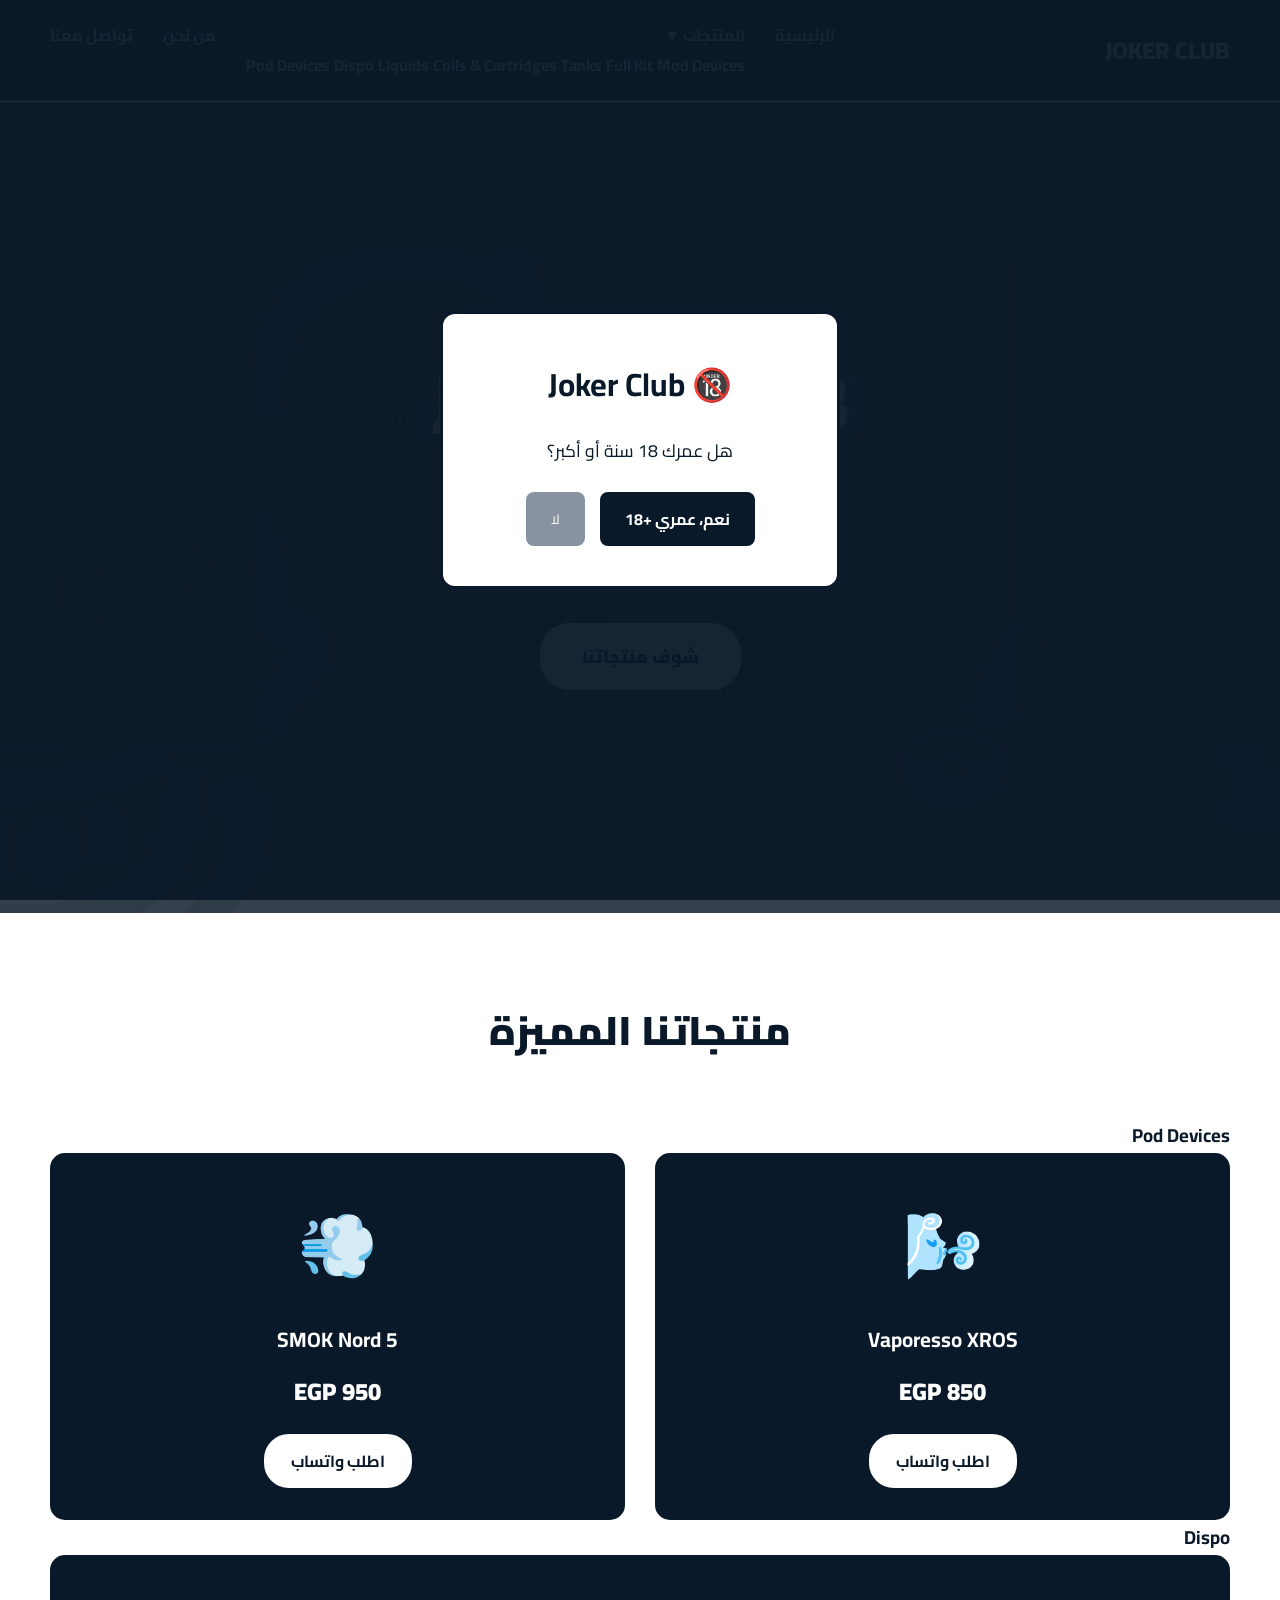
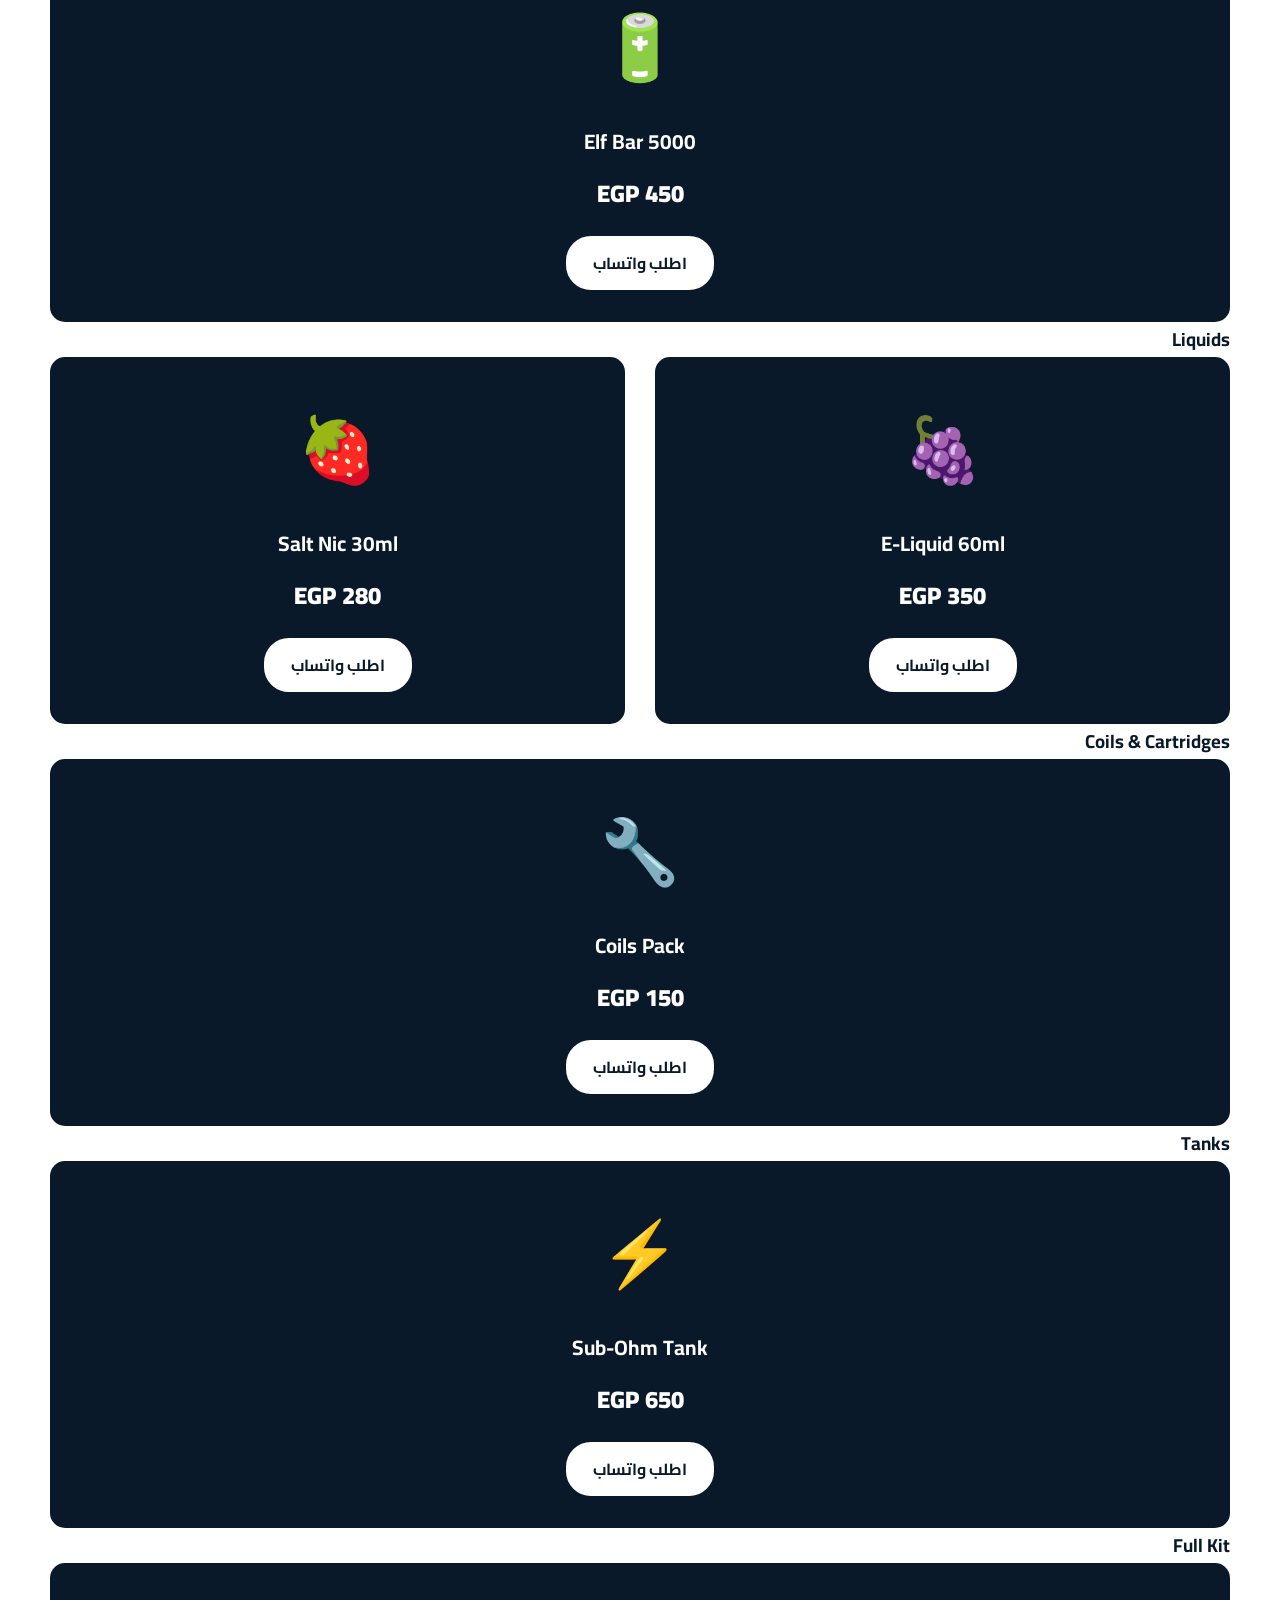
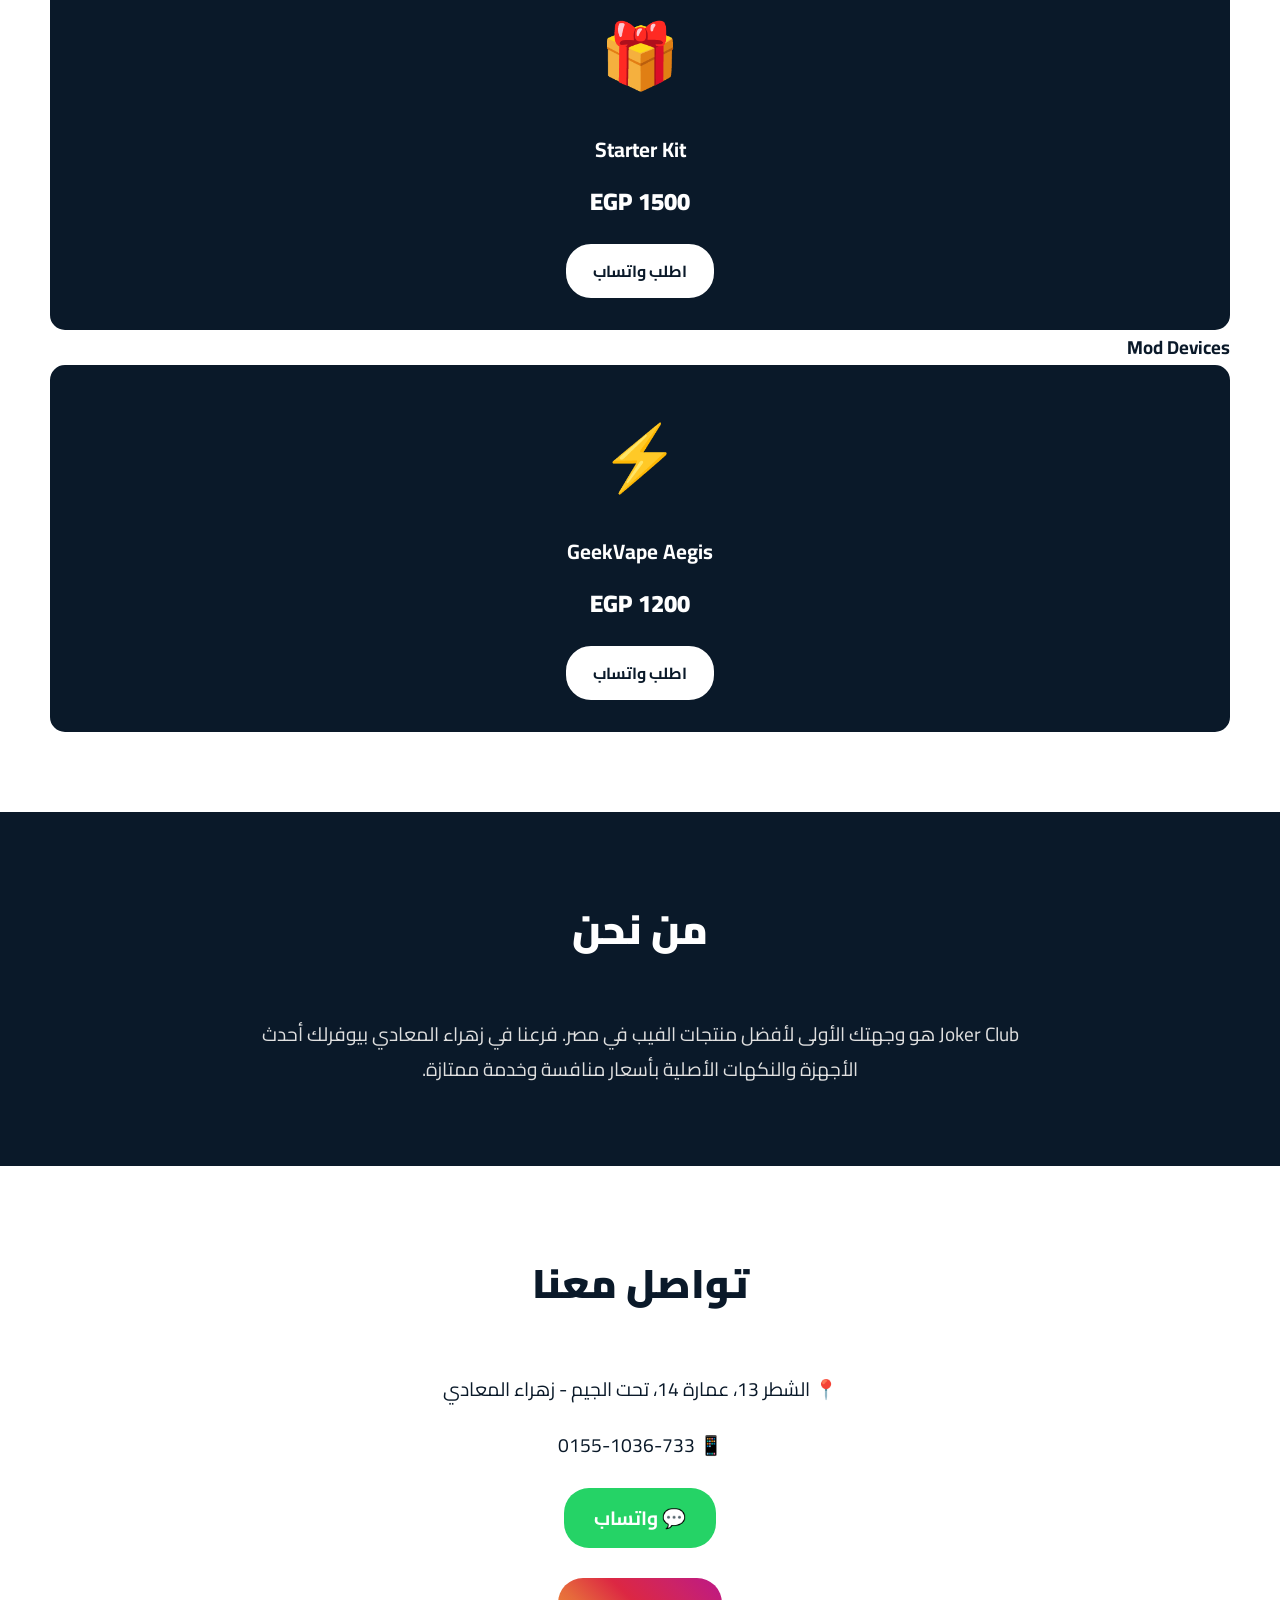
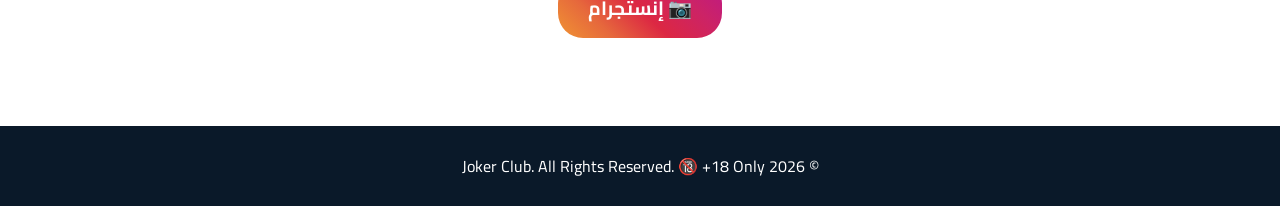
==== index.html @ 873f70d4 "Update index.html" ====
<!DOCTYPE html>
<html lang="ar" dir="rtl">
<head>
    <meta charset="UTF-8">
    <meta name="viewport" content="width=device-width, initial-scale=1.0">
    <title>Joker Club | Vape Store - Zahra El Maadi</title>
    <link rel="stylesheet" href="style.css">
    <link href="https://fonts.googleapis.com/css2?family=Cairo:wght@400;700;900&display=swap" rel="stylesheet">
</head>
<body>

    <!-- Age Verification Modal -->
    <div id="ageModal" class="modal">
        <div class="modal-content">
            <h2>🔞 Joker Club</h2>
            <p>هل عمرك 18 سنة أو أكبر؟</p>
            <div class="modal-buttons">
                <button onclick="verifyAge(true)" class="btn-yes">نعم، عمري +18</button>
                <button onclick="verifyAge(false)" class="btn-no">لا</button>
            </div>
        </div>
    </div>

    <!-- Navbar -->
    <nav class="navbar">
        <div class="logo">JOKER CLUB</div>
        <ul class="nav-links">
            <li><a href="#home">الرئيسية</a></li>
            <li class="dropdown">
                <a href="#products" class="dropbtn">المنتجات ▼</a>
                <div class="dropdown-content">
                    <a href="#pod-devices">Pod Devices</a>
                    <a href="#dispo">Dispo</a>
                    <a href="#liquids">Liquids</a>
                    <a href="#coils">Coils & Cartridges</a>
                    <a href="#tanks">Tanks</a>
                    <a href="#full-kit">Full Kit</a>
                    <a href="#mod-devices">Mod Devices</a>
                </div>
            </li>
            <li><a href="#about">من نحن</a></li>
            <li><a href="#contact">تواصل معنا</a></li>
        </ul>
    </nav>

    <!-- Hero Section -->
    <section id="home" class="hero">
        <div class="hero-content">
            <h1>JOKER CLUB</h1>
            <p class="tagline">Be Unique, Be Joker 👑</p>
            <p class="location">📍 زهراء المعادي - الشطر 13</p>
            <a href="#products" class="cta-btn">شوف منتجاتنا</a>
        </div>
    </section>

    <!-- Products Section -->
    <section id="products" class="products">
        <h2 class="section-title">منتجاتنا المميزة</h2>
        
        <!-- Pod Devices Section -->
        <div id="pod-devices" class="product-category">
            <h3 class="category-title">Pod Devices</h3>
            <div class="products-grid">
                <div class="product-card">
                    <div class="product-img">🌬️</div>
                    <h3>Vaporesso XROS</h3>
                    <p class="price">850 EGP</p>
                    <a href="https://wa.me/201551036733" class="order-btn">اطلب واتساب</a>
                </div>
                <div class="product-card">
                    <div class="product-img">💨</div>
                    <h3>SMOK Nord 5</h3>
                    <p class="price">950 EGP</p>
                    <a href="https://wa.me/201551036733" class="order-btn">اطلب واتساب</a>
                </div>
            </div>
        </div>

        <!-- Dispo Section -->
        <div id="dispo" class="product-category">
            <h3 class="category-title">Dispo</h3>
            <div class="products-grid">
                <div class="product-card">
                    <div class="product-img">🔋</div>
                    <h3>Elf Bar 5000</h3>
                    <p class="price">450 EGP</p>
                    <a href="https://wa.me/201551036733" class="order-btn">اطلب واتساب</a>
                </div>
            </div>
        </div>

        <!-- Liquids Section -->
        <div id="liquids" class="product-category">
            <h3 class="category-title">Liquids</h3>
            <div class="products-grid">
                <div class="product-card">
                    <div class="product-img">🍇</div>
                    <h3>E-Liquid 60ml</h3>
                    <p class="price">350 EGP</p>
                    <a href="https://wa.me/201551036733" class="order-btn">اطلب واتساب</a>
                </div>
                <div class="product-card">
                    <div class="product-img">🍓</div>
                    <h3>Salt Nic 30ml</h3>
                    <p class="price">280 EGP</p>
                    <a href="https://wa.me/201551036733" class="order-btn">اطلب واتساب</a>
                </div>
            </div>
        </div>

        <!-- Coils & Cartridges Section -->
        <div id="coils" class="product-category">
            <h3 class="category-title">Coils & Cartridges</h3>
            <div class="products-grid">
                <div class="product-card">
                    <div class="product-img">🔧</div>
                    <h3>Coils Pack</h3>
                    <p class="price">150 EGP</p>
                    <a href="https://wa.me/201551036733" class="order-btn">اطلب واتساب</a>
                </div>
            </div>
        </div>

        <!-- Tanks Section -->
        <div id="tanks" class="product-category">
            <h3 class="category-title">Tanks</h3>
            <div class="products-grid">
                <div class="product-card">
                    <div class="product-img">⚡</div>
                    <h3>Sub-Ohm Tank</h3>
                    <p class="price">650 EGP</p>
                    <a href="https://wa.me/201551036733" class="order-btn">اطلب واتساب</a>
                </div>
            </div>
        </div>

        <!-- Full Kit Section -->
        <div id="full-kit" class="product-category">
            <h3 class="category-title">Full Kit</h3>
            <div class="products-grid">
                <div class="product-card">
                    <div class="product-img">🎁</div>
                    <h3>Starter Kit</h3>
                    <p class="price">1500 EGP</p>
                    <a href="https://wa.me/201551036733" class="order-btn">اطلب واتساب</a>
                </div>
            </div>
        </div>

        <!-- Mod Devices Section -->
        <div id="mod-devices" class="product-category">
            <h3 class="category-title">Mod Devices</h3>
            <div class="products-grid">
                <div class="product-card">
                    <div class="product-img">⚡</div>
                    <h3>GeekVape Aegis</h3>
                    <p class="price">1200 EGP</p>
                    <a href="https://wa.me/201551036733" class="order-btn">اطلب واتساب</a>
                </div>
            </div>
        </div>
    </section>

    <!-- About Section -->
    <section id="about" class="about">
        <h2 class="section-title">من نحن</h2>
        <p>Joker Club هو وجهتك الأولى لأفضل منتجات الفيب في مصر. فرعنا في زهراء المعادي بيوفرلك أحدث الأجهزة والنكهات الأصلية بأسعار منافسة وخدمة ممتازة.</p>
    </section>

    <!-- Contact Section -->
    <section id="contact" class="contact">
        <h2 class="section-title">تواصل معنا</h2>
        <div class="contact-info">
            <p>📍 الشطر 13، عمارة 14، تحت الجيم - زهراء المعادي</p>
            <p>📱 0155-1036-733</p>
            <a href="https://wa.me/201551036733" class="whatsapp-btn">💬 واتساب</a>
            <a href="https://instagram.com/jokerclub.vape" class="insta-btn">📷 إنستجرام</a>
        </div>
    </section>

    <footer>
        <p>© 2026 Joker Club. All Rights Reserved. 🔞 +18 Only</p>
    </footer>

    <script src="script.js"></script>
</body>
</html>
---- style.css ----
* {
    margin: 0;
    padding: 0;
    box-sizing: border-box;
    font-family: 'Cairo', sans-serif;
}

body {
    background: #ffffff;
    color: #0a1929;
    overflow-x: hidden;
}

/* Modal */
.modal {
    position: fixed;
    top: 0;
    left: 0;
    width: 100%;
    height: 100%;
    background: rgba(10, 25, 41, 0.95);
    display: flex;
    justify-content: center;
    align-items: center;
    z-index: 1000;
}

.modal-content {
    background: #ffffff;
    padding: 40px;
    border-radius: 15px;
    text-align: center;
    border: 3px solid #0a1929;
    max-width: 400px;
    width: 90%;
}

.modal-content h2 {
    color: #0a1929;
    margin-bottom: 20px;
    font-size: 2em;
}

.modal-content p {
    color: #0a1929;
    font-size: 1.1em;
}

.modal-buttons {
    display: flex;
    gap: 15px;
    margin-top: 25px;
    justify-content: center;
}

.btn-yes {
    background: #0a1929;
    color: #ffffff;
    border: none;
    padding: 12px 25px;
    border-radius: 8px;
    font-weight: bold;
    cursor: pointer;
    font-size: 1em;
    transition: transform 0.3s;
}

.btn-yes:hover {
    transform: scale(1.05);
}

.btn-no {
    background: #8892a0;
    color: white;
    border: none;
    padding: 12px 25px;
    border-radius: 8px;
    cursor: pointer;
}

/* Navbar - Navy Blue */
.navbar {
    display: flex;
    justify-content: space-between;
    align-items: center;
    padding: 20px 50px;
    background: #0a1929;
    position: sticky;
    top: 0;
    z-index: 100;
    border-bottom: 3px solid #ffffff;
}

.logo {
    font-size: 1.5em;
    font-weight: 900;
    color: #ffffff;
}

.nav-links {
    display: flex;
    list-style: none;
    gap: 30px;
}

.nav-links a {
    color: #ffffff;
    text-decoration: none;
    font-weight: 700;
    transition: color 0.3s;
}

.nav-links a:hover {
    color: #8892a0;
}

/* Hero - Navy Blue + صورة خلفية */
.hero {
    min-height: 90vh;
    display: flex;
    justify-content: center;
    align-items: center;
    text-align: center;
    position: relative;
    overflow: hidden;
    padding: 50px 20px;
    background: #0a1929;
}

.hero::before {
    content: '';
    position: absolute;
    top: 0;
    left: 0;
    width: 100%;
    height: 100%;
    background-image: url('joker-logo.png');
    background-size: cover;
    background-position: center;
    background-repeat: no-repeat;
    opacity: 0.5;
    z-index: 1;
}

.hero::after {
    content: '';
    position: absolute;
    top: 0;
    left: 0;
    width: 100%;
    height: 100%;
    background: rgba(10, 25, 41, 0.6);
    z-index: 2;
}

.hero-content {
    position: relative;
    z-index: 3;
}

.hero-content h1 {
    font-size: 5em;
    font-weight: 900;
    color: #ffffff;
    text-shadow: 0 0 20px rgba(255, 255, 255, 0.5);
    margin-bottom: 20px;
}

.tagline {
    font-size: 1.5em;
    color: #e0e0e0;
    margin-bottom: 15px;
}

.location {
    font-size: 1.2em;
    color: #ffffff;
    margin-bottom: 30px;
}

.cta-btn {
    background: #ffffff;
    color: #0a1929;
    padding: 15px 40px;
    border-radius: 30px;
    text-decoration: none;
    font-weight: 900;
    font-size: 1.1em;
    transition: transform 0.3s, box-shadow 0.3s;
    display: inline-block;
    border: 2px solid #ffffff;
}

.cta-btn:hover {
    transform: scale(1.05);
    box-shadow: 0 0 25px rgba(255, 255, 255, 0.5);
}

/* Products - خلفية بيضاء (Mix) */
.products {
    padding: 80px 50px;
    background: #ffffff;
}

.section-title {
    text-align: center;
    font-size: 2.5em;
    color: #0a1929;
    margin-bottom: 50px;
    font-weight: 900;
}

.products-grid {
    display: grid;
    grid-template-columns: repeat(auto-fit, minmax(280px, 1fr));
    gap: 30px;
    max-width: 1200px;
    margin: 0 auto;
}

.product-card {
    background: #0a1929;
    padding: 30px;
    border-radius: 15px;
    text-align: center;
    border: 2px solid #0a1929;
    transition: transform 0.3s, box-shadow 0.3s;
}

.product-card:hover {
    transform: translateY(-10px);
    box-shadow: 0 10px 30px rgba(10, 25, 41, 0.3);
}

.product-img {
    font-size: 4em;
    margin-bottom: 15px;
}

.product-card h3 {
    color: #ffffff;
    margin-bottom: 10px;
    font-size: 1.3em;
}

.price {
    color: #ffffff;
    font-size: 1.5em;
    font-weight: 900;
    margin-bottom: 20px;
}

.order-btn {
    background: #ffffff;
    color: #0a1929;
    padding: 10px 25px;
    border-radius: 25px;
    text-decoration: none;
    font-weight: bold;
    display: inline-block;
    transition: transform 0.3s;
    border: 2px solid #ffffff;
}

.order-btn:hover {
    transform: scale(1.05);
    background: #0a1929;
    color: #ffffff;
}

/* About - خلفية Navy Blue (Mix) */
.about {
    padding: 80px 50px;
    text-align: center;
    background: #0a1929;
    color: #ffffff;
}

.about .section-title {
    color: #ffffff;
}

.about p {
    max-width: 800px;
    margin: 0 auto;
    font-size: 1.2em;
    line-height: 1.8;
    color: #e0e0e0;
}

/* Contact - خلفية بيضاء (Mix) */
.contact {
    padding: 80px 50px;
    text-align: center;
    background: #ffffff;
}

.contact .section-title {
    color: #0a1929;
}

.contact-info {
    display: flex;
    flex-direction: column;
    gap: 20px;
    align-items: center;
    font-size: 1.2em;
    color: #0a1929;
}

.whatsapp-btn, .insta-btn {
    padding: 12px 30px;
    border-radius: 25px;
    text-decoration: none;
    font-weight: bold;
    margin: 5px;
    transition: transform 0.3s;
    color: white;
}

.whatsapp-btn:hover, .insta-btn:hover {
    transform: scale(1.05);
}

.whatsapp-btn {
    background: #25D366;
}

.insta-btn {
    background: linear-gradient(45deg, #f09433, #e6683c, #dc2743, #cc2366, #bc1888);
}

/* Footer - Navy Blue */
footer {
    background: #0a1929;
    text-align: center;
    padding: 25px;
    color: #ffffff;
    border-top: 3px solid #ffffff;
}

/* ===== Responsive - Tablet ===== */
@media (max-width: 1024px) and (min-width: 769px) {
    .hero-content h1 { font-size: 4em; }
    .navbar { padding: 20px 30px; }
    .nav-links { gap: 20px; }
    .products, .about, .contact { padding: 60px 30px; }
}

/* ===== Responsive - Mobile ===== */
@media (max-width: 768px) {
    .hero-content h1 { font-size: 3em; }
    .navbar {
        flex-direction: column;
        gap: 15px;
        padding: 20px;
    }
    .nav-links {
        gap: 15px;
        flex-wrap: wrap;
        justify-content: center;
    }
    .products, .about, .contact { padding: 50px 20px; }
    .section-title { font-size: 2em; }
    .tagline { font-size: 1.2em; }
    .location { font-size: 1em; }
    .cta-btn { padding: 12px 30px; font-size: 1em; }
    .products-grid {
        grid-template-columns: repeat(auto-fit, minmax(250px, 1fr));
        gap: 20px;
    }
}

/* ===== Responsive - Small Mobile ===== */
@media (max-width: 480px) {
    .hero-content h1 { font-size: 2.5em; }
    .modal-content { padding: 30px 20px; }
    .modal-content h2 { font-size: 1.5em; }
    .modal-buttons { flex-direction: column; }
    .nav-links { gap: 10px; font-size: 0.9em; }
    .logo { font-size: 1.2em; }
    .product-card { padding: 20px; }
}
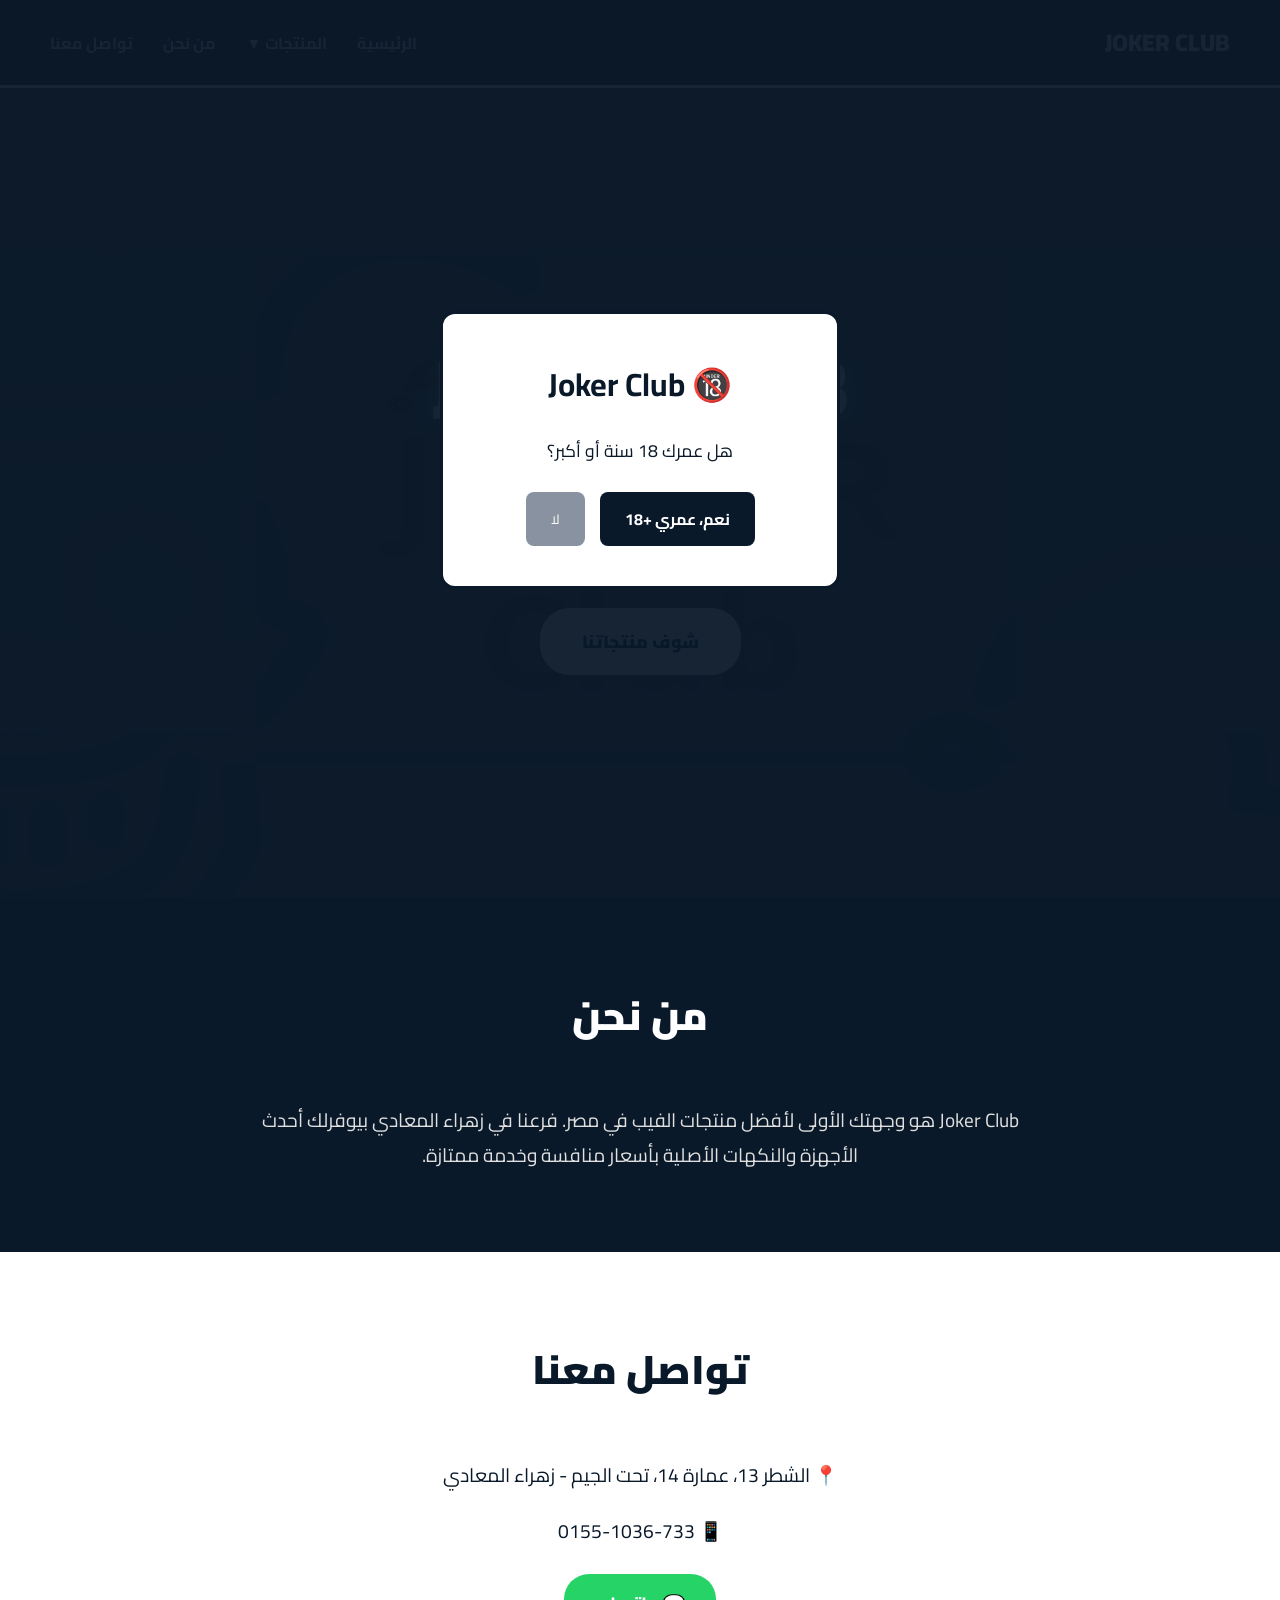
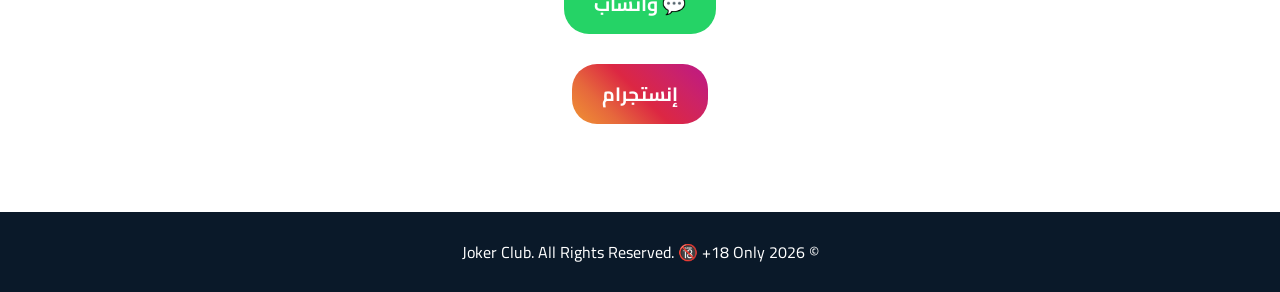
==== commit 649a8b49: "Fix product links and update button text Updated product links to point to products.html and modifie" ====
--- a/index.html
+++ b/index.html
@@ -27,15 +27,15 @@
         <ul class="nav-links">
             <li><a href="#home">الرئيسية</a></li>
             <li class="dropdown">
-                <a href="#products" class="dropbtn">المنتجات ▼</a>
+                <a href="#" class="dropbtn">المنتجات ▼</a>
                 <div class="dropdown-content">
-                    <a href="#pod-devices">Pod Devices</a>
-                    <a href="#dispo">Dispo</a>
-                    <a href="#liquids">Liquids</a>
-                    <a href="#coils">Coils & Cartridges</a>
-                    <a href="#tanks">Tanks</a>
-                    <a href="#full-kit">Full Kit</a>
-                    <a href="#mod-devices">Mod Devices</a>
+                    <a href="products.html#pod-devices">Pod Devices</a>
+                    <a href="products.html#dispo">Dispo</a>
+                    <a href="products.html#liquids">Liquids</a>
+                    <a href="products.html#coils">Coils & Cartridges</a>
+                    <a href="products.html#tanks">Tanks</a>
+                    <a href="products.html#full-kit">Full Kit</a>
+                    <a href="products.html#mod-devices">Mod Devices</a>
                 </div>
             </li>
             <li><a href="#about">من نحن</a></li>
@@ -49,115 +49,7 @@
             <h1>JOKER CLUB</h1>
             <p class="tagline">Be Unique, Be Joker 👑</p>
             <p class="location">📍 زهراء المعادي - الشطر 13</p>
-            <a href="#products" class="cta-btn">شوف منتجاتنا</a>
-        </div>
-    </section>
-
-    <!-- Products Section -->
-    <section id="products" class="products">
-        <h2 class="section-title">منتجاتنا المميزة</h2>
-        
-        <!-- Pod Devices Section -->
-        <div id="pod-devices" class="product-category">
-            <h3 class="category-title">Pod Devices</h3>
-            <div class="products-grid">
-                <div class="product-card">
-                    <div class="product-img">🌬️</div>
-                    <h3>Vaporesso XROS</h3>
-                    <p class="price">850 EGP</p>
-                    <a href="https://wa.me/201551036733" class="order-btn">اطلب واتساب</a>
-                </div>
-                <div class="product-card">
-                    <div class="product-img">💨</div>
-                    <h3>SMOK Nord 5</h3>
-                    <p class="price">950 EGP</p>
-                    <a href="https://wa.me/201551036733" class="order-btn">اطلب واتساب</a>
-                </div>
-            </div>
-        </div>
-
-        <!-- Dispo Section -->
-        <div id="dispo" class="product-category">
-            <h3 class="category-title">Dispo</h3>
-            <div class="products-grid">
-                <div class="product-card">
-                    <div class="product-img">🔋</div>
-                    <h3>Elf Bar 5000</h3>
-                    <p class="price">450 EGP</p>
-                    <a href="https://wa.me/201551036733" class="order-btn">اطلب واتساب</a>
-                </div>
-            </div>
-        </div>
-
-        <!-- Liquids Section -->
-        <div id="liquids" class="product-category">
-            <h3 class="category-title">Liquids</h3>
-            <div class="products-grid">
-                <div class="product-card">
-                    <div class="product-img">🍇</div>
-                    <h3>E-Liquid 60ml</h3>
-                    <p class="price">350 EGP</p>
-                    <a href="https://wa.me/201551036733" class="order-btn">اطلب واتساب</a>
-                </div>
-                <div class="product-card">
-                    <div class="product-img">🍓</div>
-                    <h3>Salt Nic 30ml</h3>
-                    <p class="price">280 EGP</p>
-                    <a href="https://wa.me/201551036733" class="order-btn">اطلب واتساب</a>
-                </div>
-            </div>
-        </div>
-
-        <!-- Coils & Cartridges Section -->
-        <div id="coils" class="product-category">
-            <h3 class="category-title">Coils & Cartridges</h3>
-            <div class="products-grid">
-                <div class="product-card">
-                    <div class="product-img">🔧</div>
-                    <h3>Coils Pack</h3>
-                    <p class="price">150 EGP</p>
-                    <a href="https://wa.me/201551036733" class="order-btn">اطلب واتساب</a>
-                </div>
-            </div>
-        </div>
-
-        <!-- Tanks Section -->
-        <div id="tanks" class="product-category">
-            <h3 class="category-title">Tanks</h3>
-            <div class="products-grid">
-                <div class="product-card">
-                    <div class="product-img">⚡</div>
-                    <h3>Sub-Ohm Tank</h3>
-                    <p class="price">650 EGP</p>
-                    <a href="https://wa.me/201551036733" class="order-btn">اطلب واتساب</a>
-                </div>
-            </div>
-        </div>
-
-        <!-- Full Kit Section -->
-        <div id="full-kit" class="product-category">
-            <h3 class="category-title">Full Kit</h3>
-            <div class="products-grid">
-                <div class="product-card">
-                    <div class="product-img">🎁</div>
-                    <h3>Starter Kit</h3>
-                    <p class="price">1500 EGP</p>
-                    <a href="https://wa.me/201551036733" class="order-btn">اطلب واتساب</a>
-                </div>
-            </div>
-        </div>
-
-        <!-- Mod Devices Section -->
-        <div id="mod-devices" class="product-category">
-            <h3 class="category-title">Mod Devices</h3>
-            <div class="products-grid">
-                <div class="product-card">
-                    <div class="product-img">⚡</div>
-                    <h3>GeekVape Aegis</h3>
-                    <p class="price">1200 EGP</p>
-                    <a href="https://wa.me/201551036733" class="order-btn">اطلب واتساب</a>
-                </div>
-            </div>
+            <a href="products.html" class="cta-btn">شوف منتجاتنا</a>
         </div>
     </section>
 
@@ -174,7 +66,7 @@
             <p>📍 الشطر 13، عمارة 14، تحت الجيم - زهراء المعادي</p>
             <p>📱 0155-1036-733</p>
             <a href="https://wa.me/201551036733" class="whatsapp-btn">💬 واتساب</a>
-            <a href="https://instagram.com/jokerclub.vape" class="insta-btn">📷 إنستجرام</a>
+            <a href="https://instagram.com/jokerclub.vape" class="insta-btn"> إنستجرام</a>
         </div>
     </section>
 
--- a/style.css
+++ b/style.css
@@ -78,7 +78,7 @@
     cursor: pointer;
 }
 
-/* Navbar - Navy Blue */
+/* Navbar */
 .navbar {
     display: flex;
     justify-content: space-between;
@@ -101,6 +101,7 @@
     display: flex;
     list-style: none;
     gap: 30px;
+    align-items: center;
 }
 
 .nav-links a {
@@ -114,7 +115,53 @@
     color: #8892a0;
 }
 
-/* Hero - Navy Blue + صورة خلفية */
+/* Dropdown Menu */
+.dropdown {
+    position: relative;
+    display: inline-block;
+}
+
+.dropbtn {
+    cursor: pointer;
+}
+
+.dropdown-content {
+    display: none;
+    position: absolute;
+    background: #ffffff;
+    min-width: 250px;
+    box-shadow: 0 8px 16px rgba(10, 25, 41, 0.3);
+    border-radius: 10px;
+    z-index: 200;
+    top: 100%;
+    right: 0;
+    margin-top: 10px;
+    overflow: hidden;
+}
+
+.dropdown-content a {
+    color: #0a1929;
+    padding: 15px 20px;
+    text-decoration: none;
+    display: block;
+    transition: background 0.3s;
+    border-bottom: 1px solid #e0e0e0;
+}
+
+.dropdown-content a:last-child {
+    border-bottom: none;
+}
+
+.dropdown-content a:hover {
+    background: #0a1929;
+    color: #ffffff;
+}
+
+.dropdown:hover .dropdown-content {
+    display: block;
+}
+
+/* Hero */
 .hero {
     min-height: 90vh;
     display: flex;
@@ -196,7 +243,7 @@
     box-shadow: 0 0 25px rgba(255, 255, 255, 0.5);
 }
 
-/* Products - خلفية بيضاء (Mix) */
+/* Products */
 .products {
     padding: 80px 50px;
     background: #ffffff;
@@ -207,6 +254,19 @@
     font-size: 2.5em;
     color: #0a1929;
     margin-bottom: 50px;
+    font-weight: 900;
+}
+
+.product-category {
+    margin-bottom: 60px;
+}
+
+.category-title {
+    font-size: 2em;
+    color: #0a1929;
+    margin-bottom: 30px;
+    padding-bottom: 10px;
+    border-bottom: 3px solid #0a1929;
     font-weight: 900;
 }
 
@@ -268,7 +328,7 @@
     color: #ffffff;
 }
 
-/* About - خلفية Navy Blue (Mix) */
+/* About */
 .about {
     padding: 80px 50px;
     text-align: center;
@@ -288,7 +348,7 @@
     color: #e0e0e0;
 }
 
-/* Contact - خلفية بيضاء (Mix) */
+/* Contact */
 .contact {
     padding: 80px 50px;
     text-align: center;
@@ -330,7 +390,7 @@
     background: linear-gradient(45deg, #f09433, #e6683c, #dc2743, #cc2366, #bc1888);
 }
 
-/* Footer - Navy Blue */
+/* Footer */
 footer {
     background: #0a1929;
     text-align: center;
@@ -339,7 +399,7 @@
     border-top: 3px solid #ffffff;
 }
 
-/* ===== Responsive - Tablet ===== */
+/* Responsive - Tablet */
 @media (max-width: 1024px) and (min-width: 769px) {
     .hero-content h1 { font-size: 4em; }
     .navbar { padding: 20px 30px; }
@@ -347,7 +407,7 @@
     .products, .about, .contact { padding: 60px 30px; }
 }
 
-/* ===== Responsive - Mobile ===== */
+/* Responsive - Mobile */
 @media (max-width: 768px) {
     .hero-content h1 { font-size: 3em; }
     .navbar {
@@ -360,8 +420,14 @@
         flex-wrap: wrap;
         justify-content: center;
     }
+    .dropdown-content {
+        position: static;
+        width: 100%;
+        margin-top: 10px;
+    }
     .products, .about, .contact { padding: 50px 20px; }
     .section-title { font-size: 2em; }
+    .category-title { font-size: 1.5em; }
     .tagline { font-size: 1.2em; }
     .location { font-size: 1em; }
     .cta-btn { padding: 12px 30px; font-size: 1em; }
@@ -371,7 +437,7 @@
     }
 }
 
-/* ===== Responsive - Small Mobile ===== */
+/* Responsive - Small Mobile */
 @media (max-width: 480px) {
     .hero-content h1 { font-size: 2.5em; }
     .modal-content { padding: 30px 20px; }
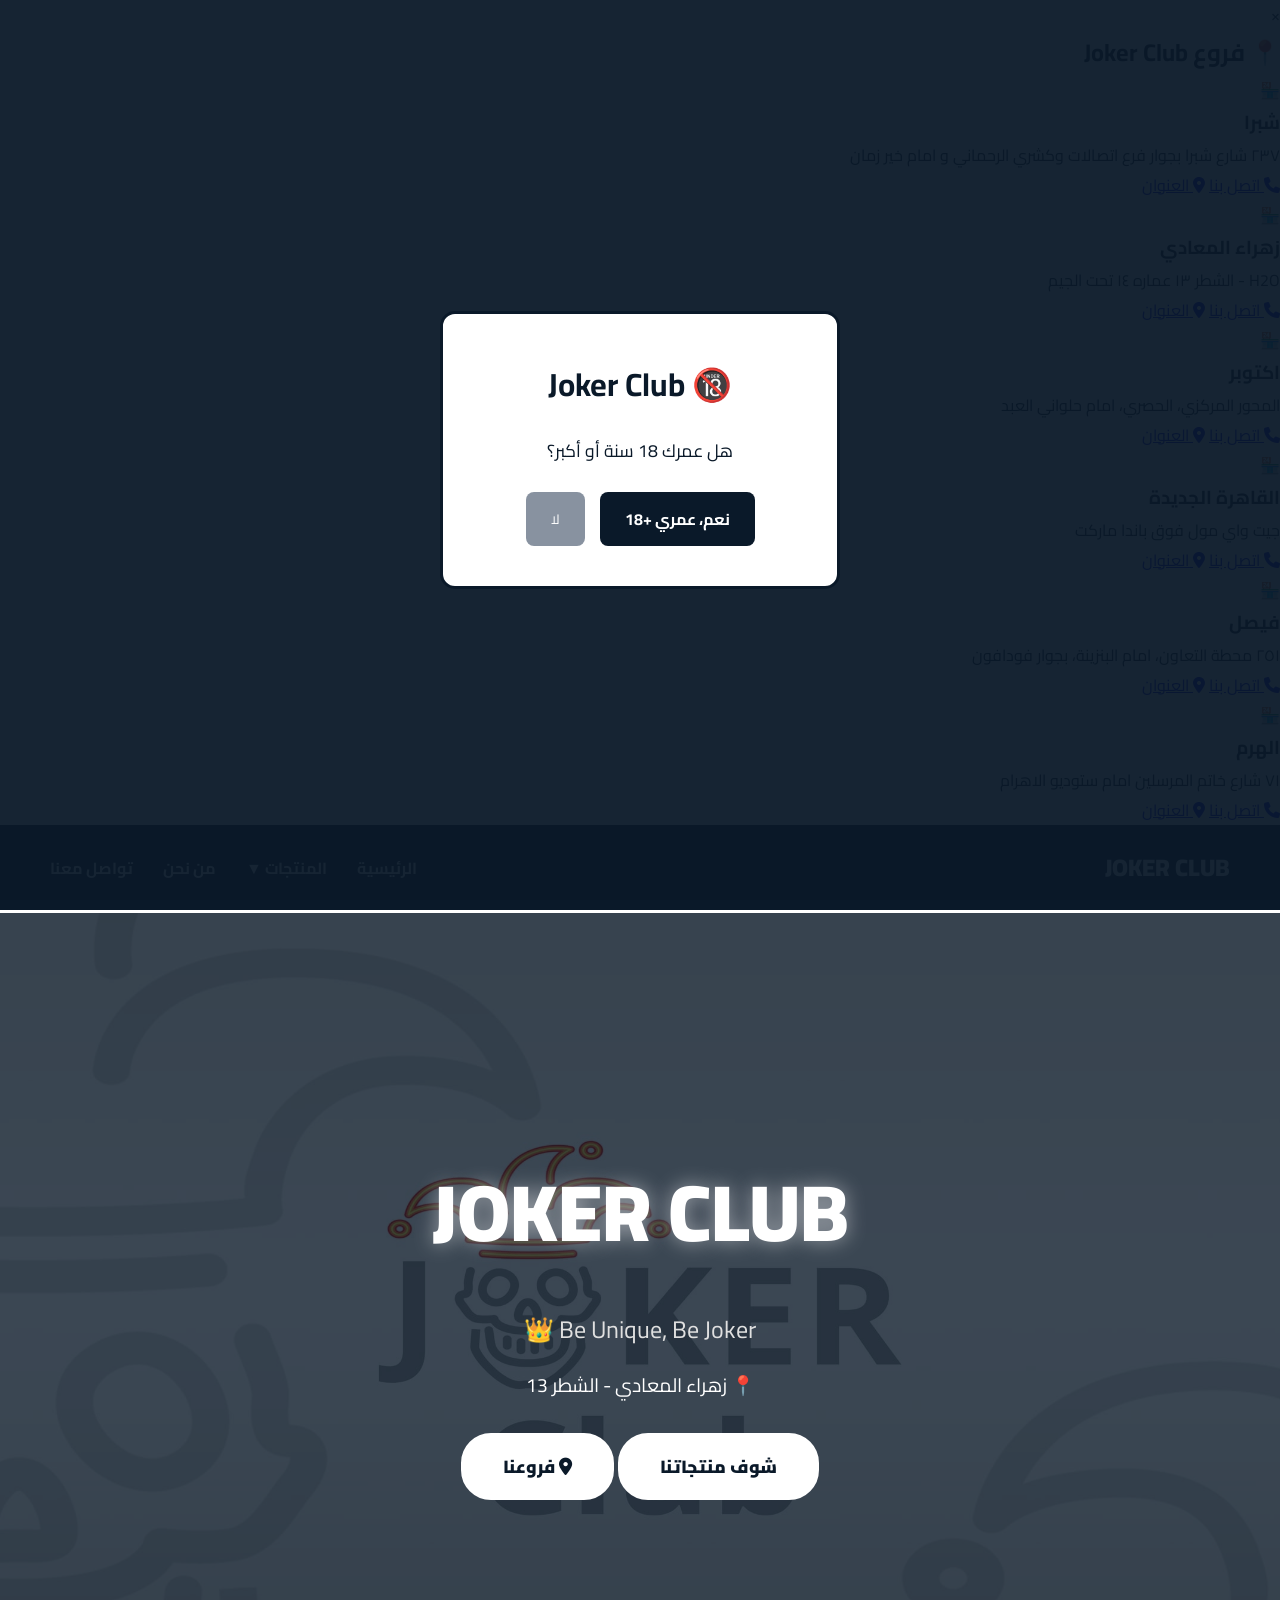
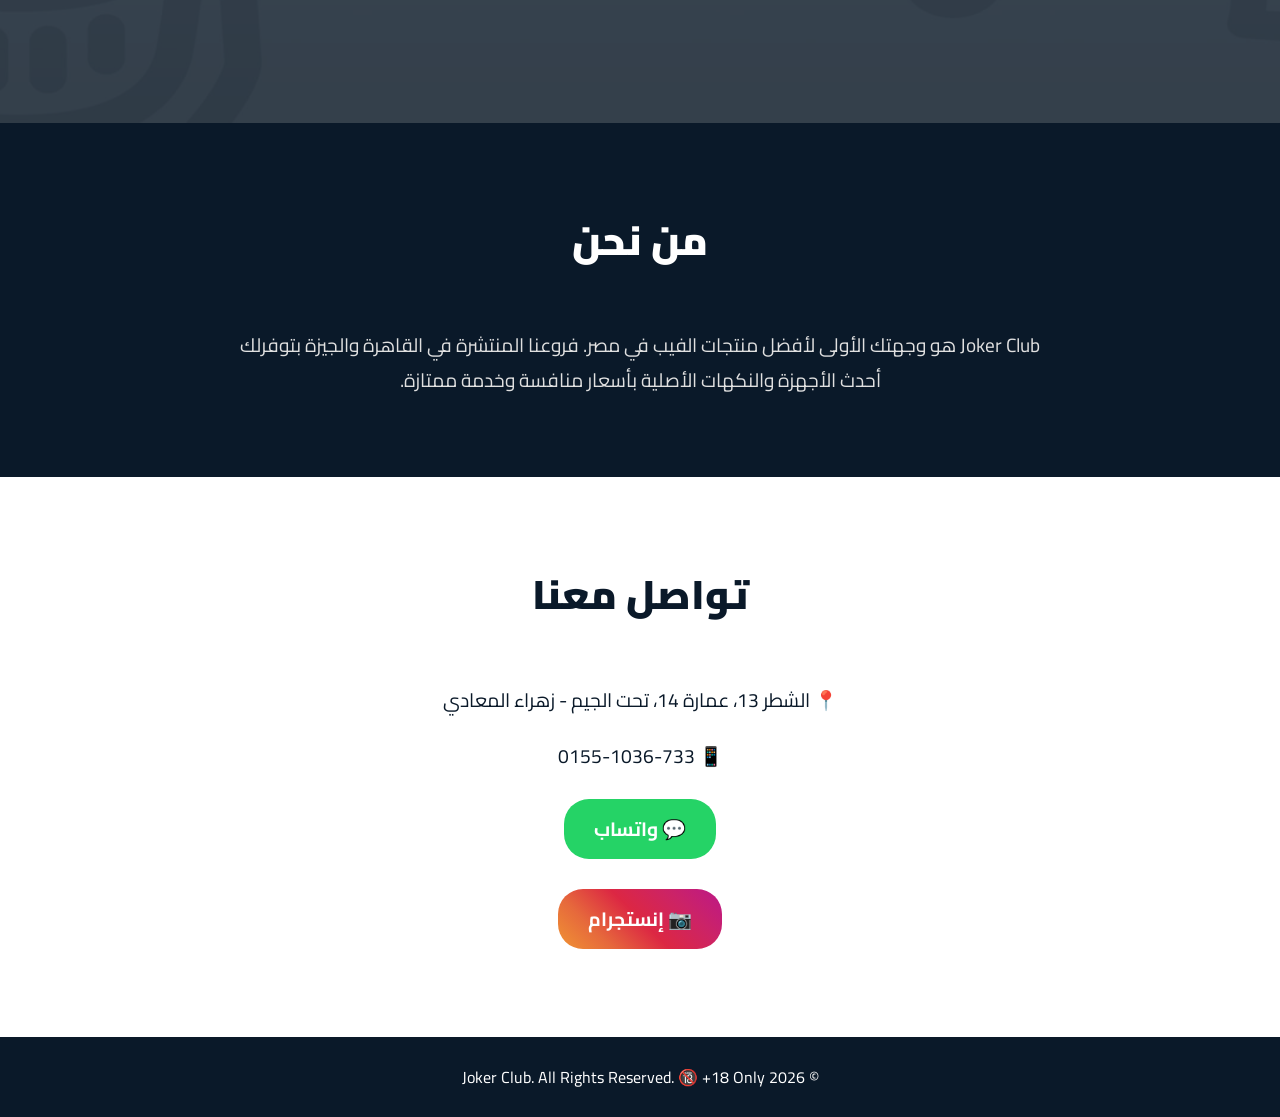
==== commit f3bfbd46: "Update index.html" ====
--- a/index.html
+++ b/index.html
@@ -3,9 +3,10 @@
 <head>
     <meta charset="UTF-8">
     <meta name="viewport" content="width=device-width, initial-scale=1.0">
-    <title>Joker Club | Vape Store - Zahra El Maadi</title>
+    <title>Joker Club | Vape Store</title>
     <link rel="stylesheet" href="style.css">
     <link href="https://fonts.googleapis.com/css2?family=Cairo:wght@400;700;900&display=swap" rel="stylesheet">
+    <link rel="stylesheet" href="https://cdnjs.cloudflare.com/ajax/libs/font-awesome/6.4.0/css/all.min.css">
 </head>
 <body>
 
@@ -21,21 +22,94 @@
         </div>
     </div>
 
+    <!-- Branches Modal -->
+    <div id="branchesModal" class="branches-modal">
+        <div class="branches-modal-content">
+            <span class="close-modal" onclick="closeBranchesModal()">&times;</span>
+            <h2 class="branches-title">📍 فروع Joker Club</h2>
+            
+            <div class="branches-grid">
+                <!-- فرع شبرا -->
+                <div class="branch-card">
+                    <div class="branch-icon">🏪</div>
+                    <h3>شبرا</h3>
+                    <p class="branch-address">٢٣٧ شارع شبرا بجوار فرع اتصالات وكشري الرحماني و امام خير زمان</p>
+                    <div class="branch-actions">
+                        <a href="tel:01228351315" class="branch-btn call-btn"><i class="fas fa-phone"></i> اتصل بنا</a>
+                        <a href="https://maps.app.goo.gl/v3Q2xBdCh3ryHB6m6?g_st=ic" target="_blank" class="branch-btn map-btn"><i class="fas fa-map-marker-alt"></i> العنوان</a>
+                    </div>
+                </div>
+
+                <!-- فرع زهراء المعادي -->
+                <div class="branch-card">
+                    <div class="branch-icon">🏪</div>
+                    <h3>زهراء المعادي</h3>
+                    <p class="branch-address">H2O - الشطر ١٣ عماره ١٤ تحت الجيم</p>
+                    <div class="branch-actions">
+                        <a href="tel:01551036733" class="branch-btn call-btn"><i class="fas fa-phone"></i> اتصل بنا</a>
+                        <a href="https://maps.app.goo.gl/MtiH2ZCiCEtZHNVF9?g_st=ic" target="_blank" class="branch-btn map-btn"><i class="fas fa-map-marker-alt"></i> العنوان</a>
+                    </div>
+                </div>
+
+                <!-- فرع اكتوبر -->
+                <div class="branch-card">
+                    <div class="branch-icon">🏪</div>
+                    <h3>اكتوبر</h3>
+                    <p class="branch-address">المحور المركزي، الحصري، امام حلواني العبد</p>
+                    <div class="branch-actions">
+                        <a href="tel:01554100203" class="branch-btn call-btn"><i class="fas fa-phone"></i> اتصل بنا</a>
+                        <a href="https://goo.gl/maps/WeiLghNNv5bEUUneA" target="_blank" class="branch-btn map-btn"><i class="fas fa-map-marker-alt"></i> العنوان</a>
+                    </div>
+                </div>
+
+                <!-- فرع القاهرة الجديدة -->
+                <div class="branch-card">
+                    <div class="branch-icon">🏪</div>
+                    <h3>القاهرة الجديدة</h3>
+                    <p class="branch-address">جيت واي مول فوق باندا ماركت</p>
+                    <div class="branch-actions">
+                        <a href="tel:01554100620" class="branch-btn call-btn"><i class="fas fa-phone"></i> اتصل بنا</a>
+                        <a href="https://goo.gl/maps/MAoSBxCvdxWmpFJy6" target="_blank" class="branch-btn map-btn"><i class="fas fa-map-marker-alt"></i> العنوان</a>
+                    </div>
+                </div>
+
+                <!-- فرع فيصل -->
+                <div class="branch-card">
+                    <div class="branch-icon">🏪</div>
+                    <h3>فيصل</h3>
+                    <p class="branch-address">٢٥١ محطة التعاون، امام البنزينة، بجوار فودافون</p>
+                    <div class="branch-actions">
+                        <a href="tel:01555121203" class="branch-btn call-btn"><i class="fas fa-phone"></i> اتصل بنا</a>
+                        <a href="https://goo.gl/maps/VSZw2BW2rQwwvcyt8" target="_blank" class="branch-btn map-btn"><i class="fas fa-map-marker-alt"></i> العنوان</a>
+                    </div>
+                </div>
+
+                <!-- فرع الهرم -->
+                <div class="branch-card">
+                    <div class="branch-icon">🏪</div>
+                    <h3>الهرم</h3>
+                    <p class="branch-address">٧١ شارع خاتم المرسلين امام ستوديو الاهرام</p>
+                    <div class="branch-actions">
+                        <a href="tel:01555121204" class="branch-btn call-btn"><i class="fas fa-phone"></i> اتصل بنا</a>
+                        <a href="https://goo.gl/maps/tvuB16QXbtWNnM557" target="_blank" class="branch-btn map-btn"><i class="fas fa-map-marker-alt"></i> العنوان</a>
+                    </div>
+                </div>
+            </div>
+        </div>
+    </div>
+
     <!-- Navbar -->
     <nav class="navbar">
         <div class="logo">JOKER CLUB</div>
         <ul class="nav-links">
             <li><a href="#home">الرئيسية</a></li>
             <li class="dropdown">
-                <a href="#" class="dropbtn">المنتجات ▼</a>
+                <a href="products.html" class="dropbtn">المنتجات ▼</a>
                 <div class="dropdown-content">
                     <a href="products.html#pod-devices">Pod Devices</a>
-                    <a href="products.html#dispo">Dispo</a>
                     <a href="products.html#liquids">Liquids</a>
-                    <a href="products.html#coils">Coils & Cartridges</a>
                     <a href="products.html#tanks">Tanks</a>
                     <a href="products.html#full-kit">Full Kit</a>
-                    <a href="products.html#mod-devices">Mod Devices</a>
                 </div>
             </li>
             <li><a href="#about">من نحن</a></li>
@@ -49,14 +123,19 @@
             <h1>JOKER CLUB</h1>
             <p class="tagline">Be Unique, Be Joker 👑</p>
             <p class="location">📍 زهراء المعادي - الشطر 13</p>
-            <a href="products.html" class="cta-btn">شوف منتجاتنا</a>
+            <div class="hero-buttons">
+                <a href="products.html" class="cta-btn">شوف منتجاتنا</a>
+                <button onclick="openBranchesModal()" class="cta-btn branches-btn">
+                    <i class="fas fa-map-marker-alt"></i> فروعنا
+                </button>
+            </div>
         </div>
     </section>
 
     <!-- About Section -->
     <section id="about" class="about">
         <h2 class="section-title">من نحن</h2>
-        <p>Joker Club هو وجهتك الأولى لأفضل منتجات الفيب في مصر. فرعنا في زهراء المعادي بيوفرلك أحدث الأجهزة والنكهات الأصلية بأسعار منافسة وخدمة ممتازة.</p>
+        <p>Joker Club هو وجهتك الأولى لأفضل منتجات الفيب في مصر. فروعنا المنتشرة في القاهرة والجيزة بتوفرلك أحدث الأجهزة والنكهات الأصلية بأسعار منافسة وخدمة ممتازة.</p>
     </section>
 
     <!-- Contact Section -->
@@ -65,8 +144,8 @@
         <div class="contact-info">
             <p>📍 الشطر 13، عمارة 14، تحت الجيم - زهراء المعادي</p>
             <p>📱 0155-1036-733</p>
-            <a href="https://wa.me/201551036733" class="whatsapp-btn">💬 واتساب</a>
-            <a href="https://instagram.com/jokerclub.vape" class="insta-btn"> إنستجرام</a>
+            <a href="https://wa.me/201226119761" class="whatsapp-btn" target="_blank">💬 واتساب</a>
+            <a href="https://instagram.com/jokerclub.vape" class="insta-btn" target="_blank">📷 إنستجرام</a>
         </div>
     </section>
 
--- a/style.css
+++ b/style.css
@@ -11,7 +11,6 @@
     overflow-x: hidden;
 }
 
-/* Modal */
 .modal {
     position: fixed;
     top: 0;
@@ -78,7 +77,6 @@
     cursor: pointer;
 }
 
-/* Navbar */
 .navbar {
     display: flex;
     justify-content: space-between;
@@ -115,7 +113,6 @@
     color: #8892a0;
 }
 
-/* Dropdown Menu */
 .dropdown {
     position: relative;
     display: inline-block;
@@ -123,6 +120,7 @@
 
 .dropbtn {
     cursor: pointer;
+    padding: 10px 0;
 }
 
 .dropdown-content {
@@ -135,8 +133,18 @@
     z-index: 200;
     top: 100%;
     right: 0;
-    margin-top: 10px;
+    margin-top: 0;
     overflow: hidden;
+}
+
+.dropdown-content::before {
+    content: '';
+    position: absolute;
+    top: -15px;
+    left: 0;
+    width: 100%;
+    height: 15px;
+    background: transparent;
 }
 
 .dropdown-content a {
@@ -161,7 +169,6 @@
     display: block;
 }
 
-/* Hero */
 .hero {
     min-height: 90vh;
     display: flex;
@@ -243,7 +250,24 @@
     box-shadow: 0 0 25px rgba(255, 255, 255, 0.5);
 }
 
-/* Products */
+.page-header {
+    background: #0a1929;
+    color: #ffffff;
+    text-align: center;
+    padding: 60px 20px 40px;
+}
+
+.page-header h1 {
+    font-size: 2.5em;
+    font-weight: 900;
+    margin-bottom: 10px;
+}
+
+.page-header p {
+    color: #8892a0;
+    font-size: 1.1em;
+}
+
 .products {
     padding: 80px 50px;
     background: #ffffff;
@@ -328,7 +352,76 @@
     color: #ffffff;
 }
 
-/* About */
+.liquid-card {
+    background: #ffffff;
+    border: 2px solid #0a1929;
+    padding: 20px;
+}
+
+.liquid-card h3 {
+    color: #0a1929;
+    font-size: 1.4em;
+    margin-top: 15px;
+    margin-bottom: 5px;
+}
+
+.product-img-container {
+    width: 100%;
+    height: 300px;
+    background: #f5f5f5;
+    border-radius: 10px;
+    overflow: hidden;
+    display: flex;
+    align-items: center;
+    justify-content: center;
+}
+
+.product-image {
+    max-width: 100%;
+    max-height: 100%;
+    object-fit: contain;
+    transition: transform 0.3s;
+}
+
+.product-image:hover {
+    transform: scale(1.05);
+}
+
+.product-brand {
+    color: #8892a0;
+    font-size: 0.95em;
+    margin-bottom: 5px;
+}
+
+.product-nic {
+    color: #0a1929;
+    font-weight: 900;
+    font-size: 1.1em;
+    margin-bottom: 15px;
+    background: #ff6b00;
+    color: white;
+    display: inline-block;
+    padding: 5px 15px;
+    border-radius: 20px;
+}
+
+.whatsapp-order {
+    background: #25D366;
+    color: white;
+    width: 100%;
+    text-align: center;
+    padding: 12px 20px;
+    border-radius: 25px;
+    font-weight: bold;
+    display: block;
+    transition: transform 0.3s, background 0.3s;
+}
+
+.whatsapp-order:hover {
+    transform: scale(1.05);
+    background: #128C7E;
+}
+
 .about {
     padding: 80px 50px;
     text-align: center;
@@ -348,7 +441,6 @@
     color: #e0e0e0;
 }
 
-/* Contact */
 .contact {
     padding: 80px 50px;
     text-align: center;
@@ -390,7 +482,6 @@
     background: linear-gradient(45deg, #f09433, #e6683c, #dc2743, #cc2366, #bc1888);
 }
 
-/* Footer */
 footer {
     background: #0a1929;
     text-align: center;
@@ -399,15 +490,14 @@
     border-top: 3px solid #ffffff;
 }
 
-/* Responsive - Tablet */
 @media (max-width: 1024px) and (min-width: 769px) {
     .hero-content h1 { font-size: 4em; }
     .navbar { padding: 20px 30px; }
     .nav-links { gap: 20px; }
     .products, .about, .contact { padding: 60px 30px; }
-}
-
-/* Responsive - Mobile */
+    .page-header h1 { font-size: 2em; }
+}
+
 @media (max-width: 768px) {
     .hero-content h1 { font-size: 3em; }
     .navbar {
@@ -435,9 +525,13 @@
         grid-template-columns: repeat(auto-fit, minmax(250px, 1fr));
         gap: 20px;
     }
-}
-
-/* Responsive - Small Mobile */
+    .product-img-container {
+        height: 250px;
+    }
+    .page-header h1 { font-size: 1.8em; }
+    .page-header { padding: 40px 20px 30px; }
+}
+
 @media (max-width: 480px) {
     .hero-content h1 { font-size: 2.5em; }
     .modal-content { padding: 30px 20px; }
@@ -446,4 +540,7 @@
     .nav-links { gap: 10px; font-size: 0.9em; }
     .logo { font-size: 1.2em; }
     .product-card { padding: 20px; }
-}
+    .product-img-container {
+        height: 220px;
+    }
+}
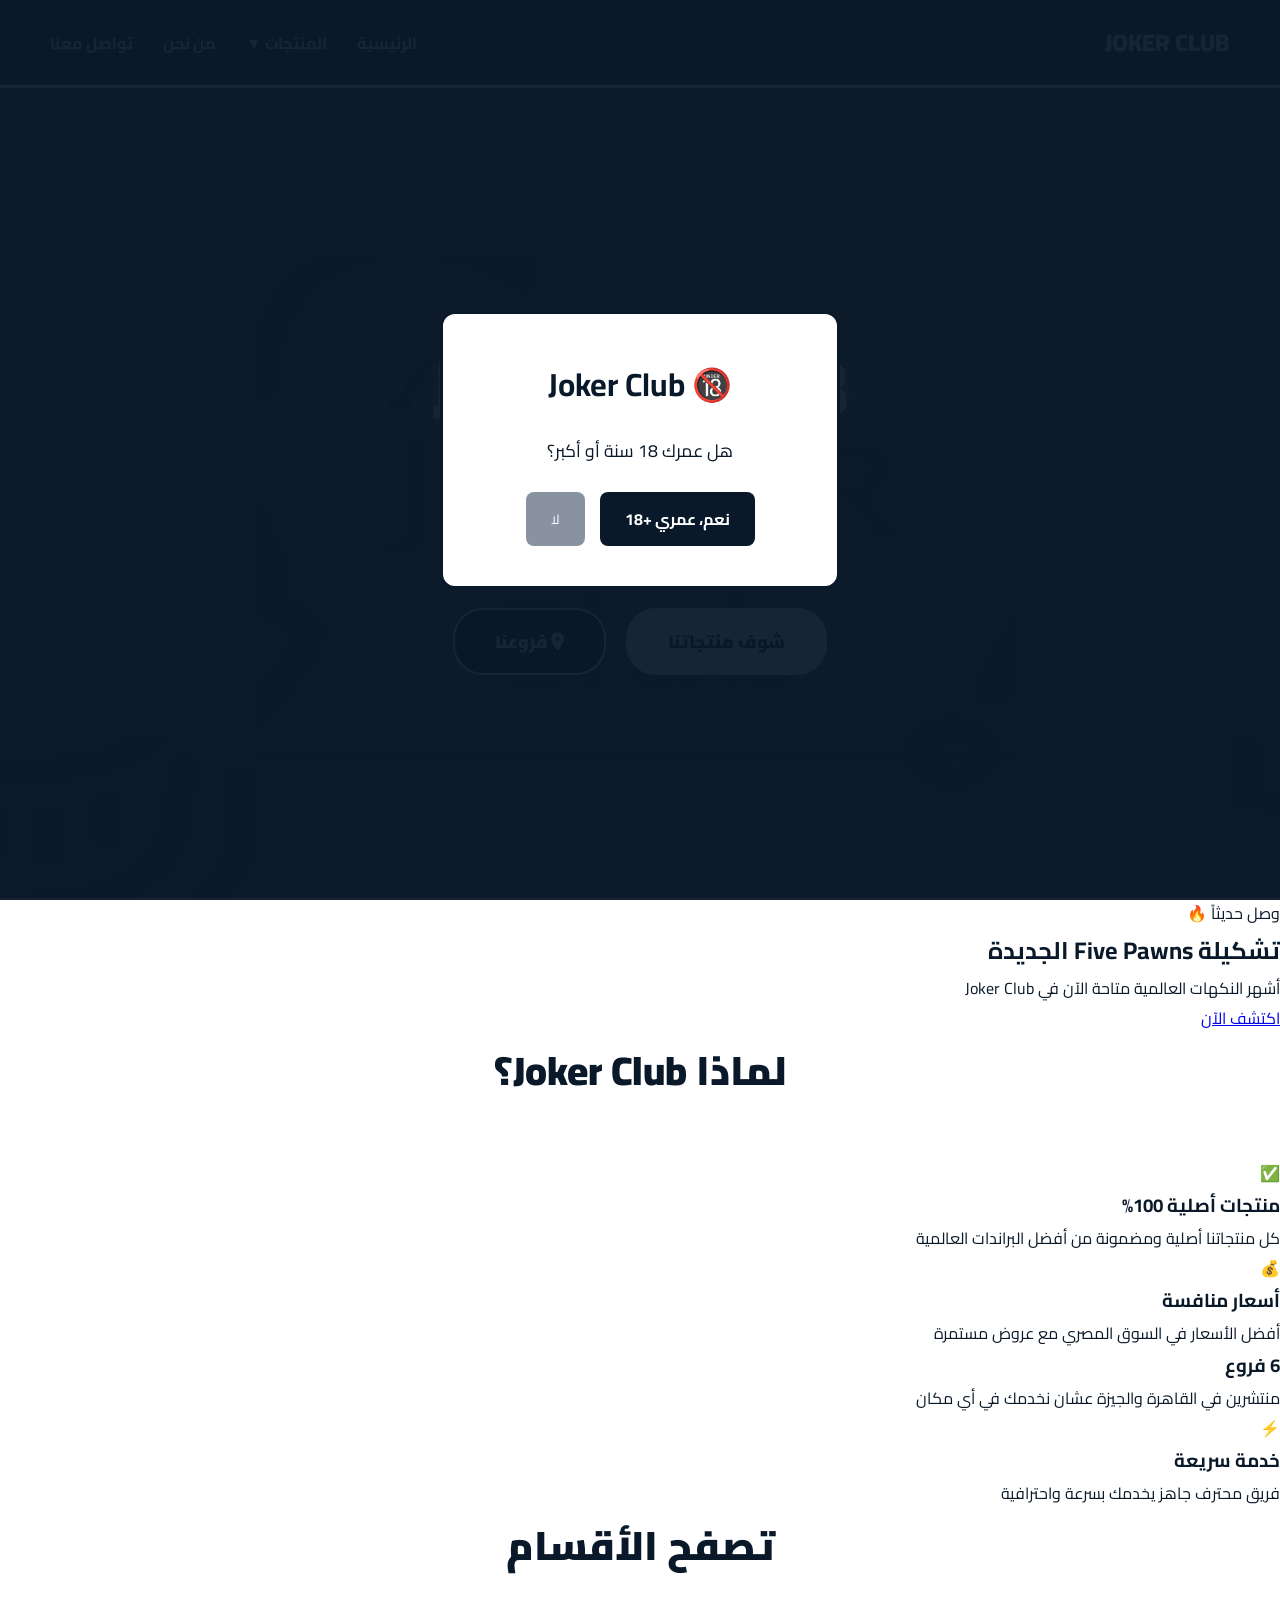
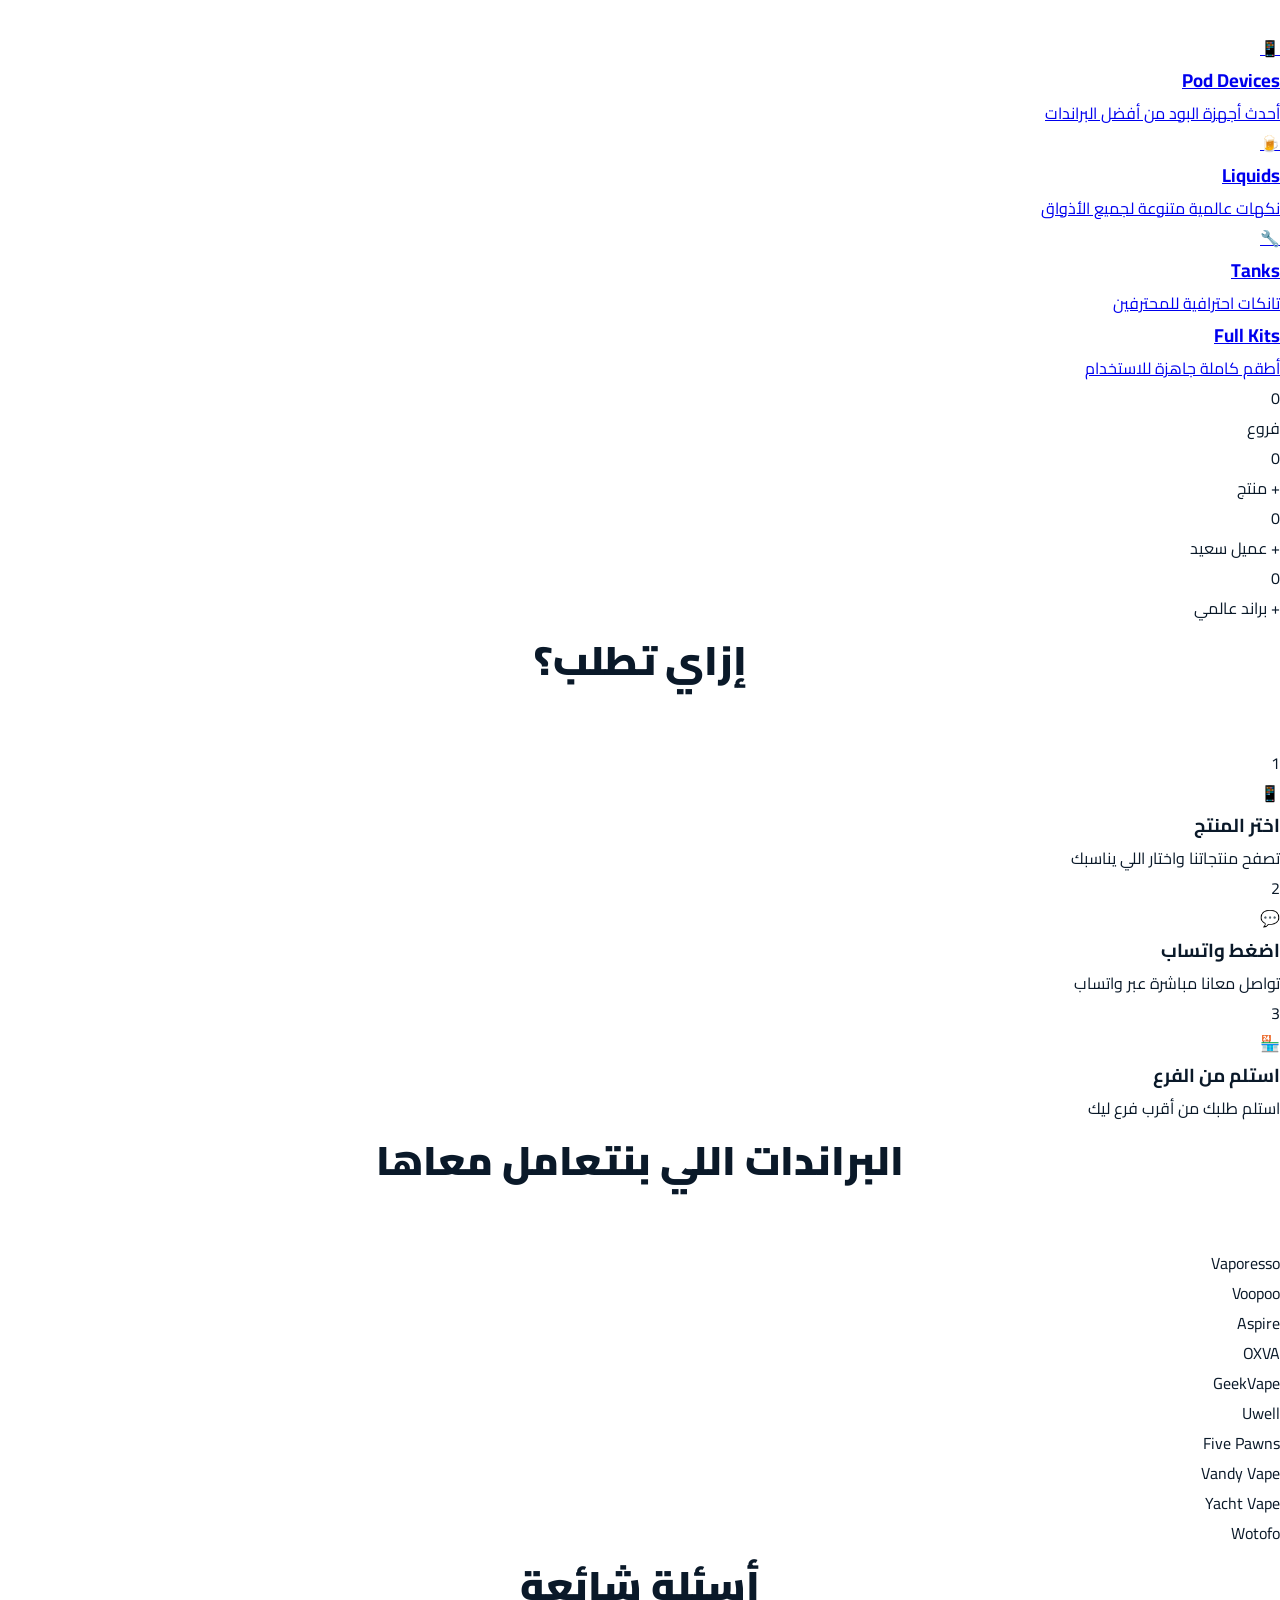
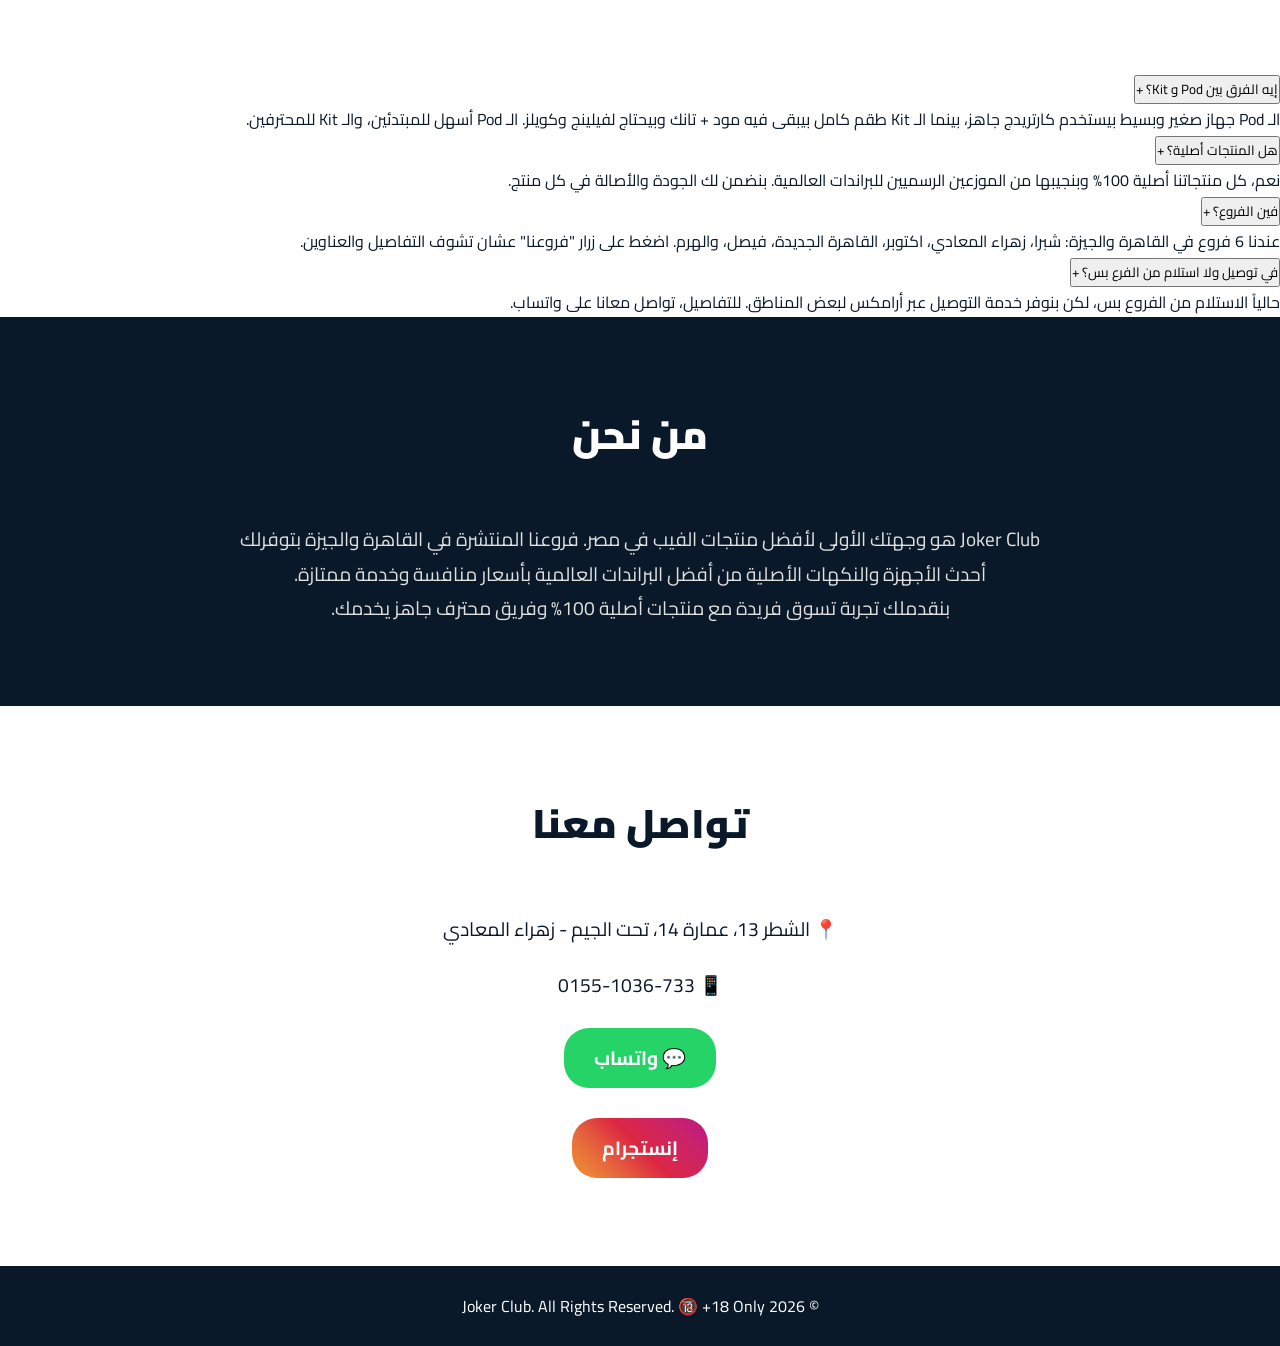
==== commit 0fc7e37f: "Update index.html" ====
--- a/index.html
+++ b/index.html
@@ -3,7 +3,7 @@
 <head>
     <meta charset="UTF-8">
     <meta name="viewport" content="width=device-width, initial-scale=1.0">
-    <title>Joker Club | Vape Store</title>
+    <title>Joker Club | Vape Store - Egypt's #1 Vape Shop</title>
     <link rel="stylesheet" href="style.css">
     <link href="https://fonts.googleapis.com/css2?family=Cairo:wght@400;700;900&display=swap" rel="stylesheet">
     <link rel="stylesheet" href="https://cdnjs.cloudflare.com/ajax/libs/font-awesome/6.4.0/css/all.min.css">
@@ -29,29 +29,26 @@
             <h2 class="branches-title">📍 فروع Joker Club</h2>
             
             <div class="branches-grid">
-                <!-- فرع شبرا -->
                 <div class="branch-card">
                     <div class="branch-icon">🏪</div>
                     <h3>شبرا</h3>
-                    <p class="branch-address">٢٣٧ شارع شبرا بجوار فرع اتصالات وكشري الرحماني و امام خير زمان</p>
+                    <p class="branch-address">٣٧ شارع شبرا بجوار فرع اتصالات وكشري الرحماني و امام خير زمان</p>
                     <div class="branch-actions">
                         <a href="tel:01228351315" class="branch-btn call-btn"><i class="fas fa-phone"></i> اتصل بنا</a>
                         <a href="https://maps.app.goo.gl/v3Q2xBdCh3ryHB6m6?g_st=ic" target="_blank" class="branch-btn map-btn"><i class="fas fa-map-marker-alt"></i> العنوان</a>
                     </div>
                 </div>
 
-                <!-- فرع زهراء المعادي -->
                 <div class="branch-card">
                     <div class="branch-icon">🏪</div>
                     <h3>زهراء المعادي</h3>
-                    <p class="branch-address">H2O - الشطر ١٣ عماره ١٤ تحت الجيم</p>
+                    <p class="branch-address">H2O - الشطر ١٣ عماره ١ تحت الجيم</p>
                     <div class="branch-actions">
                         <a href="tel:01551036733" class="branch-btn call-btn"><i class="fas fa-phone"></i> اتصل بنا</a>
                         <a href="https://maps.app.goo.gl/MtiH2ZCiCEtZHNVF9?g_st=ic" target="_blank" class="branch-btn map-btn"><i class="fas fa-map-marker-alt"></i> العنوان</a>
                     </div>
                 </div>
 
-                <!-- فرع اكتوبر -->
                 <div class="branch-card">
                     <div class="branch-icon">🏪</div>
                     <h3>اكتوبر</h3>
@@ -62,7 +59,6 @@
                     </div>
                 </div>
 
-                <!-- فرع القاهرة الجديدة -->
                 <div class="branch-card">
                     <div class="branch-icon">🏪</div>
                     <h3>القاهرة الجديدة</h3>
@@ -73,7 +69,6 @@
                     </div>
                 </div>
 
-                <!-- فرع فيصل -->
                 <div class="branch-card">
                     <div class="branch-icon">🏪</div>
                     <h3>فيصل</h3>
@@ -84,7 +79,6 @@
                     </div>
                 </div>
 
-                <!-- فرع الهرم -->
                 <div class="branch-card">
                     <div class="branch-icon">🏪</div>
                     <h3>الهرم</h3>
@@ -121,7 +115,7 @@
     <section id="home" class="hero">
         <div class="hero-content">
             <h1>JOKER CLUB</h1>
-            <p class="tagline">Be Unique, Be Joker 👑</p>
+            <p class="tagline">Be Unique, Be Joker </p>
             <p class="location">📍 زهراء المعادي - الشطر 13</p>
             <div class="hero-buttons">
                 <a href="products.html" class="cta-btn">شوف منتجاتنا</a>
@@ -132,10 +126,184 @@
         </div>
     </section>
 
+    <!-- New Arrivals Banner -->
+    <section class="new-arrivals-banner">
+        <div class="banner-content">
+            <span class="banner-badge">وصل حديثاً 🔥</span>
+            <h2>تشكيلة Five Pawns الجديدة</h2>
+            <p>أشهر النكهات العالمية متاحة الآن في Joker Club</p>
+            <a href="products.html#liquids" class="banner-btn">اكتشف الآن</a>
+        </div>
+    </section>
+
+    <!-- Why Joker Club Section -->
+    <section class="features-section">
+        <h2 class="section-title">لماذا Joker Club؟</h2>
+        <div class="features-grid">
+            <div class="feature-card">
+                <div class="feature-icon">✅</div>
+                <h3>منتجات أصلية 100%</h3>
+                <p>كل منتجاتنا أصلية ومضمونة من أفضل البراندات العالمية</p>
+            </div>
+            <div class="feature-card">
+                <div class="feature-icon">💰</div>
+                <h3>أسعار منافسة</h3>
+                <p>أفضل الأسعار في السوق المصري مع عروض مستمرة</p>
+            </div>
+            <div class="feature-card">
+                <div class="feature-icon"></div>
+                <h3>6 فروع</h3>
+                <p>منتشرين في القاهرة والجيزة عشان نخدمك في أي مكان</p>
+            </div>
+            <div class="feature-card">
+                <div class="feature-icon">⚡</div>
+                <h3>خدمة سريعة</h3>
+                <p>فريق محترف جاهز يخدمك بسرعة واحترافية</p>
+            </div>
+        </div>
+    </section>
+
+    <!-- Browse Categories Section -->
+    <section class="categories-section">
+        <h2 class="section-title">تصفح الأقسام</h2>
+        <div class="categories-grid">
+            <a href="products.html#pod-devices" class="category-card">
+                <div class="category-icon">📱</div>
+                <h3>Pod Devices</h3>
+                <p>أحدث أجهزة البود من أفضل البراندات</p>
+            </a>
+            <a href="products.html#liquids" class="category-card">
+                <div class="category-icon">🍺</div>
+                <h3>Liquids</h3>
+                <p>نكهات عالمية متنوعة لجميع الأذواق</p>
+            </a>
+            <a href="products.html#tanks" class="category-card">
+                <div class="category-icon">🔧</div>
+                <h3>Tanks</h3>
+                <p>تانكات احترافية للمحترفين</p>
+            </a>
+            <a href="products.html#full-kit" class="category-card">
+                <div class="category-icon"></div>
+                <h3>Full Kits</h3>
+                <p>أطقم كاملة جاهزة للاستخدام</p>
+            </a>
+        </div>
+    </section>
+
+    <!-- Statistics Section -->
+    <section class="stats-section">
+        <div class="stats-container">
+            <div class="stat-item">
+                <div class="stat-number" data-target="6">0</div>
+                <div class="stat-label">فروع</div>
+            </div>
+            <div class="stat-item">
+                <div class="stat-number" data-target="36">0</div>
+                <div class="stat-label">+ منتج</div>
+            </div>
+            <div class="stat-item">
+                <div class="stat-number" data-target="1000">0</div>
+                <div class="stat-label">+ عميل سعيد</div>
+            </div>
+            <div class="stat-item">
+                <div class="stat-number" data-target="15">0</div>
+                <div class="stat-label">+ براند عالمي</div>
+            </div>
+        </div>
+    </section>
+
+    <!-- How to Order Section -->
+    <section class="how-to-order-section">
+        <h2 class="section-title">إزاي تطلب؟</h2>
+        <div class="steps-container">
+            <div class="step-card">
+                <div class="step-number">1</div>
+                <div class="step-icon">📱</div>
+                <h3>اختر المنتج</h3>
+                <p>تصفح منتجاتنا واختار اللي يناسبك</p>
+            </div>
+            <div class="step-card">
+                <div class="step-number">2</div>
+                <div class="step-icon">💬</div>
+                <h3>اضغط واتساب</h3>
+                <p>تواصل معانا مباشرة عبر واتساب</p>
+            </div>
+            <div class="step-card">
+                <div class="step-number">3</div>
+                <div class="step-icon">🏪</div>
+                <h3>استلم من الفرع</h3>
+                <p>استلم طلبك من أقرب فرع ليك</p>
+            </div>
+        </div>
+    </section>
+
+    <!-- Brands Section -->
+    <section class="brands-section">
+        <h2 class="section-title">البراندات اللي بنتعامل معاها</h2>
+        <div class="brands-marquee">
+            <div class="brands-track">
+                <div class="brand-item">Vaporesso</div>
+                <div class="brand-item">Voopoo</div>
+                <div class="brand-item">Aspire</div>
+                <div class="brand-item">OXVA</div>
+                <div class="brand-item">GeekVape</div>
+                <div class="brand-item">Uwell</div>
+                <div class="brand-item">Five Pawns</div>
+                <div class="brand-item">Vandy Vape</div>
+                <div class="brand-item">Yacht Vape</div>
+                <div class="brand-item">Wotofo</div>
+            </div>
+        </div>
+    </section>
+
+    <!-- FAQ Section -->
+    <section class="faq-section">
+        <h2 class="section-title">أسئلة شائعة</h2>
+        <div class="faq-container">
+            <div class="faq-item">
+                <button class="faq-question">
+                    <span>إيه الفرق بين Pod و Kit؟</span>
+                    <span class="faq-icon">+</span>
+                </button>
+                <div class="faq-answer">
+                    <p>الـ Pod جهاز صغير وبسيط بيستخدم كارتريدج جاهز، بينما الـ Kit طقم كامل بيبقى فيه مود + تانك وبيحتاج لفيلينج وكويلز. الـ Pod أسهل للمبتدئين، والـ Kit للمحترفين.</p>
+                </div>
+            </div>
+            <div class="faq-item">
+                <button class="faq-question">
+                    <span>هل المنتجات أصلية؟</span>
+                    <span class="faq-icon">+</span>
+                </button>
+                <div class="faq-answer">
+                    <p>نعم، كل منتجاتنا أصلية 100% وبنجيبها من الموزعين الرسميين للبراندات العالمية. بنضمن لك الجودة والأصالة في كل منتج.</p>
+                </div>
+            </div>
+            <div class="faq-item">
+                <button class="faq-question">
+                    <span>فين الفروع؟</span>
+                    <span class="faq-icon">+</span>
+                </button>
+                <div class="faq-answer">
+                    <p>عندنا 6 فروع في القاهرة والجيزة: شبرا، زهراء المعادي، اكتوبر، القاهرة الجديدة، فيصل، والهرم. اضغط على زرار "فروعنا" عشان تشوف التفاصيل والعناوين.</p>
+                </div>
+            </div>
+            <div class="faq-item">
+                <button class="faq-question">
+                    <span>في توصيل ولا استلام من الفرع بس؟</span>
+                    <span class="faq-icon">+</span>
+                </button>
+                <div class="faq-answer">
+                    <p>حالياً الاستلام من الفروع بس، لكن بنوفر خدمة التوصيل عبر أرامكس لبعض المناطق. للتفاصيل، تواصل معانا على واتساب.</p>
+                </div>
+            </div>
+        </div>
+    </section>
+
     <!-- About Section -->
     <section id="about" class="about">
         <h2 class="section-title">من نحن</h2>
-        <p>Joker Club هو وجهتك الأولى لأفضل منتجات الفيب في مصر. فروعنا المنتشرة في القاهرة والجيزة بتوفرلك أحدث الأجهزة والنكهات الأصلية بأسعار منافسة وخدمة ممتازة.</p>
+        <p>Joker Club هو وجهتك الأولى لأفضل منتجات الفيب في مصر. فروعنا المنتشرة في القاهرة والجيزة بتوفرلك أحدث الأجهزة والنكهات الأصلية من أفضل البراندات العالمية بأسعار منافسة وخدمة ممتازة.</p>
+        <p>بنقدملك تجربة تسوق فريدة مع منتجات أصلية 100% وفريق محترف جاهز يخدمك.</p>
     </section>
 
     <!-- Contact Section -->
@@ -145,7 +313,7 @@
             <p>📍 الشطر 13، عمارة 14، تحت الجيم - زهراء المعادي</p>
             <p>📱 0155-1036-733</p>
             <a href="https://wa.me/201226119761" class="whatsapp-btn" target="_blank">💬 واتساب</a>
-            <a href="https://instagram.com/jokerclub.vape" class="insta-btn" target="_blank">📷 إنستجرام</a>
+            <a href="https://instagram.com/jokerclub.vape" class="insta-btn" target="_blank"> إنستجرام</a>
         </div>
     </section>
 
--- a/style.css
+++ b/style.css
@@ -11,6 +11,7 @@
     overflow-x: hidden;
 }
 
+/* Modal */
 .modal {
     position: fixed;
     top: 0;
@@ -77,6 +78,7 @@
     cursor: pointer;
 }
 
+/* Navbar */
 .navbar {
     display: flex;
     justify-content: space-between;
@@ -113,6 +115,7 @@
     color: #8892a0;
 }
 
+/* Dropdown Menu */
 .dropdown {
     position: relative;
     display: inline-block;
@@ -169,6 +172,7 @@
     display: block;
 }
 
+/* Hero */
 .hero {
     min-height: 90vh;
     display: flex;
@@ -232,6 +236,14 @@
     margin-bottom: 30px;
 }
 
+.hero-buttons {
+    display: flex;
+    gap: 20px;
+    justify-content: center;
+    flex-wrap: wrap;
+    margin-top: 30px;
+}
+
 .cta-btn {
     background: #ffffff;
     color: #0a1929;
@@ -243,6 +255,7 @@
     transition: transform 0.3s, box-shadow 0.3s;
     display: inline-block;
     border: 2px solid #ffffff;
+    cursor: pointer;
 }
 
 .cta-btn:hover {
@@ -250,6 +263,17 @@
     box-shadow: 0 0 25px rgba(255, 255, 255, 0.5);
 }
 
+.branches-btn {
+    background: #0a1929;
+    color: #ffffff;
+}
+
+.branches-btn:hover {
+    background: #ffffff;
+    color: #0a1929;
+}
+
+/* Products Page Header */
 .page-header {
     background: #0a1929;
     color: #ffffff;
@@ -422,6 +446,7 @@
     background: #128C7E;
 }
 
+/* About */
 .about {
     padding: 80px 50px;
     text-align: center;
@@ -441,6 +466,7 @@
     color: #e0e0e0;
 }
 
+/* Contact */
 .contact {
     padding: 80px 50px;
     text-align: center;
@@ -490,6 +516,144 @@
     border-top: 3px solid #ffffff;
 }
 
+/* Branches Modal Styles */
+.branches-modal {
+    display: none;
+    position: fixed;
+    z-index: 2000;
+    left: 0;
+    top: 0;
+    width: 100%;
+    height: 100%;
+    background: rgba(10, 25, 41, 0.95);
+    overflow-y: auto;
+    animation: fadeIn 0.3s;
+}
+
+.branches-modal-content {
+    background: linear-gradient(135deg, #0a1929 0%, #1a2a3a 100%);
+    margin: 5% auto;
+    padding: 40px;
+    border-radius: 20px;
+    max-width: 1200px;
+    width: 90%;
+    position: relative;
+    border: 3px solid #ffffff;
+    box-shadow: 0 20px 60px rgba(0, 0, 0, 0.5);
+}
+
+.close-modal {
+    position: absolute;
+    top: 20px;
+    right: 30px;
+    font-size: 40px;
+    font-weight: bold;
+    color: #ffffff;
+    cursor: pointer;
+    transition: color 0.3s;
+}
+
+.close-modal:hover {
+    color: #ff6b00;
+}
+
+.branches-title {
+    text-align: center;
+    color: #ffffff;
+    font-size: 2.5em;
+    margin-bottom: 40px;
+    font-weight: 900;
+}
+
+.branches-grid {
+    display: grid;
+    grid-template-columns: repeat(auto-fit, minmax(320px, 1fr));
+    gap: 25px;
+    margin-top: 20px;
+}
+
+.branch-card {
+    background: #ffffff;
+    border-radius: 15px;
+    padding: 30px;
+    text-align: center;
+    border: 2px solid #0a1929;
+    transition: transform 0.3s, box-shadow 0.3s;
+}
+
+.branch-card:hover {
+    transform: translateY(-10px);
+    box-shadow: 0 15px 40px rgba(10, 25, 41, 0.3);
+}
+
+.branch-icon {
+    font-size: 3.5em;
+    margin-bottom: 15px;
+}
+
+.branch-card h3 {
+    color: #0a1929;
+    font-size: 1.5em;
+    margin-bottom: 15px;
+    font-weight: 900;
+}
+
+.branch-address {
+    color: #8892a0;
+    font-size: 1em;
+    line-height: 1.6;
+    margin-bottom: 20px;
+}
+
+.branch-actions {
+    display: flex;
+    gap: 10px;
+    justify-content: center;
+    flex-wrap: wrap;
+}
+
+.branch-btn {
+    padding: 12px 25px;
+    border-radius: 25px;
+    text-decoration: none;
+    font-weight: bold;
+    font-size: 0.95em;
+    transition: transform 0.3s, box-shadow 0.3s;
+    display: inline-flex;
+    align-items: center;
+    gap: 8px;
+}
+
+.branch-btn i {
+    font-size: 1em;
+}
+
+.call-btn {
+    background: #0a1929;
+    color: #ffffff;
+}
+
+.call-btn:hover {
+    transform: scale(1.05);
+    box-shadow: 0 5px 20px rgba(10, 25, 41, 0.4);
+}
+
+.map-btn {
+    background: #ff6b00;
+    color: #ffffff;
+}
+
+.map-btn:hover {
+    transform: scale(1.05);
+    box-shadow: 0 5px 20px rgba(255, 107, 0, 0.4);
+}
+
+@keyframes fadeIn {
+    from { opacity: 0; }
+    to { opacity: 1; }
+}
+
+/* Responsive - Tablet */
 @media (max-width: 1024px) and (min-width: 769px) {
     .hero-content h1 { font-size: 4em; }
     .navbar { padding: 20px 30px; }
@@ -498,6 +662,7 @@
     .page-header h1 { font-size: 2em; }
 }
 
+/* Responsive - Mobile */
 @media (max-width: 768px) {
     .hero-content h1 { font-size: 3em; }
     .navbar {
@@ -530,8 +695,22 @@
     }
     .page-header h1 { font-size: 1.8em; }
     .page-header { padding: 40px 20px 30px; }
-}
-
+    
+    .branches-modal-content {
+        margin: 10% auto;
+        padding: 25px;
+        width: 95%;
+    }
+    .branches-title { font-size: 1.8em; margin-bottom: 25px; }
+    .branches-grid { grid-template-columns: 1fr; gap: 20px; }
+    .branch-card { padding: 25px; }
+    .branch-actions { flex-direction: column; }
+    .branch-btn { width: 100%; justify-content: center; }
+    .hero-buttons { flex-direction: column; align-items: center; }
+    .cta-btn, .branches-btn { width: 80%; max-width: 300px; }
+}
+
+/* Responsive - Small Mobile */
 @media (max-width: 480px) {
     .hero-content h1 { font-size: 2.5em; }
     .modal-content { padding: 30px 20px; }
@@ -540,7 +719,8 @@
     .nav-links { gap: 10px; font-size: 0.9em; }
     .logo { font-size: 1.2em; }
     .product-card { padding: 20px; }
-    .product-img-container {
-        height: 220px;
-    }
-}
+    .product-img-container { height: 220px; }
+    .branches-title { font-size: 1.5em; }
+    .branch-card h3 { font-size: 1.2em; }
+    .branch-address { font-size: 0.9em; }
+}
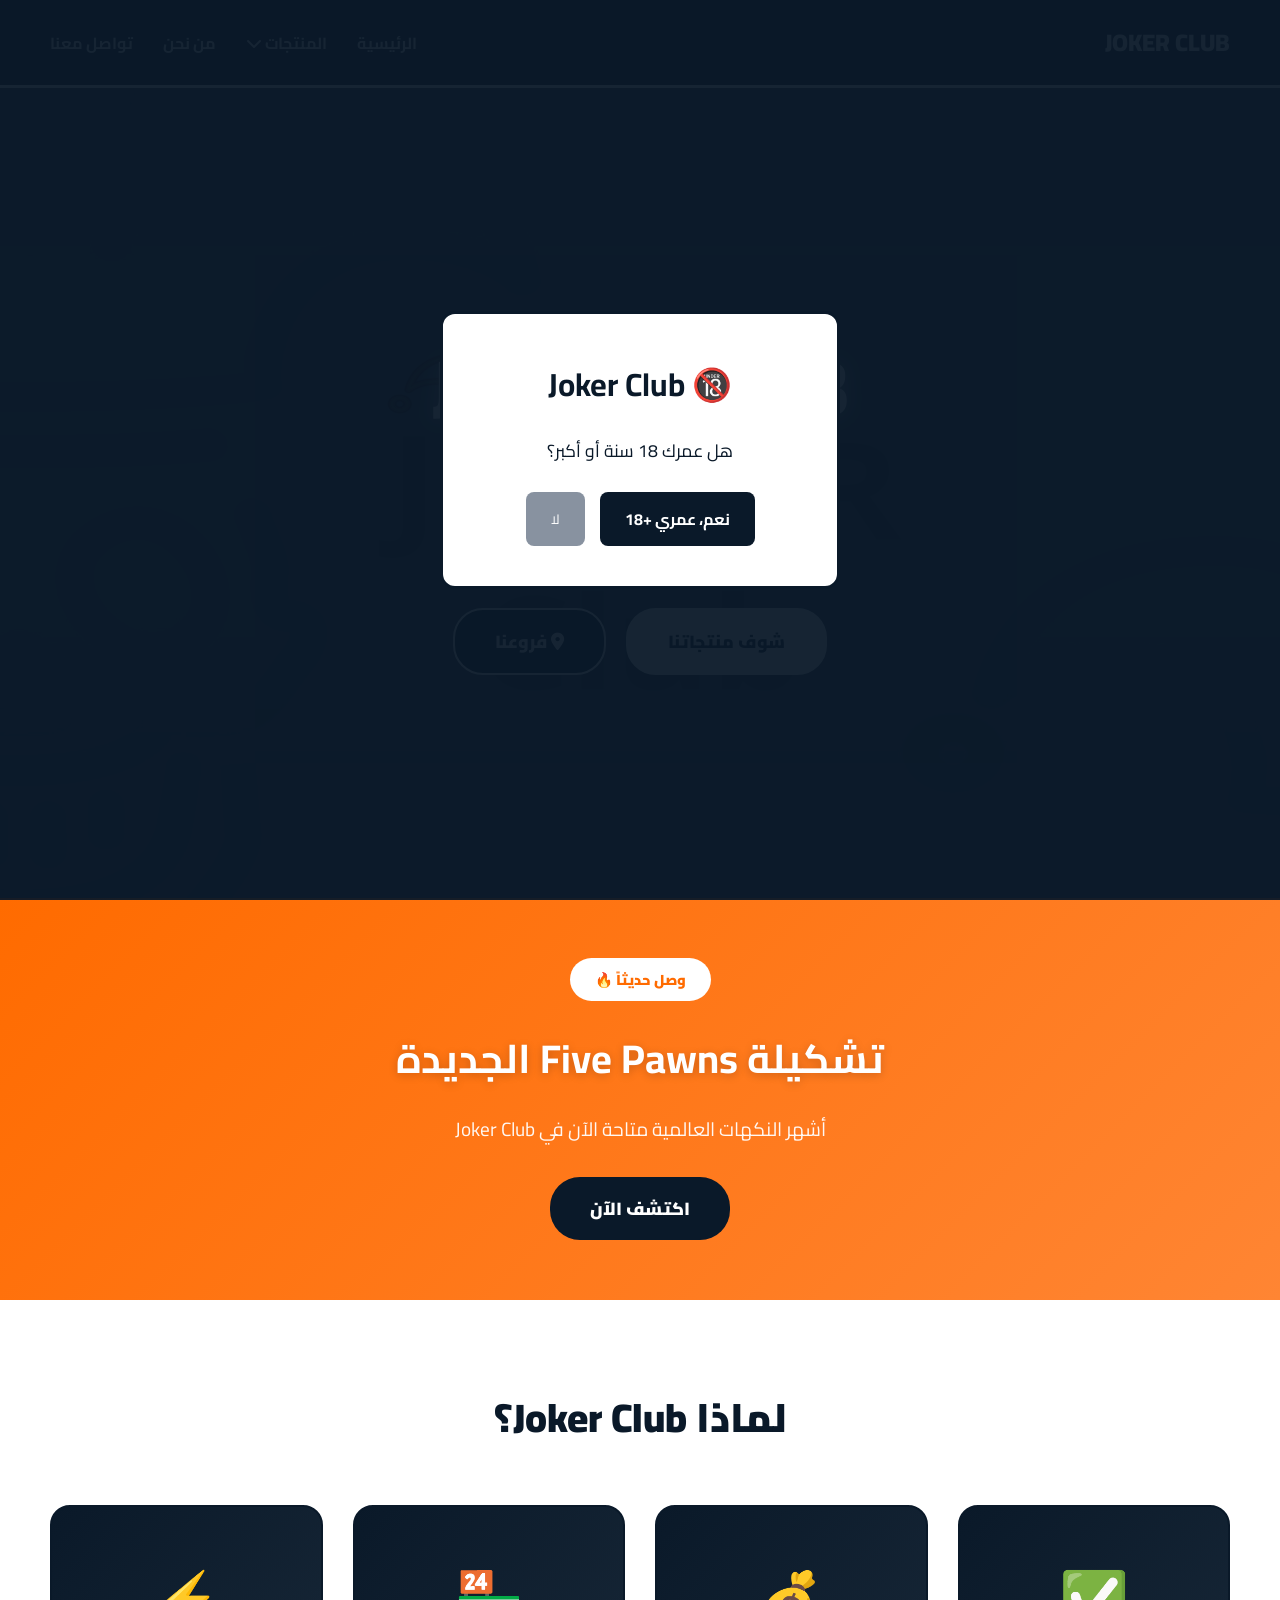
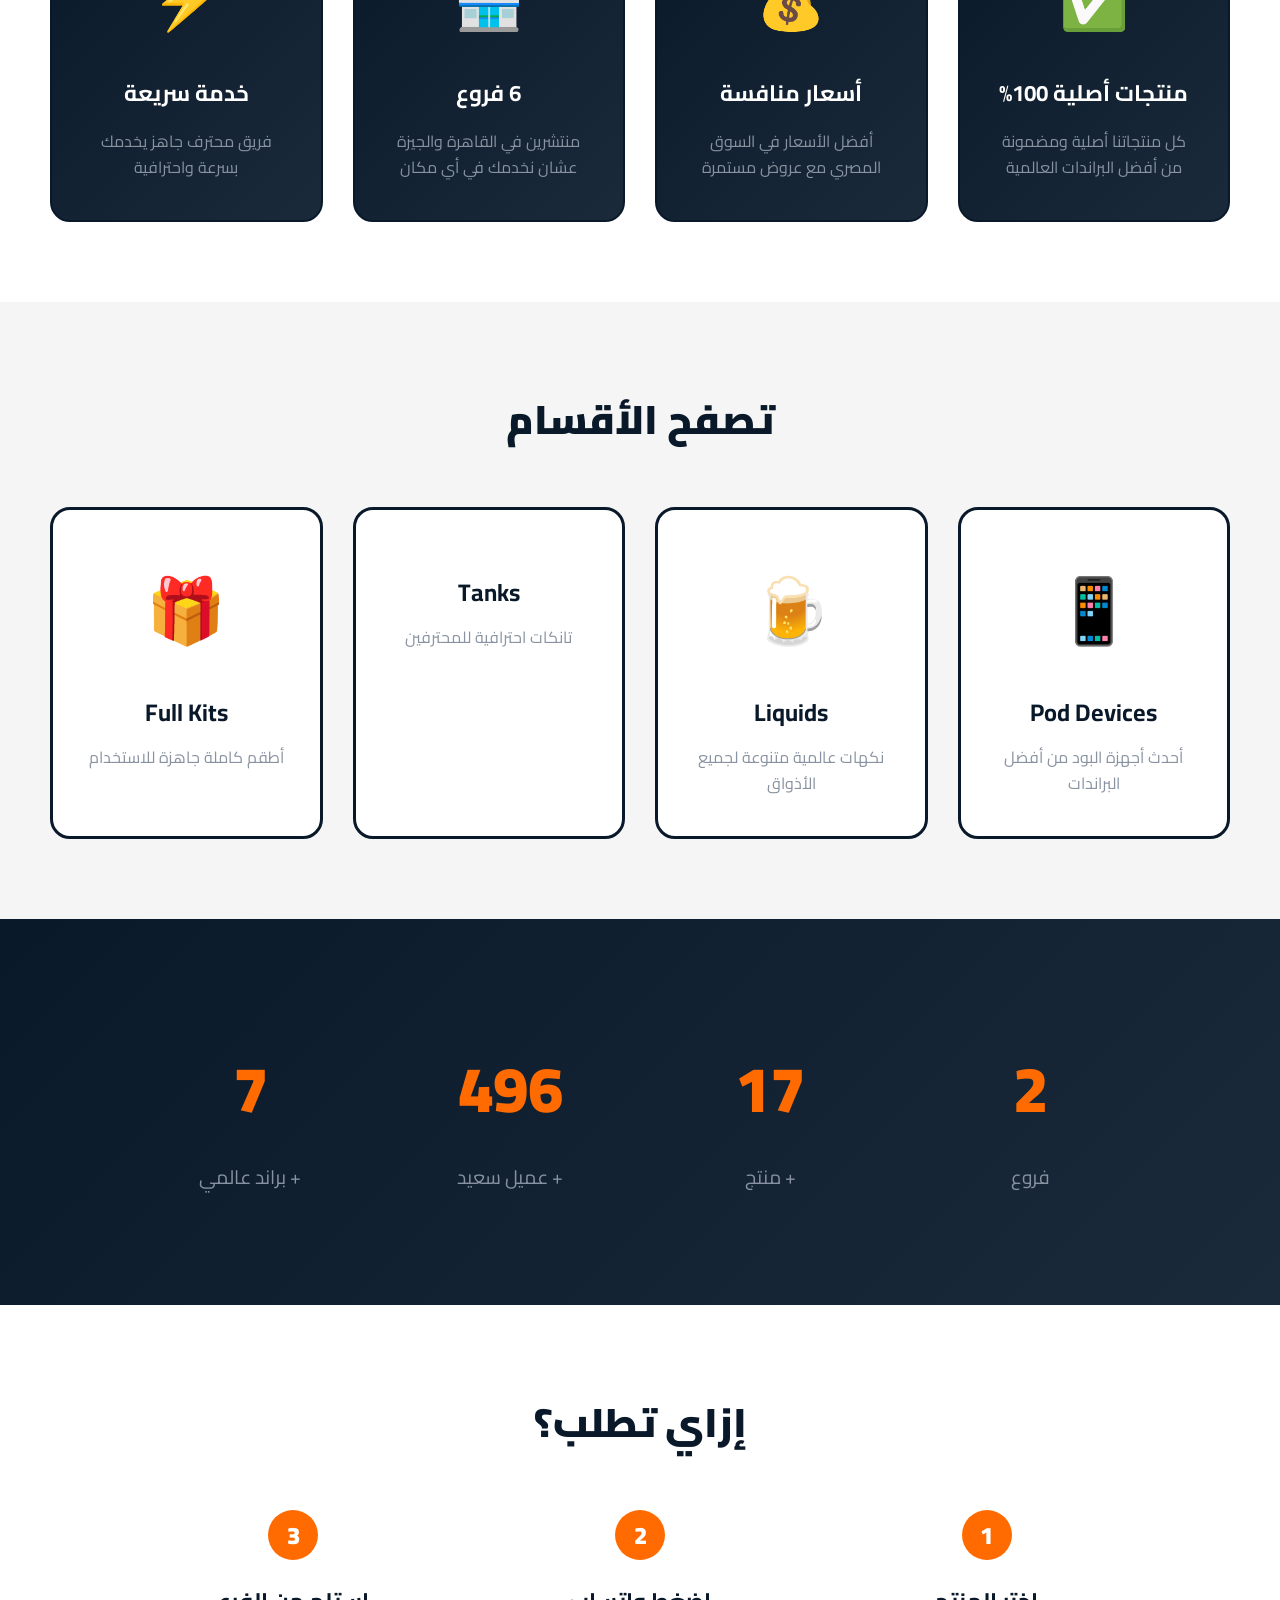
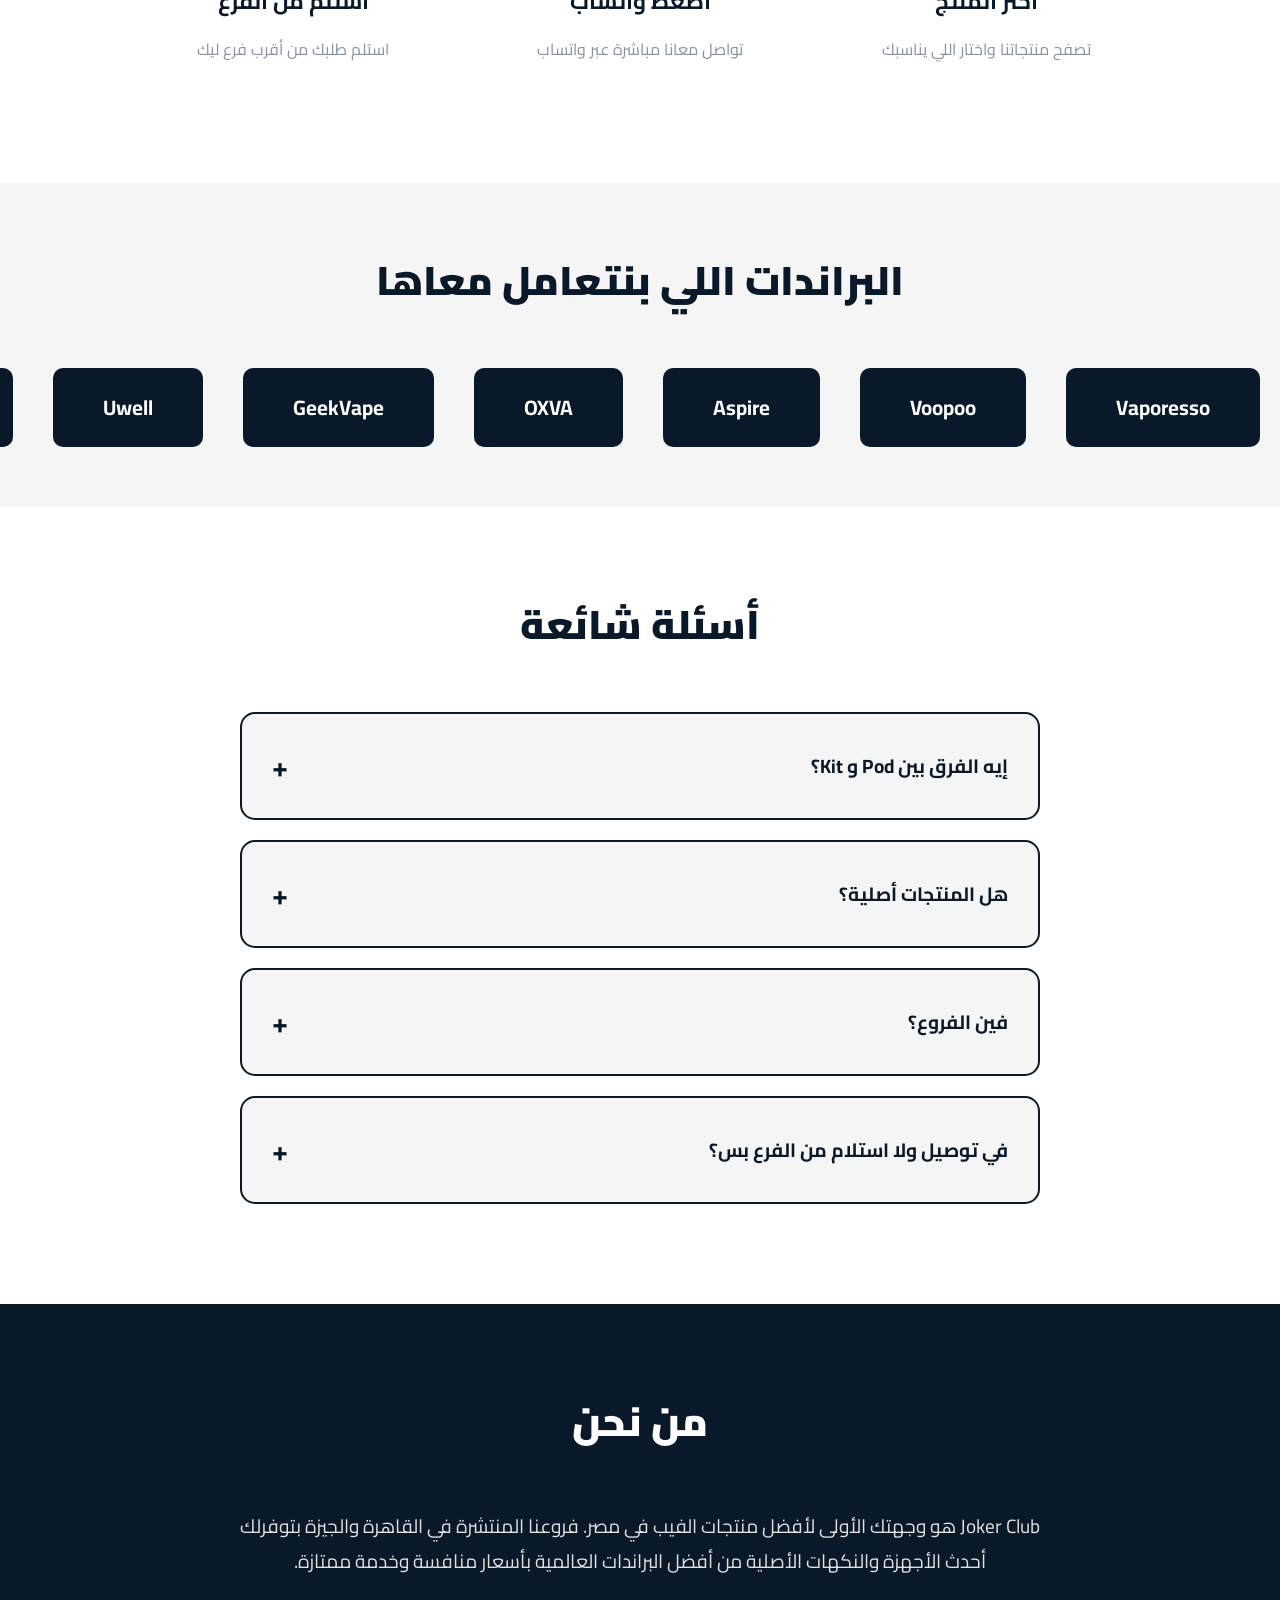
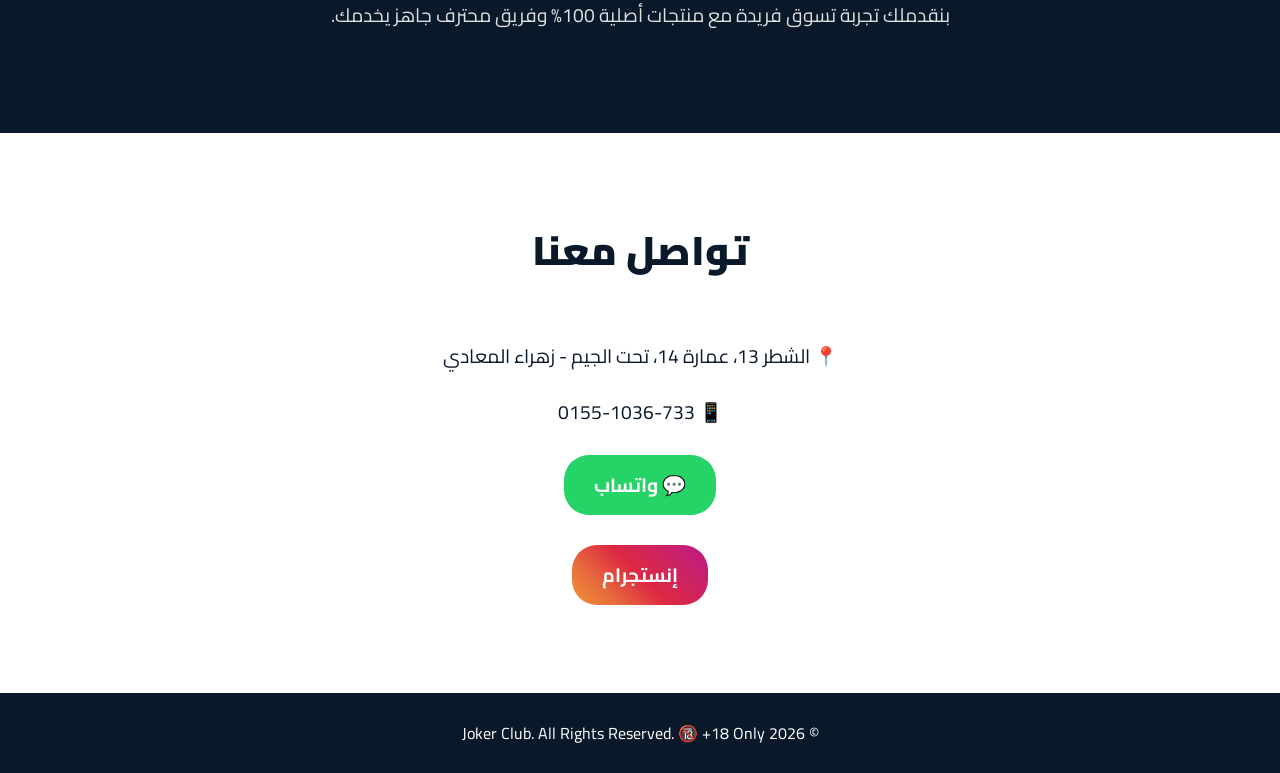
==== commit 7220e66f: "Update index.html" ====
--- a/index.html
+++ b/index.html
@@ -50,7 +50,7 @@
                 </div>
 
                 <div class="branch-card">
-                    <div class="branch-icon">🏪</div>
+                    <div class="branch-icon"></div>
                     <h3>اكتوبر</h3>
                     <p class="branch-address">المحور المركزي، الحصري، امام حلواني العبد</p>
                     <div class="branch-actions">
@@ -97,8 +97,8 @@
         <div class="logo">JOKER CLUB</div>
         <ul class="nav-links">
             <li><a href="#home">الرئيسية</a></li>
-            <li class="dropdown">
-                <a href="products.html" class="dropbtn">المنتجات ▼</a>
+            <li class="dropdown" id="productsDropdown">
+                <a href="products.html" class="dropbtn">المنتجات <i class="fas fa-chevron-down"></i></a>
                 <div class="dropdown-content">
                     <a href="products.html#pod-devices">Pod Devices</a>
                     <a href="products.html#liquids">Liquids</a>
@@ -115,8 +115,8 @@
     <section id="home" class="hero">
         <div class="hero-content">
             <h1>JOKER CLUB</h1>
-            <p class="tagline">Be Unique, Be Joker </p>
-            <p class="location">📍 زهراء المعادي - الشطر 13</p>
+            <p class="tagline">Be Unique, Be Joker 👑</p>
+            <p class="location"> زهراء المعادي - الشطر 13</p>
             <div class="hero-buttons">
                 <a href="products.html" class="cta-btn">شوف منتجاتنا</a>
                 <button onclick="openBranchesModal()" class="cta-btn branches-btn">
@@ -151,7 +151,7 @@
                 <p>أفضل الأسعار في السوق المصري مع عروض مستمرة</p>
             </div>
             <div class="feature-card">
-                <div class="feature-icon"></div>
+                <div class="feature-icon">🏪</div>
                 <h3>6 فروع</h3>
                 <p>منتشرين في القاهرة والجيزة عشان نخدمك في أي مكان</p>
             </div>
@@ -178,12 +178,12 @@
                 <p>نكهات عالمية متنوعة لجميع الأذواق</p>
             </a>
             <a href="products.html#tanks" class="category-card">
-                <div class="category-icon">🔧</div>
+                <div class="category-icon"></div>
                 <h3>Tanks</h3>
                 <p>تانكات احترافية للمحترفين</p>
             </a>
             <a href="products.html#full-kit" class="category-card">
-                <div class="category-icon"></div>
+                <div class="category-icon">🎁</div>
                 <h3>Full Kits</h3>
                 <p>أطقم كاملة جاهزة للاستخدام</p>
             </a>
@@ -218,19 +218,19 @@
         <div class="steps-container">
             <div class="step-card">
                 <div class="step-number">1</div>
-                <div class="step-icon">📱</div>
+                <div class="step-icon"></div>
                 <h3>اختر المنتج</h3>
                 <p>تصفح منتجاتنا واختار اللي يناسبك</p>
             </div>
             <div class="step-card">
                 <div class="step-number">2</div>
-                <div class="step-icon">💬</div>
+                <div class="step-icon"></div>
                 <h3>اضغط واتساب</h3>
                 <p>تواصل معانا مباشرة عبر واتساب</p>
             </div>
             <div class="step-card">
                 <div class="step-number">3</div>
-                <div class="step-icon">🏪</div>
+                <div class="step-icon"></div>
                 <h3>استلم من الفرع</h3>
                 <p>استلم طلبك من أقرب فرع ليك</p>
             </div>
@@ -252,6 +252,17 @@
                 <div class="brand-item">Vandy Vape</div>
                 <div class="brand-item">Yacht Vape</div>
                 <div class="brand-item">Wotofo</div>
+                <!-- Duplicate for seamless loop -->
+                <div class="brand-item">Vaporesso</div>
+                <div class="brand-item">Voopoo</div>
+                <div class="brand-item">Aspire</div>
+                <div class="brand-item">OXVA</div>
+                <div class="brand-item">GeekVape</div>
+                <div class="brand-item">Uwell</div>
+                <div class="brand-item">Five Pawns</div>
+                <div class="brand-item">Vandy Vape</div>
+                <div class="brand-item">Yacht Vape</div>
+                <div class="brand-item">Wotofo</div>
             </div>
         </div>
     </section>
--- a/style.css
+++ b/style.css
@@ -273,26 +273,72 @@
     color: #0a1929;
 }
 
-/* Products Page Header */
-.page-header {
+/* New Arrivals Banner */
+.new-arrivals-banner {
+    background: linear-gradient(135deg, #ff6b00 0%, #ff8533 100%);
+    padding: 60px 20px;
+    text-align: center;
+    position: relative;
+    overflow: hidden;
+}
+
+.banner-content {
+    max-width: 800px;
+    margin: 0 auto;
+    position: relative;
+    z-index: 1;
+}
+
+.banner-badge {
+    display: inline-block;
+    background: #ffffff;
+    color: #ff6b00;
+    padding: 8px 25px;
+    border-radius: 25px;
+    font-weight: 900;
+    font-size: 0.9em;
+    margin-bottom: 20px;
+    animation: pulse 2s infinite;
+}
+
+@keyframes pulse {
+    0%, 100% { transform: scale(1); }
+    50% { transform: scale(1.05); }
+}
+
+.new-arrivals-banner h2 {
+    color: #ffffff;
+    font-size: 2.5em;
+    margin-bottom: 15px;
+    text-shadow: 0 2px 10px rgba(0,0,0,0.2);
+}
+
+.new-arrivals-banner p {
+    color: #ffffff;
+    font-size: 1.2em;
+    margin-bottom: 30px;
+    opacity: 0.95;
+}
+
+.banner-btn {
+    display: inline-block;
     background: #0a1929;
     color: #ffffff;
-    text-align: center;
-    padding: 60px 20px 40px;
-}
-
-.page-header h1 {
-    font-size: 2.5em;
+    padding: 15px 40px;
+    border-radius: 30px;
+    text-decoration: none;
     font-weight: 900;
-    margin-bottom: 10px;
-}
-
-.page-header p {
-    color: #8892a0;
     font-size: 1.1em;
-}
-
-.products {
+    transition: transform 0.3s, box-shadow 0.3s;
+}
+
+.banner-btn:hover {
+    transform: translateY(-3px);
+    box-shadow: 0 10px 30px rgba(0,0,0,0.3);
+}
+
+/* Features Section */
+.features-section {
     padding: 80px 50px;
     background: #ffffff;
 }
@@ -305,145 +351,278 @@
     font-weight: 900;
 }
 
-.product-category {
-    margin-bottom: 60px;
-}
-
-.category-title {
-    font-size: 2em;
-    color: #0a1929;
-    margin-bottom: 30px;
-    padding-bottom: 10px;
-    border-bottom: 3px solid #0a1929;
-    font-weight: 900;
-}
-
-.products-grid {
+.features-grid {
     display: grid;
-    grid-template-columns: repeat(auto-fit, minmax(280px, 1fr));
+    grid-template-columns: repeat(auto-fit, minmax(250px, 1fr));
     gap: 30px;
     max-width: 1200px;
     margin: 0 auto;
 }
 
-.product-card {
-    background: #0a1929;
+.feature-card {
+    background: linear-gradient(135deg, #0a1929 0%, #1a2a3a 100%);
+    padding: 40px 30px;
+    border-radius: 20px;
+    text-align: center;
+    color: #ffffff;
+    transition: transform 0.3s, box-shadow 0.3s;
+    border: 2px solid #0a1929;
+}
+
+.feature-card:hover {
+    transform: translateY(-10px);
+    box-shadow: 0 20px 40px rgba(10, 25, 41, 0.3);
+}
+
+.feature-icon {
+    font-size: 3.5em;
+    margin-bottom: 20px;
+}
+
+.feature-card h3 {
+    font-size: 1.4em;
+    margin-bottom: 15px;
+    color: #ffffff;
+}
+
+.feature-card p {
+    color: #8892a0;
+    line-height: 1.6;
+}
+
+/* Categories Section */
+.categories-section {
+    padding: 80px 50px;
+    background: #f5f5f5;
+}
+
+.categories-grid {
+    display: grid;
+    grid-template-columns: repeat(auto-fit, minmax(250px, 1fr));
+    gap: 30px;
+    max-width: 1200px;
+    margin: 0 auto;
+}
+
+.category-card {
+    background: #ffffff;
+    padding: 40px 30px;
+    border-radius: 20px;
+    text-align: center;
+    border: 3px solid #0a1929;
+    text-decoration: none;
+    transition: transform 0.3s, box-shadow 0.3s;
+}
+
+.category-card:hover {
+    transform: translateY(-10px);
+    box-shadow: 0 20px 40px rgba(10, 25, 41, 0.2);
+}
+
+.category-icon {
+    font-size: 4em;
+    margin-bottom: 20px;
+}
+
+.category-card h3 {
+    color: #0a1929;
+    font-size: 1.5em;
+    margin-bottom: 10px;
+}
+
+.category-card p {
+    color: #8892a0;
+    line-height: 1.6;
+}
+
+/* Statistics Section */
+.stats-section {
+    background: linear-gradient(135deg, #0a1929 0%, #1a2a3a 100%);
+    padding: 80px 50px;
+    color: #ffffff;
+}
+
+.stats-container {
+    display: grid;
+    grid-template-columns: repeat(auto-fit, minmax(200px, 1fr));
+    gap: 40px;
+    max-width: 1000px;
+    margin: 0 auto;
+    text-align: center;
+}
+
+.stat-item {
     padding: 30px;
-    border-radius: 15px;
-    text-align: center;
-    border: 2px solid #0a1929;
-    transition: transform 0.3s, box-shadow 0.3s;
-}
-
-.product-card:hover {
-    transform: translateY(-10px);
-    box-shadow: 0 10px 30px rgba(10, 25, 41, 0.3);
-}
-
-.product-img {
+}
+
+.stat-number {
     font-size: 4em;
-    margin-bottom: 15px;
-}
-
-.product-card h3 {
-    color: #ffffff;
+    font-weight: 900;
+    color: #ff6b00;
     margin-bottom: 10px;
-    font-size: 1.3em;
-}
-
-.price {
-    color: #ffffff;
-    font-size: 1.5em;
-    font-weight: 900;
-    margin-bottom: 20px;
-}
-
-.order-btn {
-    background: #ffffff;
-    color: #0a1929;
-    padding: 10px 25px;
-    border-radius: 25px;
-    text-decoration: none;
-    font-weight: bold;
-    display: inline-block;
-    transition: transform 0.3s;
-    border: 2px solid #ffffff;
-}
-
-.order-btn:hover {
-    transform: scale(1.05);
-    background: #0a1929;
-    color: #ffffff;
-}
-
-.liquid-card {
-    background: #ffffff;
-    border: 2px solid #0a1929;
-    padding: 20px;
-}
-
-.liquid-card h3 {
-    color: #0a1929;
-    font-size: 1.4em;
-    margin-top: 15px;
-    margin-bottom: 5px;
-}
-
-.product-img-container {
-    width: 100%;
-    height: 300px;
-    background: #f5f5f5;
-    border-radius: 10px;
-    overflow: hidden;
+    display: block;
+}
+
+.stat-label {
+    font-size: 1.2em;
+    color: #8892a0;
+}
+
+/* How to Order Section */
+.how-to-order-section {
+    padding: 80px 50px;
+    background: #ffffff;
+}
+
+.steps-container {
+    display: grid;
+    grid-template-columns: repeat(auto-fit, minmax(280px, 1fr));
+    gap: 40px;
+    max-width: 1000px;
+    margin: 0 auto;
+}
+
+.step-card {
+    text-align: center;
+    padding: 40px 30px;
+    position: relative;
+}
+
+.step-number {
+    position: absolute;
+    top: 0;
+    left: 50%;
+    transform: translateX(-50%);
+    background: #ff6b00;
+    color: #ffffff;
+    width: 50px;
+    height: 50px;
+    border-radius: 50%;
     display: flex;
     align-items: center;
     justify-content: center;
-}
-
-.product-image {
-    max-width: 100%;
-    max-height: 100%;
-    object-fit: contain;
+    font-size: 1.5em;
+    font-weight: 900;
+}
+
+.step-icon {
+    font-size: 4em;
+    margin: 30px 0 20px;
+}
+
+.step-card h3 {
+    color: #0a1929;
+    font-size: 1.4em;
+    margin-bottom: 15px;
+}
+
+.step-card p {
+    color: #8892a0;
+    line-height: 1.6;
+}
+
+/* Brands Section - Infinity Scroll */
+.brands-section {
+    padding: 60px 0;
+    background: #f5f5f5;
+    overflow: hidden;
+}
+
+.brands-marquee {
+    overflow: hidden;
+    white-space: nowrap;
+    position: relative;
+    width: 100%;
+}
+
+.brands-track {
+    display: inline-flex;
+    animation: scroll 25s linear infinite;
+    width: max-content;
+}
+
+.brand-item {
+    background: #0a1929;
+    color: #ffffff;
+    padding: 20px 50px;
+    margin: 0 20px;
+    border-radius: 10px;
+    font-size: 1.3em;
+    font-weight: 700;
+    display: inline-block;
+    white-space: nowrap;
+    flex-shrink: 0;
+}
+
+@keyframes scroll {
+    0% { transform: translateX(0); }
+    100% { transform: translateX(-50%); }
+}
+
+/* FAQ Section */
+.faq-section {
+    padding: 80px 50px;
+    background: #ffffff;
+}
+
+.faq-container {
+    max-width: 800px;
+    margin: 0 auto;
+}
+
+.faq-item {
+    background: #f5f5f5;
+    border-radius: 15px;
+    margin-bottom: 20px;
+    overflow: hidden;
+    border: 2px solid #0a1929;
+}
+
+.faq-question {
+    width: 100%;
+    padding: 25px 30px;
+    background: transparent;
+    border: none;
+    text-align: right;
+    font-size: 1.2em;
+    font-weight: 700;
+    color: #0a1929;
+    cursor: pointer;
+    display: flex;
+    justify-content: space-between;
+    align-items: center;
+    transition: background 0.3s;
+    font-family: 'Cairo', sans-serif;
+}
+
+.faq-question:hover {
+    background: #e0e0e0;
+}
+
+.faq-icon {
+    font-size: 1.5em;
     transition: transform 0.3s;
 }
 
-.product-image:hover {
-    transform: scale(1.05);
-}
-
-.product-brand {
+.faq-item.active .faq-icon {
+    transform: rotate(45deg);
+}
+
+.faq-answer {
+    max-height: 0;
+    overflow: hidden;
+    transition: max-height 0.3s ease;
+}
+
+.faq-item.active .faq-answer {
+    max-height: 200px;
+}
+
+.faq-answer p {
+    padding: 20px 30px;
     color: #8892a0;
-    font-size: 0.95em;
-    margin-bottom: 5px;
-}
-
-.product-nic {
-    color: #0a1929;
-    font-weight: 900;
-    font-size: 1.1em;
-    margin-bottom: 15px;
-    background: #ff6b00;
-    color: white;
-    display: inline-block;
-    padding: 5px 15px;
-    border-radius: 20px;
-}
-
-.whatsapp-order {
-    background: #25D366;
-    color: white;
-    width: 100%;
-    text-align: center;
-    padding: 12px 20px;
-    border-radius: 25px;
-    font-weight: bold;
-    display: block;
-    transition: transform 0.3s, background 0.3s;
-}
-
-.whatsapp-order:hover {
-    transform: scale(1.05);
-    background: #128C7E;
+    line-height: 1.8;
+    border-top: 1px solid #e0e0e0;
 }
 
 /* About */
@@ -460,7 +639,7 @@
 
 .about p {
     max-width: 800px;
-    margin: 0 auto;
+    margin: 0 auto 20px;
     font-size: 1.2em;
     line-height: 1.8;
     color: #e0e0e0;
@@ -506,14 +685,6 @@
 
 .insta-btn {
     background: linear-gradient(45deg, #f09433, #e6683c, #dc2743, #cc2366, #bc1888);
-}
-
-footer {
-    background: #0a1929;
-    text-align: center;
-    padding: 25px;
-    color: #ffffff;
-    border-top: 3px solid #ffffff;
 }
 
 /* Branches Modal Styles */
@@ -653,74 +824,273 @@
     to { opacity: 1; }
 }
 
+/* Footer */
+footer {
+    background: #0a1929;
+    text-align: center;
+    padding: 25px;
+    color: #ffffff;
+    border-top: 3px solid #ffffff;
+}
+
 /* Responsive - Tablet */
 @media (max-width: 1024px) and (min-width: 769px) {
     .hero-content h1 { font-size: 4em; }
     .navbar { padding: 20px 30px; }
     .nav-links { gap: 20px; }
-    .products, .about, .contact { padding: 60px 30px; }
-    .page-header h1 { font-size: 2em; }
+    .features-section, .categories-section, .how-to-order-section, .about, .contact { padding: 60px 30px; }
+    .section-title { font-size: 2em; }
 }
 
 /* Responsive - Mobile */
 @media (max-width: 768px) {
-    .hero-content h1 { font-size: 3em; }
+    .hero-content h1 { font-size: 2.5em; }
     .navbar {
         flex-direction: column;
         gap: 15px;
-        padding: 20px;
+        padding: 15px 20px;
     }
     .nav-links {
-        gap: 15px;
+        gap: 12px;
         flex-wrap: wrap;
         justify-content: center;
-    }
+        font-size: 0.95em;
+    }
+    
+    /* Fix dropdown on mobile */
     .dropdown-content {
+        display: none;
         position: static;
         width: 100%;
         margin-top: 10px;
-    }
-    .products, .about, .contact { padding: 50px 20px; }
-    .section-title { font-size: 2em; }
-    .category-title { font-size: 1.5em; }
-    .tagline { font-size: 1.2em; }
-    .location { font-size: 1em; }
-    .cta-btn { padding: 12px 30px; font-size: 1em; }
-    .products-grid {
-        grid-template-columns: repeat(auto-fit, minmax(250px, 1fr));
+        box-shadow: none;
+        border: 2px solid #ffffff;
+        border-radius: 10px;
+    }
+    
+    .dropdown.active .dropdown-content {
+        display: block;
+    }
+    
+    .dropdown-content a {
+        padding: 15px;
+        border-bottom: 1px solid #e0e0e0;
+        text-align: center;
+    }
+    
+    .features-section, .categories-section, .how-to-order-section, .about, .contact { 
+        padding: 40px 20px; 
+    }
+    .section-title { 
+        font-size: 1.8em; 
+        margin-bottom: 30px;
+    }
+    
+    /* 2 Columns for Features */
+    .features-grid {
+        grid-template-columns: repeat(2, 1fr);
+        gap: 15px;
+    }
+    
+    .feature-card {
+        padding: 25px 15px;
+    }
+    
+    .feature-icon {
+        font-size: 2.5em;
+        margin-bottom: 10px;
+    }
+    
+    .feature-card h3 {
+        font-size: 1em;
+        margin-bottom: 8px;
+    }
+    
+    .feature-card p {
+        font-size: 0.85em;
+    }
+    
+    /* 2 Columns for Categories */
+    .categories-grid {
+        grid-template-columns: repeat(2, 1fr);
+        gap: 15px;
+    }
+    
+    .category-card {
+        padding: 25px 15px;
+    }
+    
+    .category-icon {
+        font-size: 2.5em;
+        margin-bottom: 10px;
+    }
+    
+    .category-card h3 {
+        font-size: 1em;
+        margin-bottom: 5px;
+    }
+    
+    .category-card p {
+        font-size: 0.8em;
+        display: none;
+    }
+    
+    /* 2 Columns for Steps */
+    .steps-container {
+        grid-template-columns: repeat(2, 1fr);
         gap: 20px;
     }
-    .product-img-container {
-        height: 250px;
-    }
-    .page-header h1 { font-size: 1.8em; }
-    .page-header { padding: 40px 20px 30px; }
+    
+    .step-card {
+        padding: 25px 15px;
+    }
+    
+    .step-number {
+        position: static;
+        transform: none;
+        margin: 0 auto 15px;
+        width: 40px;
+        height: 40px;
+        font-size: 1.2em;
+    }
+    
+    .step-icon {
+        font-size: 2.5em;
+        margin: 10px 0;
+    }
+    
+    .step-card h3 {
+        font-size: 1em;
+        margin: 10px 0;
+    }
+    
+    .step-card p {
+        font-size: 0.85em;
+    }
+    
+    /* Stats */
+    .stats-container {
+        grid-template-columns: repeat(2, 1fr);
+        gap: 20px;
+    }
+    .stat-number { 
+        font-size: 2.5em; 
+    }
+    .stat-label {
+        font-size: 0.9em;
+    }
+    
+    .tagline { font-size: 1.1em; }
+    .location { font-size: 0.95em; }
+    .cta-btn { 
+        padding: 12px 25px; 
+        font-size: 0.95em; 
+    }
+    
+    .new-arrivals-banner {
+        padding: 40px 20px;
+    }
+    
+    .new-arrivals-banner h2 { 
+        font-size: 1.5em; 
+    }
+    
+    .new-arrivals-banner p { 
+        font-size: 0.95em; 
+    }
+    
+    .banner-btn {
+        padding: 12px 30px;
+        font-size: 1em;
+    }
+    
+    .brands-section { padding: 40px 0; }
+    .brand-item {
+        padding: 15px 30px;
+        font-size: 1.1em;
+        margin: 0 10px;
+    }
+    
+    .faq-section { padding: 40px 20px; }
+    .faq-question { 
+        font-size: 0.95em; 
+        padding: 18px; 
+    }
+    .faq-answer p {
+        font-size: 0.9em;
+        padding: 15px;
+    }
     
     .branches-modal-content {
         margin: 10% auto;
         padding: 25px;
         width: 95%;
     }
-    .branches-title { font-size: 1.8em; margin-bottom: 25px; }
-    .branches-grid { grid-template-columns: 1fr; gap: 20px; }
-    .branch-card { padding: 25px; }
+    .branches-title { 
+        font-size: 1.6em; 
+        margin-bottom: 25px; 
+    }
+    .branches-grid { 
+        grid-template-columns: 1fr; 
+        gap: 20px; 
+    }
+    .branch-card { padding: 20px; }
     .branch-actions { flex-direction: column; }
-    .branch-btn { width: 100%; justify-content: center; }
-    .hero-buttons { flex-direction: column; align-items: center; }
-    .cta-btn, .branches-btn { width: 80%; max-width: 300px; }
+    .branch-btn { 
+        width: 100%; 
+        justify-content: center;
+        padding: 10px 20px;
+        font-size: 0.9em;
+    }
+    .hero-buttons { 
+        flex-direction: column; 
+        align-items: center; 
+        gap: 15px;
+    }
+    .cta-btn, .branches-btn { 
+        width: 90%; 
+        max-width: 300px; 
+    }
 }
 
 /* Responsive - Small Mobile */
 @media (max-width: 480px) {
-    .hero-content h1 { font-size: 2.5em; }
+    .hero-content h1 { font-size: 2em; }
     .modal-content { padding: 30px 20px; }
     .modal-content h2 { font-size: 1.5em; }
     .modal-buttons { flex-direction: column; }
-    .nav-links { gap: 10px; font-size: 0.9em; }
+    .nav-links { gap: 10px; font-size: 0.85em; }
     .logo { font-size: 1.2em; }
-    .product-card { padding: 20px; }
-    .product-img-container { height: 220px; }
-    .branches-title { font-size: 1.5em; }
-    .branch-card h3 { font-size: 1.2em; }
-    .branch-address { font-size: 0.9em; }
-}
+    .section-title { font-size: 1.6em; }
+    .stat-number { font-size: 2em; }
+    .new-arrivals-banner h2 { font-size: 1.3em; }
+    .brand-item {
+        padding: 12px 25px;
+        font-size: 1em;
+    }
+    
+    .features-grid,
+    .categories-grid,
+    .steps-container {
+        grid-template-columns: repeat(2, 1fr);
+        gap: 12px;
+    }
+    
+    .feature-card,
+    .category-card,
+    .step-card {
+        padding: 20px 10px;
+    }
+    
+    .feature-icon,
+    .category-icon,
+    .step-icon {
+        font-size: 2em;
+    }
+    
+    .feature-card h3,
+    .category-card h3,
+    .step-card h3 {
+        font-size: 0.9em;
+    }
+}
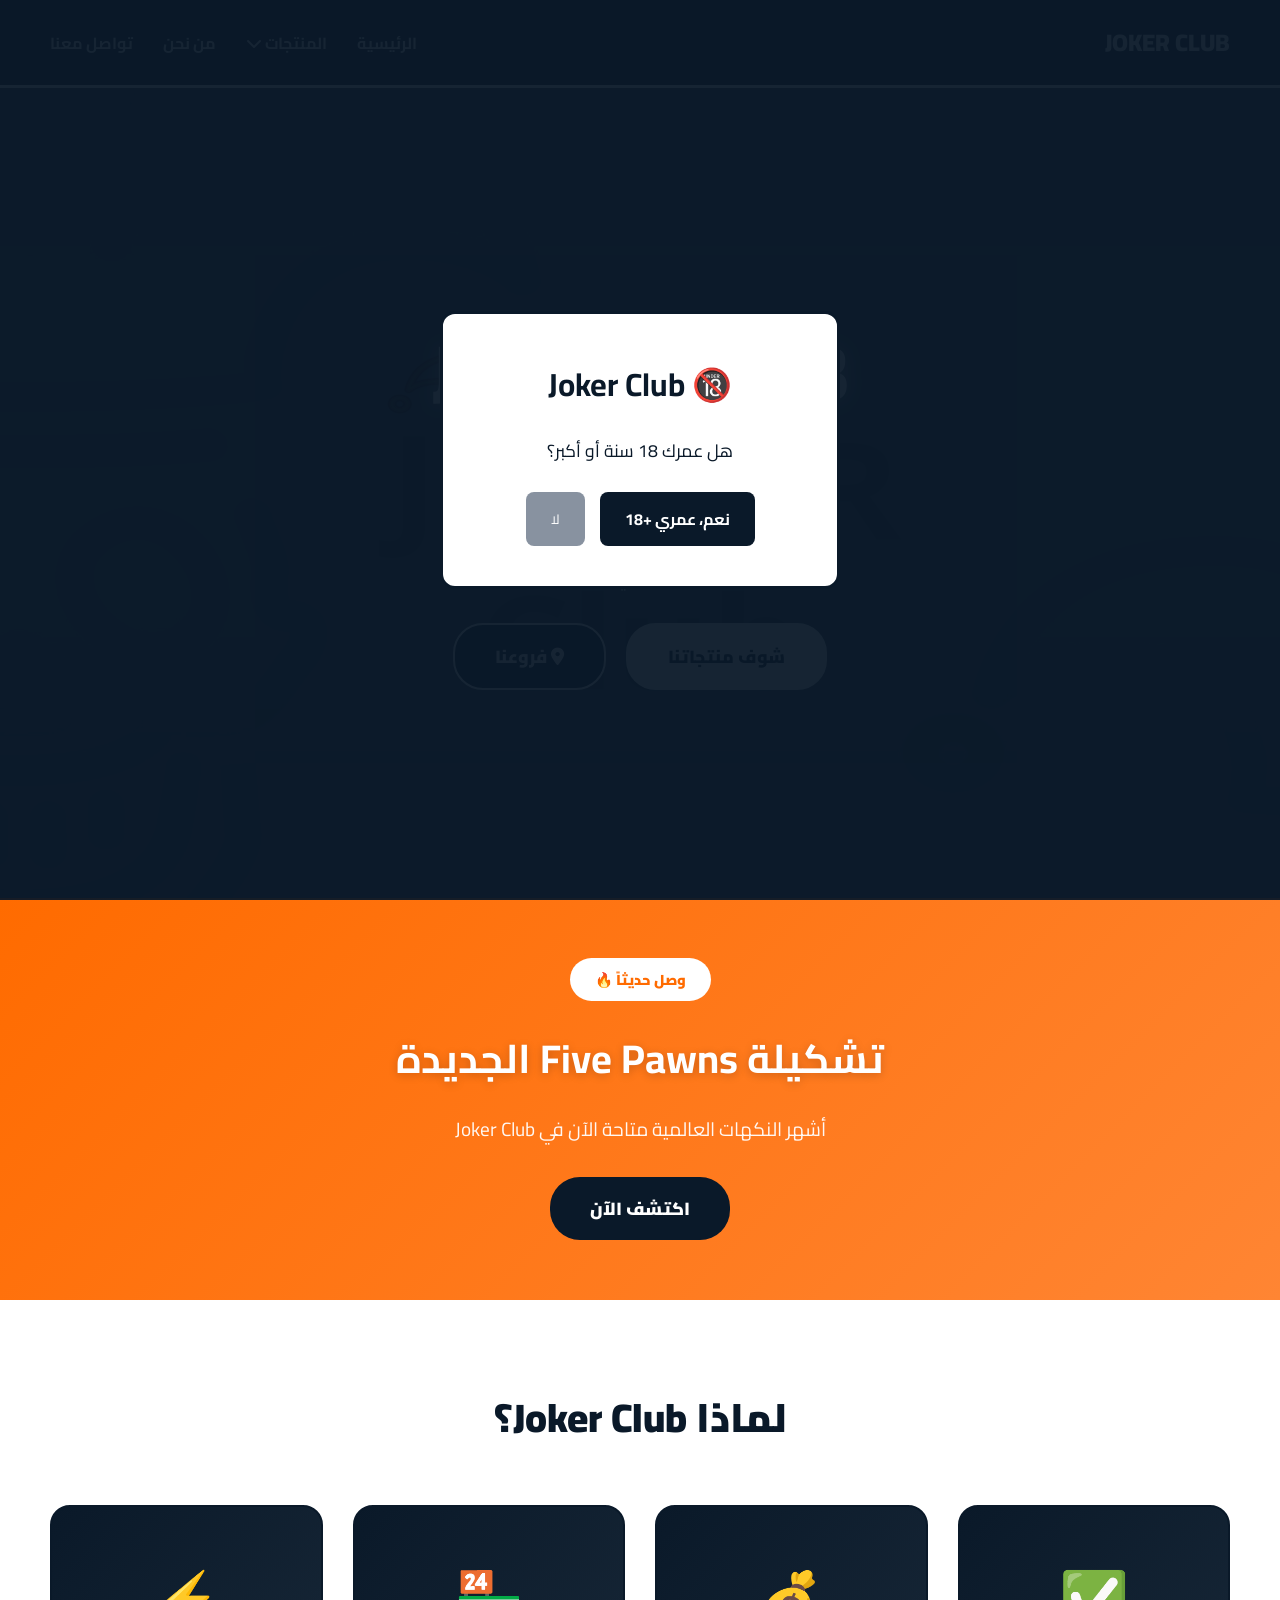
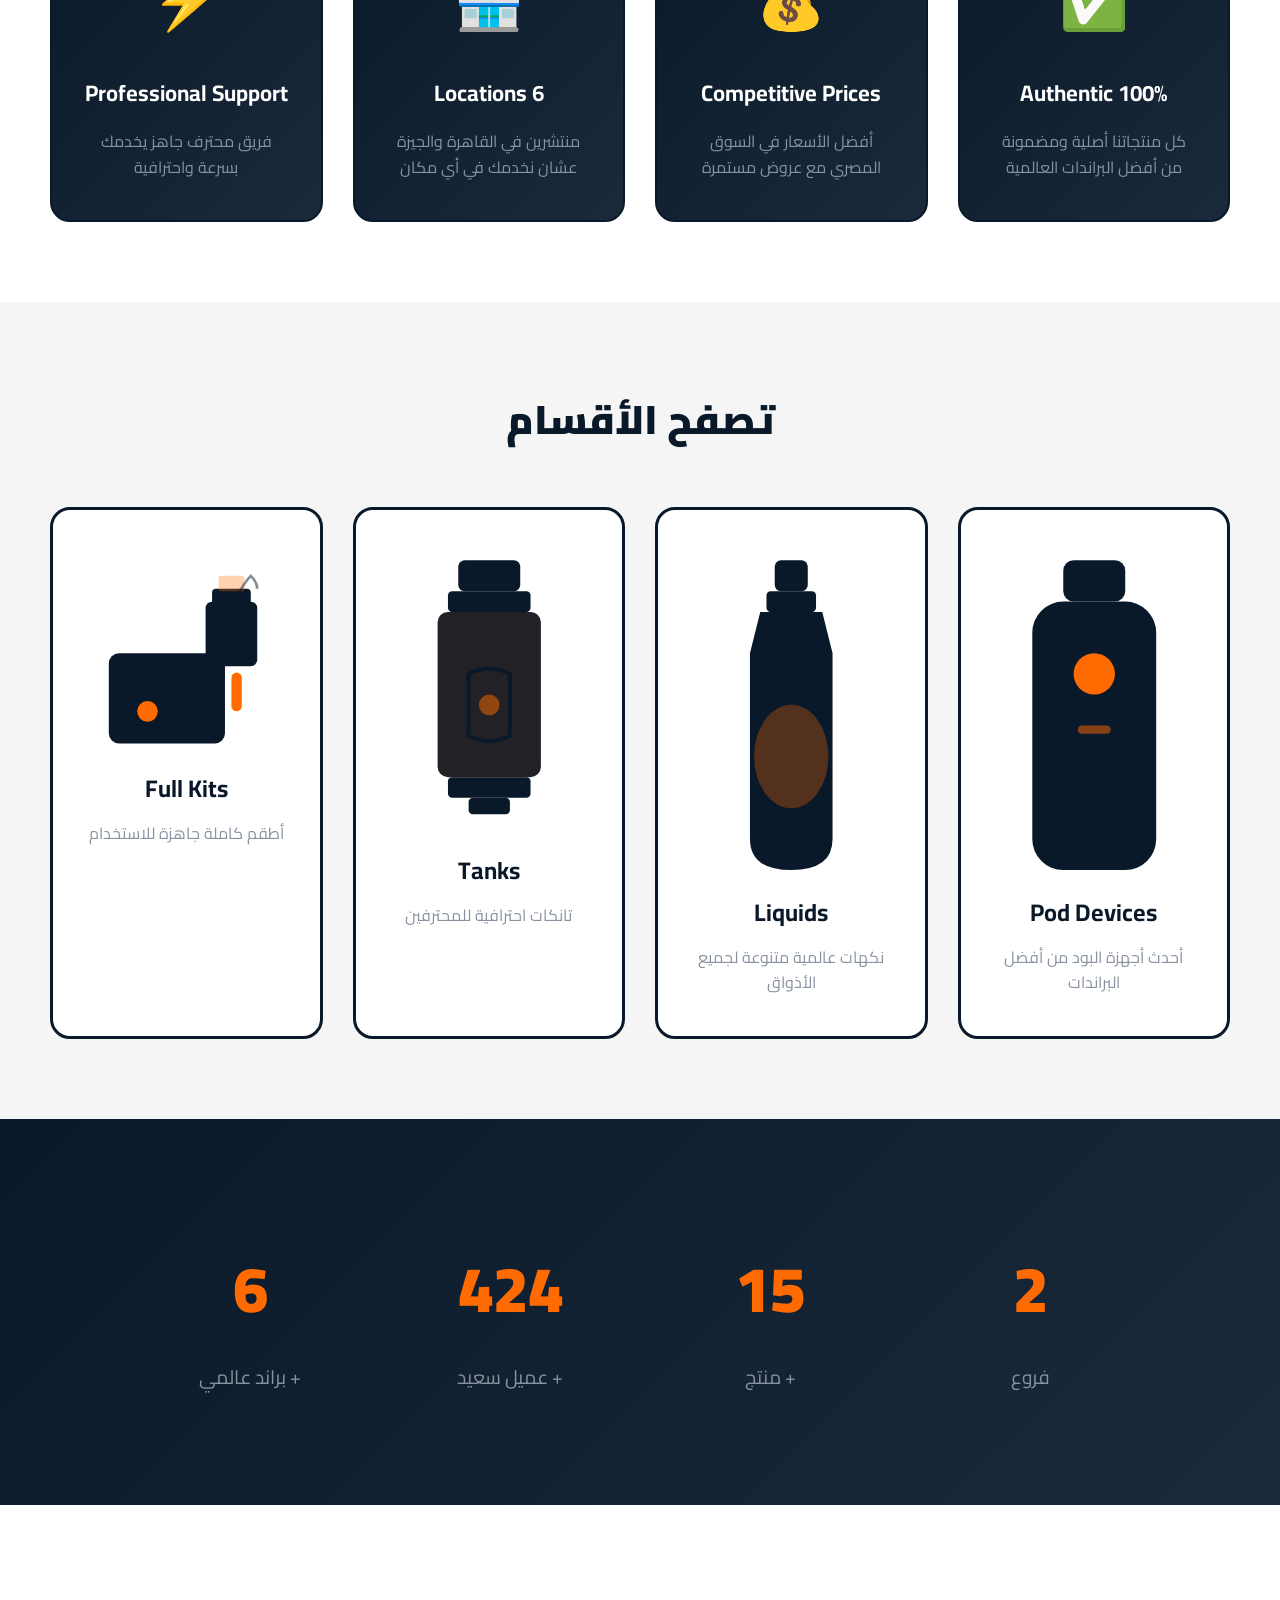
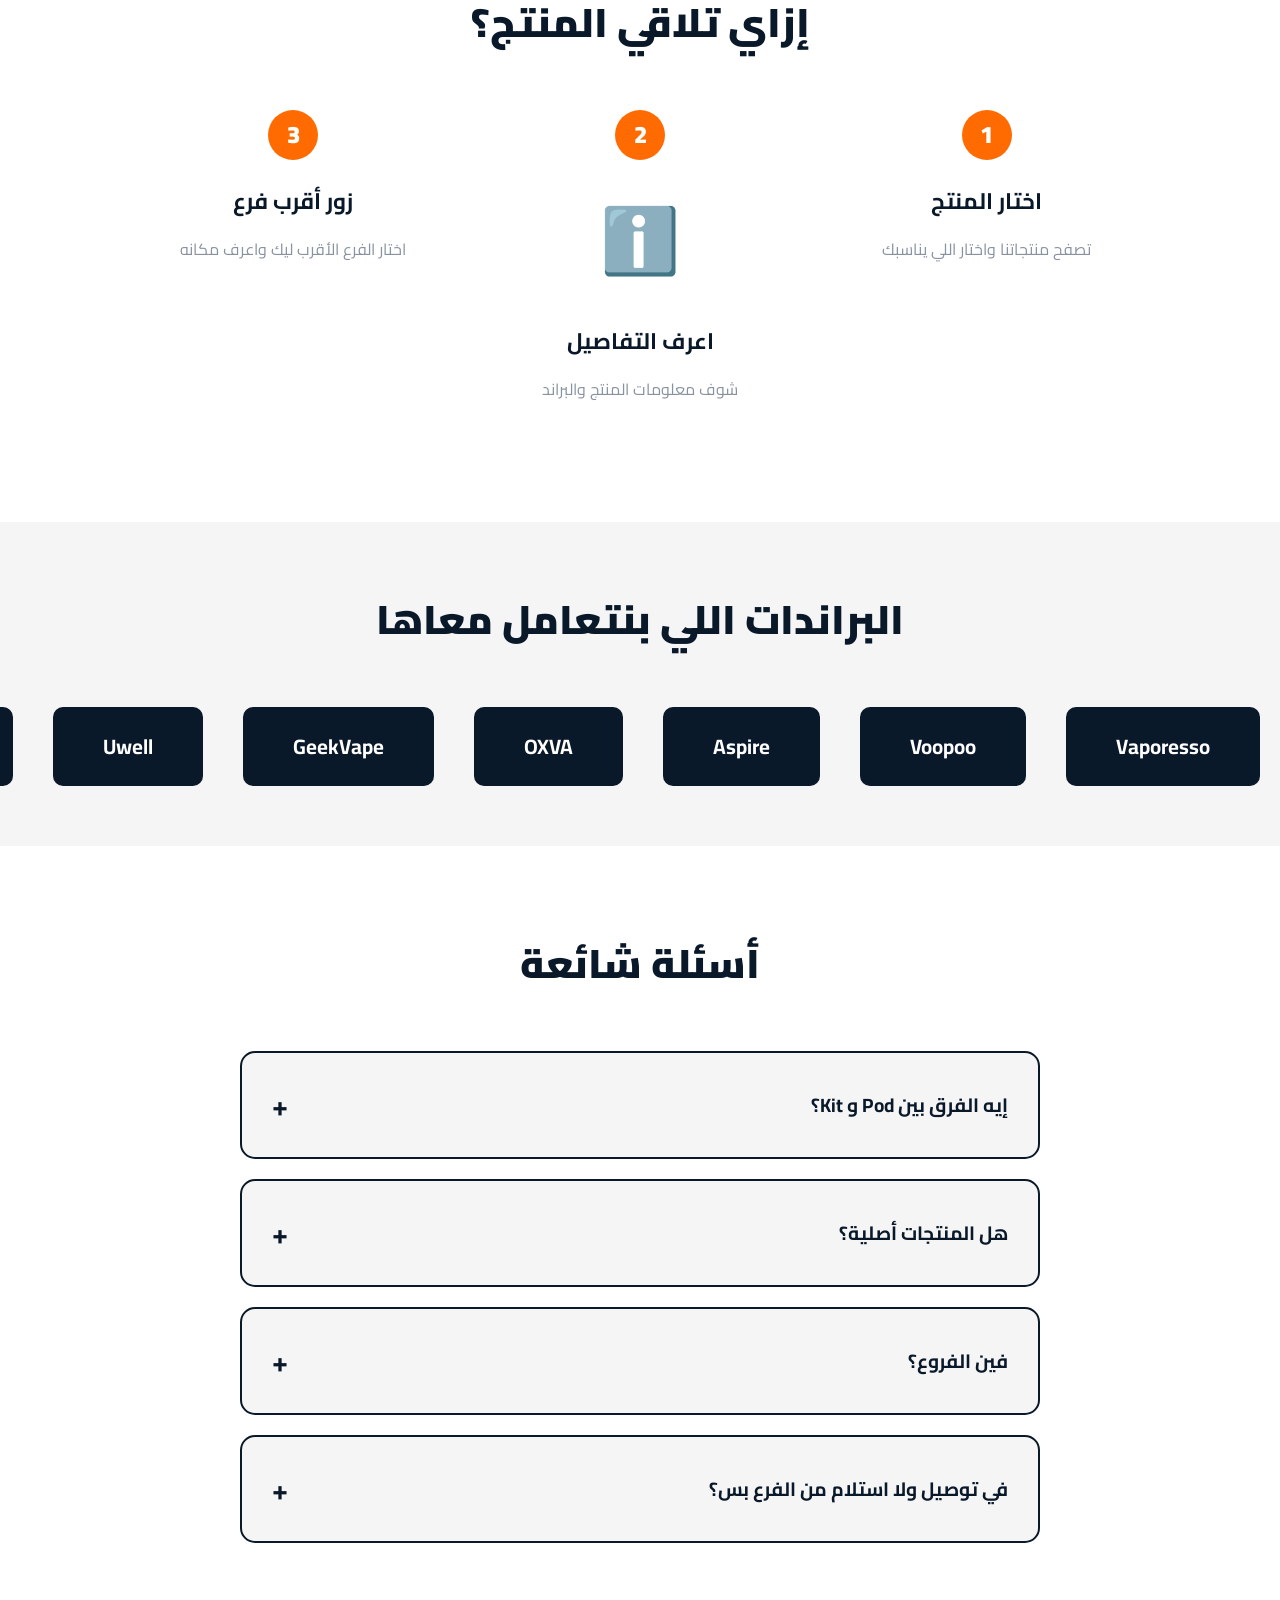
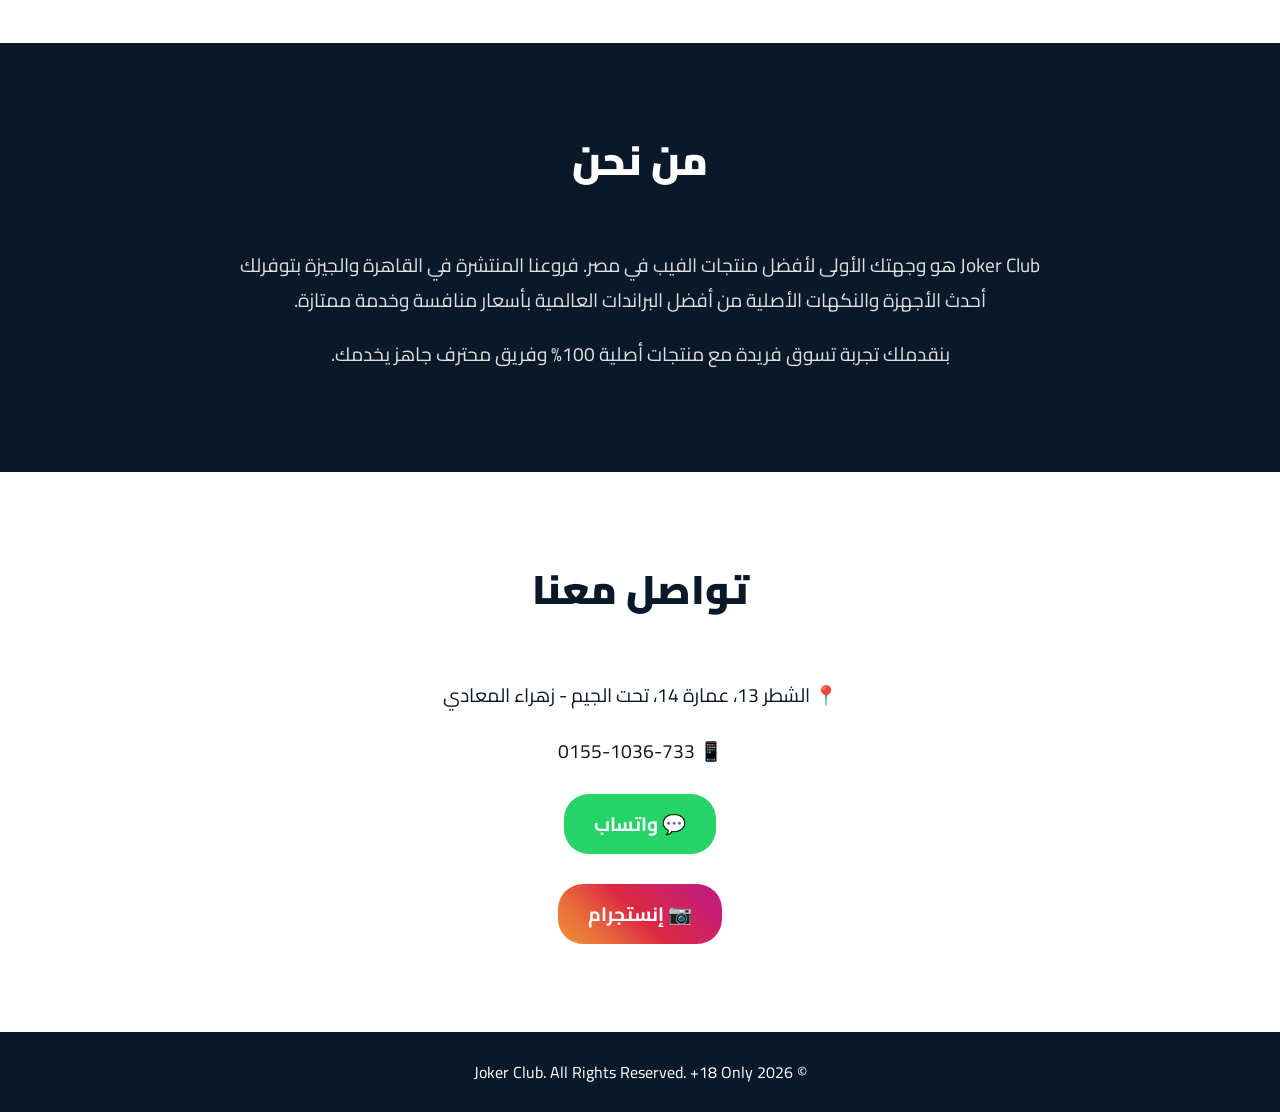
==== commit 064925cf: "Update index.html" ====
--- a/index.html
+++ b/index.html
@@ -4,6 +4,7 @@
     <meta charset="UTF-8">
     <meta name="viewport" content="width=device-width, initial-scale=1.0">
     <title>Joker Club | Vape Store - Egypt's #1 Vape Shop</title>
+    <meta name="description" content="Joker Club - وجهتك الأولى لمنتجات الفيب الأصلية في مصر. 6 فروع، أفضل البراندات العالمية، أسعار منافسة">
     <link rel="stylesheet" href="style.css">
     <link href="https://fonts.googleapis.com/css2?family=Cairo:wght@400;700;900&display=swap" rel="stylesheet">
     <link rel="stylesheet" href="https://cdnjs.cloudflare.com/ajax/libs/font-awesome/6.4.0/css/all.min.css">
@@ -50,7 +51,7 @@
                 </div>
 
                 <div class="branch-card">
-                    <div class="branch-icon"></div>
+                    <div class="branch-icon">🏪</div>
                     <h3>اكتوبر</h3>
                     <p class="branch-address">المحور المركزي، الحصري، امام حلواني العبد</p>
                     <div class="branch-actions">
@@ -70,7 +71,7 @@
                 </div>
 
                 <div class="branch-card">
-                    <div class="branch-icon">🏪</div>
+                    <div class="branch-icon"></div>
                     <h3>فيصل</h3>
                     <p class="branch-address">٢٥١ محطة التعاون، امام البنزينة، بجوار فودافون</p>
                     <div class="branch-actions">
@@ -82,7 +83,7 @@
                 <div class="branch-card">
                     <div class="branch-icon">🏪</div>
                     <h3>الهرم</h3>
-                    <p class="branch-address">٧١ شارع خاتم المرسلين امام ستوديو الاهرام</p>
+                    <p class="branch-address">٧ شارع خاتم المرسلين امام ستوديو الاهرام</p>
                     <div class="branch-actions">
                         <a href="tel:01555121204" class="branch-btn call-btn"><i class="fas fa-phone"></i> اتصل بنا</a>
                         <a href="https://goo.gl/maps/tvuB16QXbtWNnM557" target="_blank" class="branch-btn map-btn"><i class="fas fa-map-marker-alt"></i> العنوان</a>
@@ -116,7 +117,8 @@
         <div class="hero-content">
             <h1>JOKER CLUB</h1>
             <p class="tagline">Be Unique, Be Joker 👑</p>
-            <p class="location"> زهراء المعادي - الشطر 13</p>
+            <p class="hero-subtitle">Authentic products • Multiple branches • Trusted service</p>
+            <p class="location">📍 زهراء المعادي - الشطر 13</p>
             <div class="hero-buttons">
                 <a href="products.html" class="cta-btn">شوف منتجاتنا</a>
                 <button onclick="openBranchesModal()" class="cta-btn branches-btn">
@@ -142,22 +144,22 @@
         <div class="features-grid">
             <div class="feature-card">
                 <div class="feature-icon">✅</div>
-                <h3>منتجات أصلية 100%</h3>
+                <h3>100% Authentic</h3>
                 <p>كل منتجاتنا أصلية ومضمونة من أفضل البراندات العالمية</p>
             </div>
             <div class="feature-card">
                 <div class="feature-icon">💰</div>
-                <h3>أسعار منافسة</h3>
+                <h3>Competitive Prices</h3>
                 <p>أفضل الأسعار في السوق المصري مع عروض مستمرة</p>
             </div>
             <div class="feature-card">
                 <div class="feature-icon">🏪</div>
-                <h3>6 فروع</h3>
+                <h3>6 Locations</h3>
                 <p>منتشرين في القاهرة والجيزة عشان نخدمك في أي مكان</p>
             </div>
             <div class="feature-card">
                 <div class="feature-icon">⚡</div>
-                <h3>خدمة سريعة</h3>
+                <h3>Professional Support</h3>
                 <p>فريق محترف جاهز يخدمك بسرعة واحترافية</p>
             </div>
         </div>
@@ -168,22 +170,49 @@
         <h2 class="section-title">تصفح الأقسام</h2>
         <div class="categories-grid">
             <a href="products.html#pod-devices" class="category-card">
-                <div class="category-icon">📱</div>
+                <svg viewBox="0 0 100 160" xmlns="http://www.w3.org/2000/svg" class="category-icon-svg">
+                    <rect x="35" y="5" width="30" height="20" rx="5" fill="#0a1929"/>
+                    <rect x="20" y="25" width="60" height="130" rx="15" fill="#0a1929"/>
+                    <circle cx="50" cy="60" r="10" fill="#ff6b00"/>
+                    <rect x="42" y="85" width="16" height="4" rx="2" fill="#ff6b00" opacity="0.5"/>
+                </svg>
                 <h3>Pod Devices</h3>
                 <p>أحدث أجهزة البود من أفضل البراندات</p>
             </a>
             <a href="products.html#liquids" class="category-card">
-                <div class="category-icon">🍺</div>
+                <svg viewBox="0 0 100 160" xmlns="http://www.w3.org/2000/svg" class="category-icon-svg">
+                    <rect x="42" y="5" width="16" height="15" rx="3" fill="#0a1929"/>
+                    <rect x="38" y="20" width="24" height="10" rx="2" fill="#0a1929"/>
+                    <path d="M 35 30 L 65 30 L 70 50 L 70 140 Q 70 155 50 155 Q 30 155 30 140 L 30 50 Z" fill="#0a1929"/>
+                    <ellipse cx="50" cy="100" rx="18" ry="25" fill="#ff6b00" opacity="0.3"/>
+                </svg>
                 <h3>Liquids</h3>
                 <p>نكهات عالمية متنوعة لجميع الأذواق</p>
             </a>
             <a href="products.html#tanks" class="category-card">
-                <div class="category-icon"></div>
+                <svg viewBox="0 0 100 140" xmlns="http://www.w3.org/2000/svg" class="category-icon-svg">
+                    <rect x="35" y="5" width="30" height="15" rx="3" fill="#0a1929"/>
+                    <rect x="30" y="20" width="40" height="10" rx="2" fill="#0a1929"/>
+                    <rect x="25" y="30" width="50" height="80" rx="5" fill="#0a1929"/>
+                    <rect x="25" y="30" width="50" height="80" rx="5" fill="#ff6b00" opacity="0.1"/>
+                    <rect x="30" y="110" width="40" height="10" rx="2" fill="#0a1929"/>
+                    <rect x="40" y="120" width="20" height="8" rx="2" fill="#0a1929"/>
+                    <path d="M 40 60 Q 50 55 60 60 L 60 90 Q 50 95 40 90 Z" fill="none" stroke="#0a1929" stroke-width="2"/>
+                    <circle cx="50" cy="75" r="5" fill="#ff6b00" opacity="0.5"/>
+                </svg>
                 <h3>Tanks</h3>
                 <p>تانكات احترافية للمحترفين</p>
             </a>
             <a href="products.html#full-kit" class="category-card">
-                <div class="category-icon">🎁</div>
+                <svg viewBox="0 0 160 160" xmlns="http://www.w3.org/2000/svg" class="category-icon-svg">
+                    <rect x="20" y="80" width="90" height="70" rx="8" fill="#0a1929"/>
+                    <circle cx="50" cy="125" r="8" fill="#ff6b00"/>
+                    <rect x="95" y="40" width="40" height="50" rx="5" fill="#0a1929"/>
+                    <rect x="100" y="30" width="30" height="15" rx="3" fill="#0a1929"/>
+                    <rect x="105" y="20" width="20" height="12" rx="2" fill="#ff6b00" opacity="0.3"/>
+                    <rect x="115" y="95" width="8" height="30" rx="4" fill="#ff6b00"/>
+                    <path d="M 120 35 Q 125 25 130 20 Q 135 25 135 30" stroke="#0a1929" stroke-width="2" fill="none" opacity="0.5"/>
+                </svg>
                 <h3>Full Kits</h3>
                 <p>أطقم كاملة جاهزة للاستخدام</p>
             </a>
@@ -212,27 +241,27 @@
         </div>
     </section>
 
-    <!-- How to Order Section -->
+    <!-- How to Find Product Section -->
     <section class="how-to-order-section">
-        <h2 class="section-title">إزاي تطلب؟</h2>
+        <h2 class="section-title">إزاي تلاقي المنتج؟</h2>
         <div class="steps-container">
             <div class="step-card">
                 <div class="step-number">1</div>
                 <div class="step-icon"></div>
-                <h3>اختر المنتج</h3>
+                <h3>اختار المنتج</h3>
                 <p>تصفح منتجاتنا واختار اللي يناسبك</p>
             </div>
             <div class="step-card">
                 <div class="step-number">2</div>
-                <div class="step-icon"></div>
-                <h3>اضغط واتساب</h3>
-                <p>تواصل معانا مباشرة عبر واتساب</p>
+                <div class="step-icon">ℹ️</div>
+                <h3>اعرف التفاصيل</h3>
+                <p>شوف معلومات المنتج والبراند</p>
             </div>
             <div class="step-card">
                 <div class="step-number">3</div>
                 <div class="step-icon"></div>
-                <h3>استلم من الفرع</h3>
-                <p>استلم طلبك من أقرب فرع ليك</p>
+                <h3>زور أقرب فرع</h3>
+                <p>اختار الفرع الأقرب ليك واعرف مكانه</p>
             </div>
         </div>
     </section>
@@ -252,17 +281,6 @@
                 <div class="brand-item">Vandy Vape</div>
                 <div class="brand-item">Yacht Vape</div>
                 <div class="brand-item">Wotofo</div>
-                <!-- Duplicate for seamless loop -->
-                <div class="brand-item">Vaporesso</div>
-                <div class="brand-item">Voopoo</div>
-                <div class="brand-item">Aspire</div>
-                <div class="brand-item">OXVA</div>
-                <div class="brand-item">GeekVape</div>
-                <div class="brand-item">Uwell</div>
-                <div class="brand-item">Five Pawns</div>
-                <div class="brand-item">Vandy Vape</div>
-                <div class="brand-item">Yacht Vape</div>
-                <div class="brand-item">Wotofo</div>
             </div>
         </div>
     </section>
@@ -324,12 +342,12 @@
             <p>📍 الشطر 13، عمارة 14، تحت الجيم - زهراء المعادي</p>
             <p>📱 0155-1036-733</p>
             <a href="https://wa.me/201226119761" class="whatsapp-btn" target="_blank">💬 واتساب</a>
-            <a href="https://instagram.com/jokerclub.vape" class="insta-btn" target="_blank"> إنستجرام</a>
+            <a href="https://instagram.com/jokerclub.vape" class="insta-btn" target="_blank">📷 إنستجرام</a>
         </div>
     </section>
 
     <footer>
-        <p>© 2026 Joker Club. All Rights Reserved. 🔞 +18 Only</p>
+        <p>© 2026 Joker Club. All Rights Reserved.  +18 Only</p>
     </footer>
 
     <script src="script.js"></script>
--- a/style.css
+++ b/style.css
@@ -833,12 +833,212 @@
     border-top: 3px solid #ffffff;
 }
 
+/* Products Page */
+.page-header {
+    background: #0a1929;
+    color: #ffffff;
+    text-align: center;
+    padding: 60px 20px 40px;
+}
+
+.page-header h1 {
+    font-size: 2.5em;
+    font-weight: 900;
+    margin-bottom: 10px;
+}
+
+.page-header p {
+    color: #8892a0;
+    font-size: 1.1em;
+}
+
+.products {
+    padding: 80px 50px;
+    background: #ffffff;
+}
+
+.category-title {
+    font-size: 2em;
+    color: #0a1929;
+    margin-bottom: 30px;
+    padding-bottom: 10px;
+    border-bottom: 3px solid #0a1929;
+    font-weight: 900;
+}
+
+.products-grid {
+    display: grid;
+    grid-template-columns: repeat(auto-fit, minmax(280px, 1fr));
+    gap: 30px;
+    max-width: 1200px;
+    margin: 0 auto;
+}
+
+.product-card {
+    background: #0a1929;
+    padding: 30px;
+    border-radius: 15px;
+    text-align: center;
+    border: 2px solid #0a1929;
+    transition: transform 0.3s, box-shadow 0.3s;
+}
+
+.product-card:hover {
+    transform: translateY(-10px);
+    box-shadow: 0 10px 30px rgba(10, 25, 41, 0.3);
+}
+
+.product-img {
+    font-size: 4em;
+    margin-bottom: 15px;
+}
+
+.product-card h3 {
+    color: #ffffff;
+    margin-bottom: 10px;
+    font-size: 1.3em;
+}
+
+.price {
+    color: #ffffff;
+    font-size: 1.5em;
+    font-weight: 900;
+    margin-bottom: 20px;
+}
+
+.order-btn {
+    background: #ffffff;
+    color: #0a1929;
+    padding: 10px 25px;
+    border-radius: 25px;
+    text-decoration: none;
+    font-weight: bold;
+    display: inline-block;
+    transition: transform 0.3s;
+    border: 2px solid #ffffff;
+}
+
+.order-btn:hover {
+    transform: scale(1.05);
+    background: #0a1929;
+    color: #ffffff;
+}
+
+.liquid-card {
+    background: #ffffff;
+    border: 2px solid #0a1929;
+    padding: 20px;
+}
+
+.liquid-card h3 {
+    color: #0a1929;
+    font-size: 1.4em;
+    margin-top: 15px;
+    margin-bottom: 5px;
+}
+
+.product-img-container {
+    width: 100%;
+    height: 300px;
+    background: #f5f5f5;
+    border-radius: 10px;
+    overflow: hidden;
+    display: flex;
+    align-items: center;
+    justify-content: center;
+}
+
+.product-image {
+    max-width: 100%;
+    max-height: 100%;
+    object-fit: contain;
+    transition: transform 0.3s;
+}
+
+.product-image:hover {
+    transform: scale(1.05);
+}
+
+.product-brand {
+    color: #8892a0;
+    font-size: 0.95em;
+    margin-bottom: 5px;
+}
+
+.product-nic {
+    color: #0a1929;
+    font-weight: 900;
+    font-size: 1.1em;
+    margin-bottom: 15px;
+    background: #ff6b00;
+    color: white;
+    display: inline-block;
+    padding: 5px 15px;
+    border-radius: 20px;
+}
+
+.whatsapp-order {
+    background: #25D366;
+    color: white;
+    width: 100%;
+    text-align: center;
+    padding: 12px 20px;
+    border-radius: 25px;
+    font-weight: bold;
+    display: block;
+    transition: transform 0.3s, background 0.3s;
+}
+
+.whatsapp-order:hover {
+    transform: scale(1.05);
+    background: #128C7E;
+}
+
+/* Search Bar Styles */
+.search-container {
+    margin-bottom: 30px;
+    width: 100%;
+    max-width: 600px;
+    margin-left: auto;
+    margin-right: auto;
+}
+
+.search-input {
+    width: 100%;
+    padding: 15px 25px;
+    border: 3px solid #0a1929;
+    border-radius: 50px;
+    font-size: 1.1em;
+    font-family: 'Cairo', sans-serif;
+    background: #ffffff;
+    transition: box-shadow 0.3s, border-color 0.3s;
+    outline: none;
+}
+
+.search-input:focus {
+    border-color: #ff6b00;
+    box-shadow: 0 0 20px rgba(255, 107, 0, 0.3);
+}
+
+.search-input::placeholder {
+    color: #8892a0;
+}
+
+/* No Results Message */
+.no-results {
+    text-align: center;
+    padding: 40px;
+    color: #8892a0;
+    font-size: 1.2em;
+    grid-column: 1 / -1;
+}
+
 /* Responsive - Tablet */
 @media (max-width: 1024px) and (min-width: 769px) {
     .hero-content h1 { font-size: 4em; }
     .navbar { padding: 20px 30px; }
     .nav-links { gap: 20px; }
-    .features-section, .categories-section, .how-to-order-section, .about, .contact { padding: 60px 30px; }
+    .features-section, .categories-section, .how-to-order-section, .about, .contact, .products { padding: 60px 30px; }
     .section-title { font-size: 2em; }
 }
 
@@ -878,8 +1078,8 @@
         text-align: center;
     }
     
-    .features-section, .categories-section, .how-to-order-section, .about, .contact { 
-        padding: 40px 20px; 
+    .features-section, .categories-section, .how-to-order-section, .about, .contact, .products { 
+        padding: 40px 15px; 
     }
     .section-title { 
         font-size: 1.8em; 
@@ -980,6 +1180,55 @@
         font-size: 0.9em;
     }
     
+    /* Products Grid - 2 Columns on Mobile */
+    .products-grid {
+        grid-template-columns: repeat(2, 1fr);
+        gap: 12px;
+    }
+    
+    .product-card {
+        padding: 12px;
+    }
+    
+    .liquid-card {
+        padding: 12px;
+    }
+    
+    .product-img-container {
+        height: 150px;
+    }
+    
+    .product-image {
+        max-height: 140px;
+    }
+    
+    .liquid-card h3 {
+        font-size: 0.9em;
+        margin-top: 8px;
+        margin-bottom: 3px;
+    }
+    
+    .product-brand {
+        font-size: 0.75em;
+        margin-bottom: 3px;
+    }
+    
+    .product-nic {
+        font-size: 0.8em;
+        padding: 3px 8px;
+        margin-bottom: 8px;
+    }
+    
+    .whatsapp-order {
+        padding: 8px 10px;
+        font-size: 0.75em;
+        border-radius: 15px;
+    }
+    
+    .category-title {
+        font-size: 1.4em;
+    }
+    
     .tagline { font-size: 1.1em; }
     .location { font-size: 0.95em; }
     .cta-btn { 
@@ -1050,6 +1299,35 @@
     .cta-btn, .branches-btn { 
         width: 90%; 
         max-width: 300px; 
+    }
+    
+    .page-header {
+        padding: 40px 20px 30px;
+    }
+    
+    .page-header h1 {
+        font-size: 1.8em;
+    }
+    
+    .page-header p {
+        font-size: 0.95em;
+    }
+    
+    /* Search Bar Mobile */
+    .search-container {
+        margin-bottom: 20px;
+        max-width: 100%;
+        padding: 0 5px;
+    }
+    
+    .search-input {
+        padding: 12px 20px;
+        font-size: 1em;
+    }
+    
+    .no-results {
+        padding: 30px 20px;
+        font-size: 1em;
     }
 }
 
@@ -1071,15 +1349,21 @@
     
     .features-grid,
     .categories-grid,
-    .steps-container {
+    .steps-container,
+    .products-grid {
         grid-template-columns: repeat(2, 1fr);
-        gap: 12px;
+        gap: 10px;
     }
     
     .feature-card,
     .category-card,
-    .step-card {
-        padding: 20px 10px;
+    .step-card,
+    .product-card {
+        padding: 15px 8px;
+    }
+    
+    .liquid-card {
+        padding: 10px 8px;
     }
     
     .feature-icon,
@@ -1093,4 +1377,43 @@
     .step-card h3 {
         font-size: 0.9em;
     }
-}
+    
+    .product-img-container {
+        height: 120px;
+    }
+    
+    .product-image {
+        max-height: 110px;
+    }
+    
+    .liquid-card h3 {
+        font-size: 0.8em;
+    }
+    
+    .product-brand {
+        font-size: 0.7em;
+    }
+    
+    .product-nic {
+        font-size: 0.7em;
+        padding: 2px 6px;
+    }
+    
+    .whatsapp-order {
+        padding: 6px 8px;
+        font-size: 0.7em;
+    }
+    
+    .category-title {
+        font-size: 1.2em;
+    }
+    
+    .page-header h1 {
+        font-size: 1.5em;
+    }
+    
+    .search-input {
+        padding: 10px 15px;
+        font-size: 0.95em;
+    }
+}
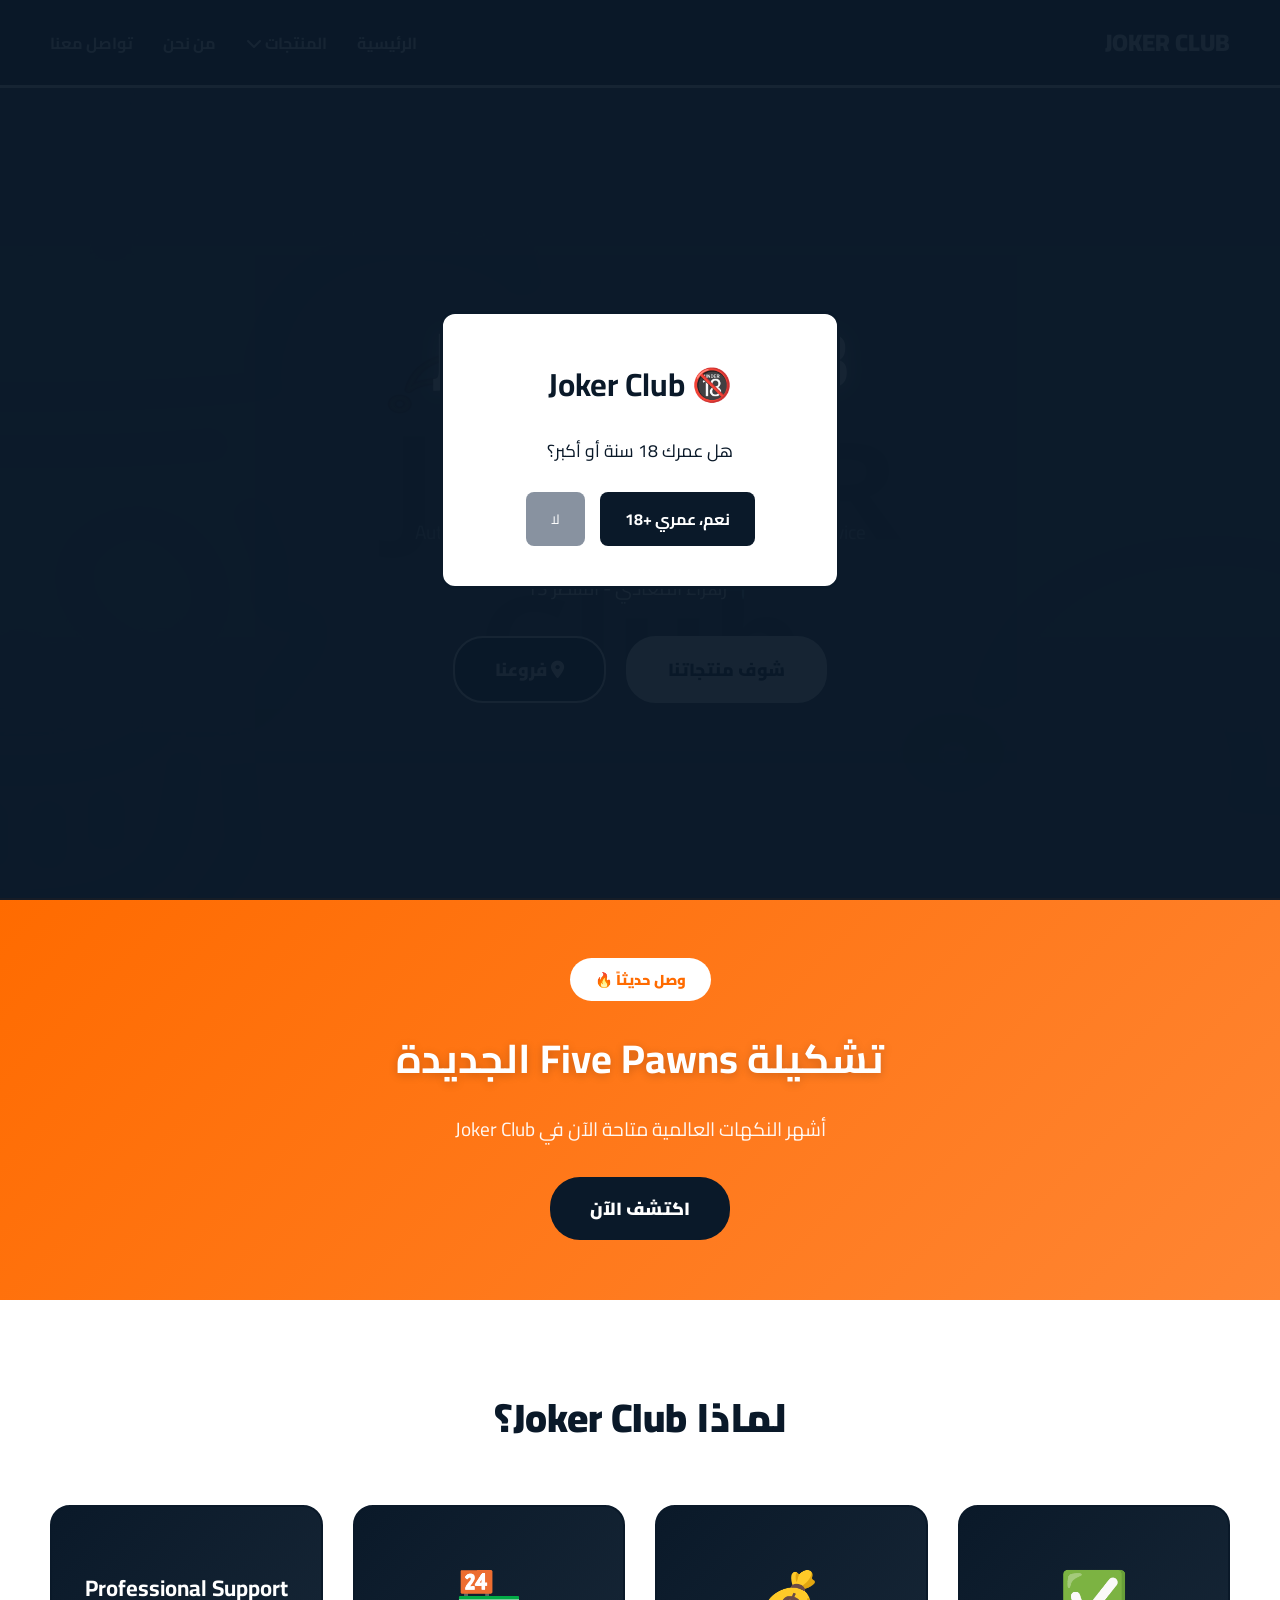
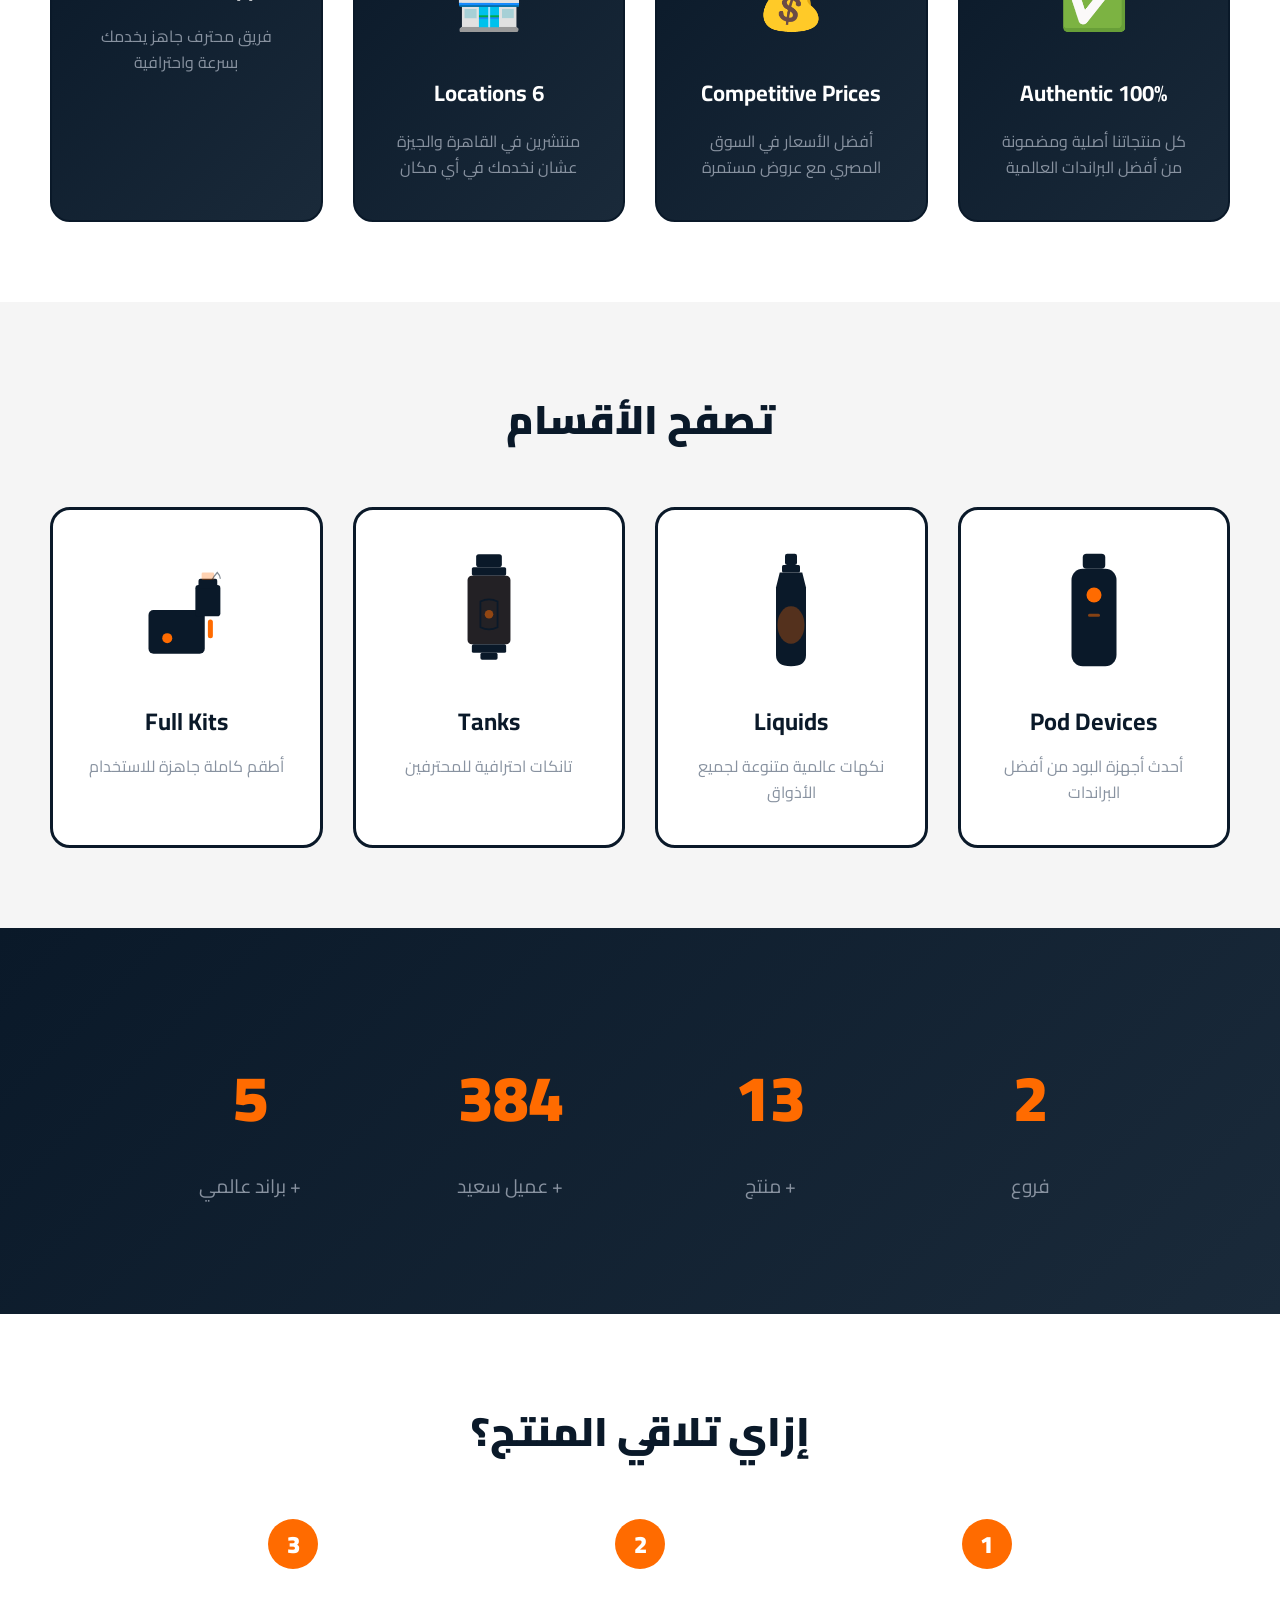
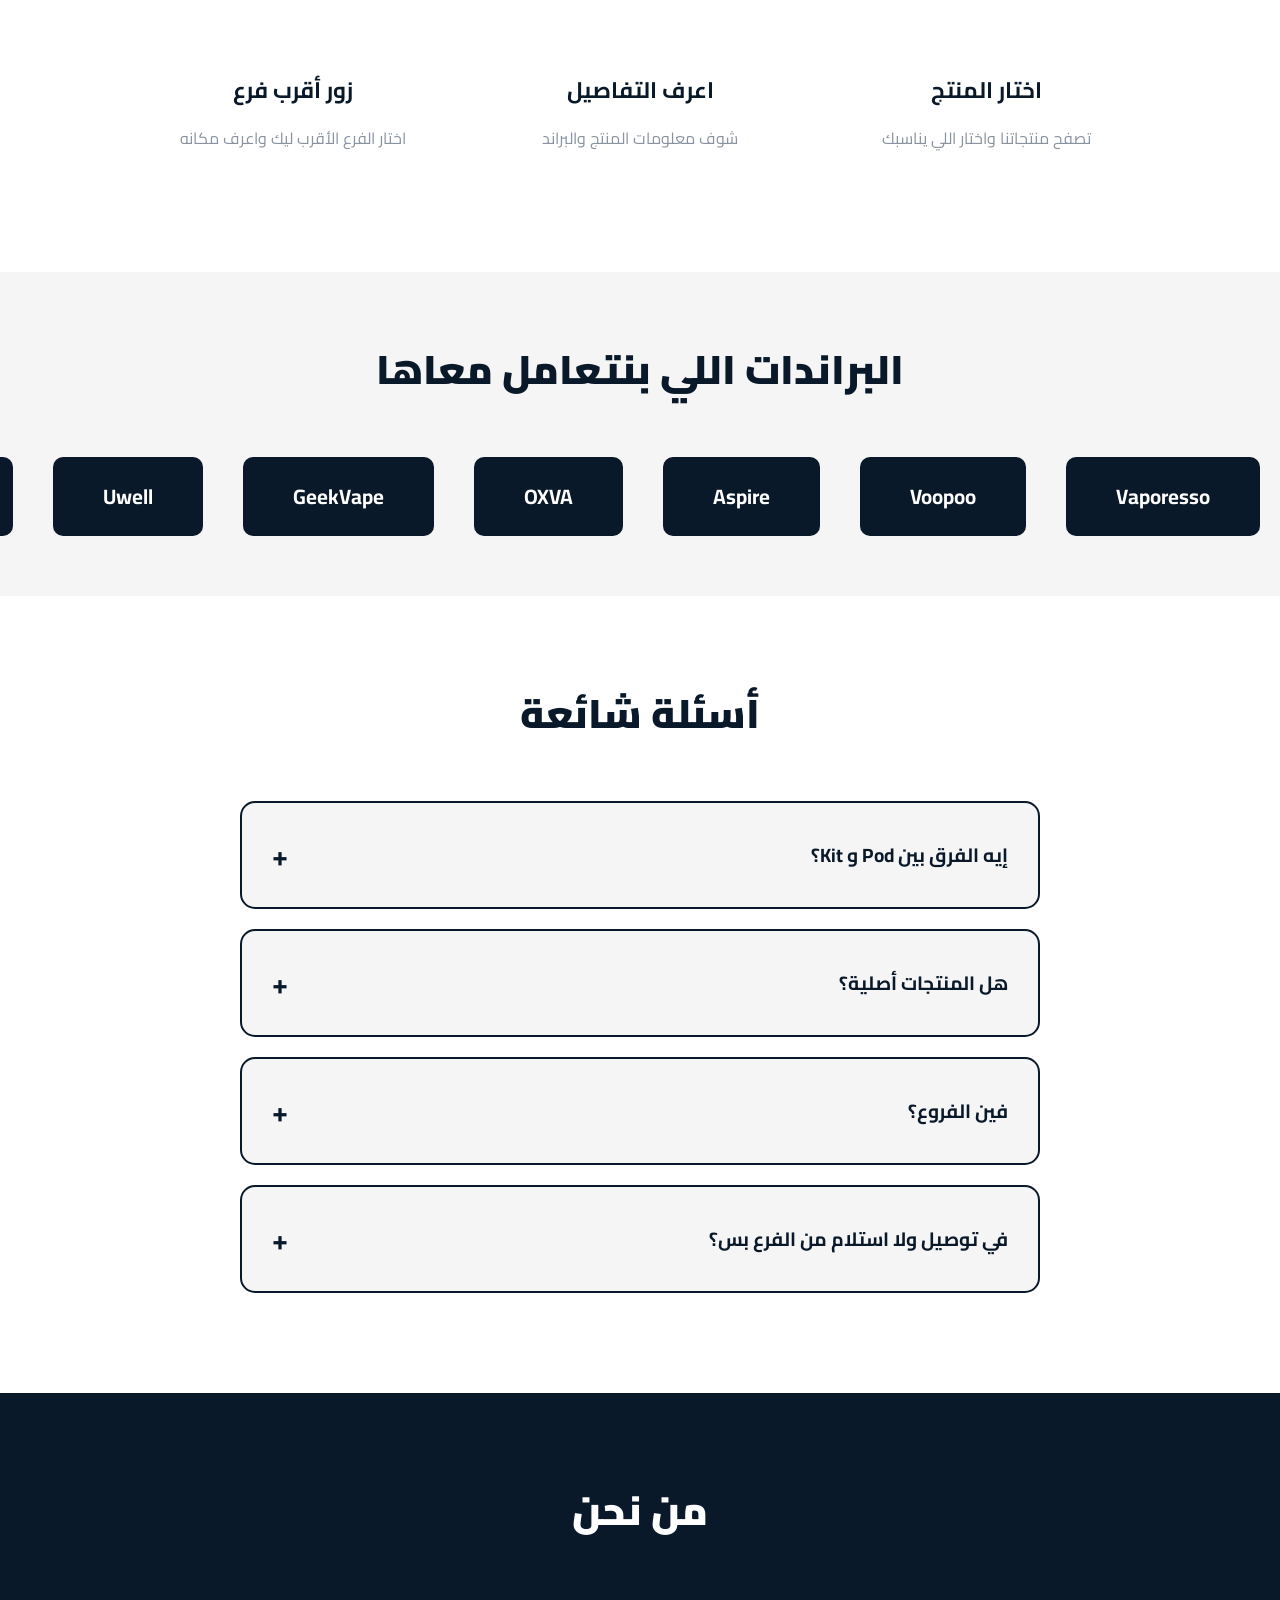
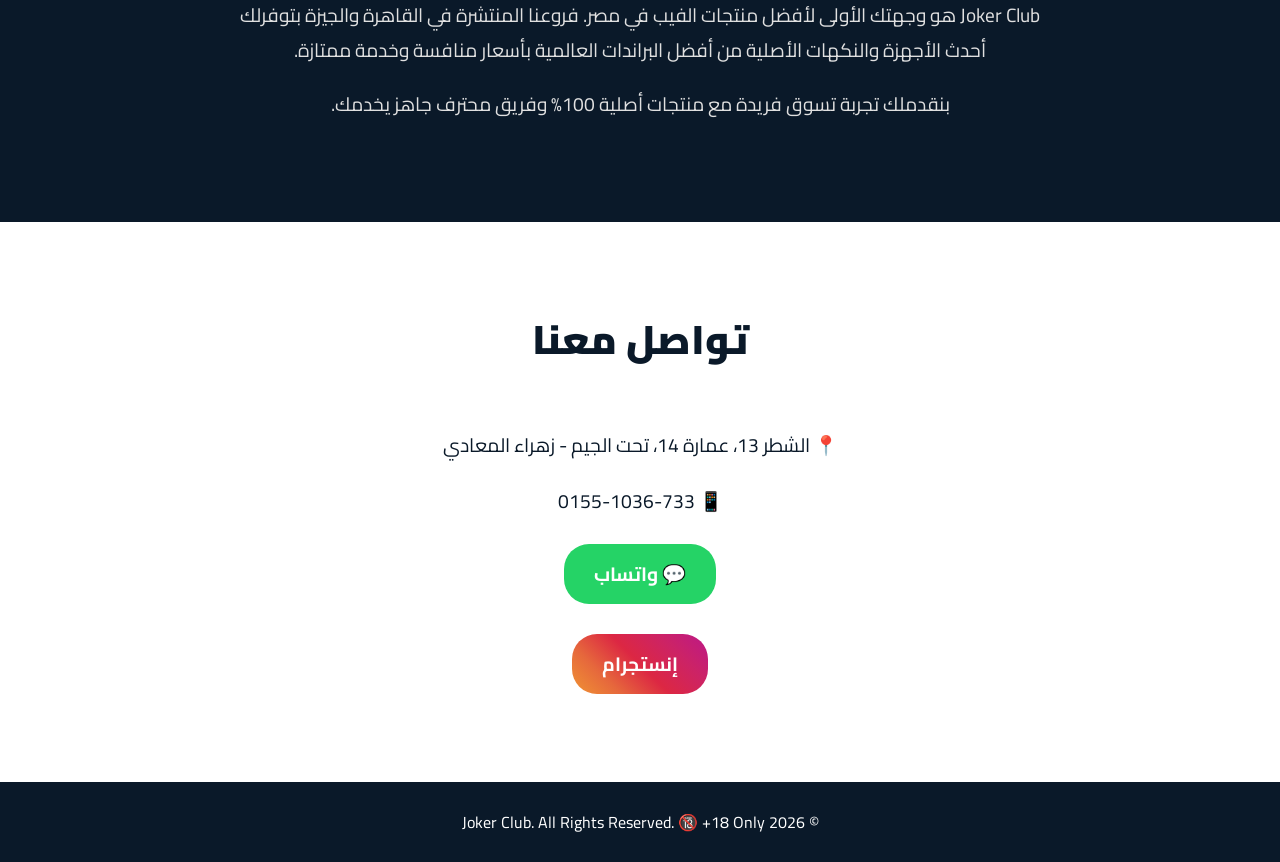
==== commit 4d2eebc5: "Update index.html" ====
--- a/index.html
+++ b/index.html
@@ -33,7 +33,7 @@
                 <div class="branch-card">
                     <div class="branch-icon">🏪</div>
                     <h3>شبرا</h3>
-                    <p class="branch-address">٣٧ شارع شبرا بجوار فرع اتصالات وكشري الرحماني و امام خير زمان</p>
+                    <p class="branch-address">٧ شارع شبرا بجوار فرع اتصالات وكشري الرحماني و امام خير زمان</p>
                     <div class="branch-actions">
                         <a href="tel:01228351315" class="branch-btn call-btn"><i class="fas fa-phone"></i> اتصل بنا</a>
                         <a href="https://maps.app.goo.gl/v3Q2xBdCh3ryHB6m6?g_st=ic" target="_blank" class="branch-btn map-btn"><i class="fas fa-map-marker-alt"></i> العنوان</a>
@@ -43,7 +43,7 @@
                 <div class="branch-card">
                     <div class="branch-icon">🏪</div>
                     <h3>زهراء المعادي</h3>
-                    <p class="branch-address">H2O - الشطر ١٣ عماره ١ تحت الجيم</p>
+                    <p class="branch-address">H2O - الشطر ١٣ عماره ١٤ تحت الجيم</p>
                     <div class="branch-actions">
                         <a href="tel:01551036733" class="branch-btn call-btn"><i class="fas fa-phone"></i> اتصل بنا</a>
                         <a href="https://maps.app.goo.gl/MtiH2ZCiCEtZHNVF9?g_st=ic" target="_blank" class="branch-btn map-btn"><i class="fas fa-map-marker-alt"></i> العنوان</a>
@@ -71,7 +71,7 @@
                 </div>
 
                 <div class="branch-card">
-                    <div class="branch-icon"></div>
+                    <div class="branch-icon">🏪</div>
                     <h3>فيصل</h3>
                     <p class="branch-address">٢٥١ محطة التعاون، امام البنزينة، بجوار فودافون</p>
                     <div class="branch-actions">
@@ -83,7 +83,7 @@
                 <div class="branch-card">
                     <div class="branch-icon">🏪</div>
                     <h3>الهرم</h3>
-                    <p class="branch-address">٧ شارع خاتم المرسلين امام ستوديو الاهرام</p>
+                    <p class="branch-address">٧١ شارع خاتم المرسلين امام ستوديو الاهرام</p>
                     <div class="branch-actions">
                         <a href="tel:01555121204" class="branch-btn call-btn"><i class="fas fa-phone"></i> اتصل بنا</a>
                         <a href="https://goo.gl/maps/tvuB16QXbtWNnM557" target="_blank" class="branch-btn map-btn"><i class="fas fa-map-marker-alt"></i> العنوان</a>
@@ -158,7 +158,7 @@
                 <p>منتشرين في القاهرة والجيزة عشان نخدمك في أي مكان</p>
             </div>
             <div class="feature-card">
-                <div class="feature-icon">⚡</div>
+                <div class="feature-icon"></div>
                 <h3>Professional Support</h3>
                 <p>فريق محترف جاهز يخدمك بسرعة واحترافية</p>
             </div>
@@ -253,7 +253,7 @@
             </div>
             <div class="step-card">
                 <div class="step-number">2</div>
-                <div class="step-icon">ℹ️</div>
+                <div class="step-icon"></div>
                 <h3>اعرف التفاصيل</h3>
                 <p>شوف معلومات المنتج والبراند</p>
             </div>
@@ -266,11 +266,12 @@
         </div>
     </section>
 
-    <!-- Brands Section -->
+    <!-- Brands Section - Infinite Loop -->
     <section class="brands-section">
         <h2 class="section-title">البراندات اللي بنتعامل معاها</h2>
         <div class="brands-marquee">
             <div class="brands-track">
+                <!-- First Set -->
                 <div class="brand-item">Vaporesso</div>
                 <div class="brand-item">Voopoo</div>
                 <div class="brand-item">Aspire</div>
@@ -281,6 +282,17 @@
                 <div class="brand-item">Vandy Vape</div>
                 <div class="brand-item">Yacht Vape</div>
                 <div class="brand-item">Wotofo</div>
+                <!-- Duplicate Set (for seamless loop) -->
+                <div class="brand-item">Vaporesso</div>
+                <div class="brand-item">Voopoo</div>
+                <div class="brand-item">Aspire</div>
+                <div class="brand-item">OXVA</div>
+                <div class="brand-item">GeekVape</div>
+                <div class="brand-item">Uwell</div>
+                <div class="brand-item">Five Pawns</div>
+                <div class="brand-item">Vandy Vape</div>
+                <div class="brand-item">Yacht Vape</div>
+                <div class="brand-item">Wotofo</div>
             </div>
         </div>
     </section>
@@ -342,12 +354,12 @@
             <p>📍 الشطر 13، عمارة 14، تحت الجيم - زهراء المعادي</p>
             <p>📱 0155-1036-733</p>
             <a href="https://wa.me/201226119761" class="whatsapp-btn" target="_blank">💬 واتساب</a>
-            <a href="https://instagram.com/jokerclub.vape" class="insta-btn" target="_blank">📷 إنستجرام</a>
+            <a href="https://instagram.com/jokerclub.vape" class="insta-btn" target="_blank"> إنستجرام</a>
         </div>
     </section>
 
     <footer>
-        <p>© 2026 Joker Club. All Rights Reserved.  +18 Only</p>
+        <p>© 2026 Joker Club. All Rights Reserved. 🔞 +18 Only</p>
     </footer>
 
     <script src="script.js"></script>
--- a/style.css
+++ b/style.css
@@ -230,6 +230,13 @@
     margin-bottom: 15px;
 }
 
+.hero-subtitle {
+    font-size: 1.2em;
+    color: #8892a0;
+    margin-bottom: 20px;
+    font-weight: 400;
+}
+
 .location {
     font-size: 1.2em;
     color: #ffffff;
@@ -419,8 +426,9 @@
     box-shadow: 0 20px 40px rgba(10, 25, 41, 0.2);
 }
 
-.category-icon {
-    font-size: 4em;
+.category-icon-svg {
+    width: 100px;
+    height: 120px;
     margin-bottom: 20px;
 }
 
@@ -508,6 +516,7 @@
 .step-icon {
     font-size: 4em;
     margin: 30px 0 20px;
+    min-height: 60px;
 }
 
 .step-card h3 {
@@ -521,7 +530,7 @@
     line-height: 1.6;
 }
 
-/* Brands Section - Infinity Scroll */
+/* Brands Section - True Infinite Loop */
 .brands-section {
     padding: 60px 0;
     background: #f5f5f5;
@@ -537,7 +546,7 @@
 
 .brands-track {
     display: inline-flex;
-    animation: scroll 25s linear infinite;
+    animation: scroll 30s linear infinite;
     width: max-content;
 }
 
@@ -1045,6 +1054,7 @@
 /* Responsive - Mobile */
 @media (max-width: 768px) {
     .hero-content h1 { font-size: 2.5em; }
+    .hero-subtitle { font-size: 1em; }
     .navbar {
         flex-direction: column;
         gap: 15px;
@@ -1057,7 +1067,6 @@
         font-size: 0.95em;
     }
     
-    /* Fix dropdown on mobile */
     .dropdown-content {
         display: none;
         position: static;
@@ -1086,7 +1095,6 @@
         margin-bottom: 30px;
     }
     
-    /* 2 Columns for Features */
     .features-grid {
         grid-template-columns: repeat(2, 1fr);
         gap: 15px;
@@ -1110,7 +1118,6 @@
         font-size: 0.85em;
     }
     
-    /* 2 Columns for Categories */
     .categories-grid {
         grid-template-columns: repeat(2, 1fr);
         gap: 15px;
@@ -1120,8 +1127,9 @@
         padding: 25px 15px;
     }
     
-    .category-icon {
-        font-size: 2.5em;
+    .category-icon-svg {
+        width: 70px;
+        height: 85px;
         margin-bottom: 10px;
     }
     
@@ -1135,7 +1143,6 @@
         display: none;
     }
     
-    /* 2 Columns for Steps */
     .steps-container {
         grid-template-columns: repeat(2, 1fr);
         gap: 20px;
@@ -1157,6 +1164,7 @@
     .step-icon {
         font-size: 2.5em;
         margin: 10px 0;
+        min-height: 40px;
     }
     
     .step-card h3 {
@@ -1168,7 +1176,6 @@
         font-size: 0.85em;
     }
     
-    /* Stats */
     .stats-container {
         grid-template-columns: repeat(2, 1fr);
         gap: 20px;
@@ -1180,7 +1187,6 @@
         font-size: 0.9em;
     }
     
-    /* Products Grid - 2 Columns on Mobile */
     .products-grid {
         grid-template-columns: repeat(2, 1fr);
         gap: 12px;
@@ -1313,7 +1319,6 @@
         font-size: 0.95em;
     }
     
-    /* Search Bar Mobile */
     .search-container {
         margin-bottom: 20px;
         max-width: 100%;
@@ -1367,9 +1372,13 @@
     }
     
     .feature-icon,
-    .category-icon,
     .step-icon {
         font-size: 2em;
+    }
+    
+    .category-icon-svg {
+        width: 50px;
+        height: 60px;
     }
     
     .feature-card h3,
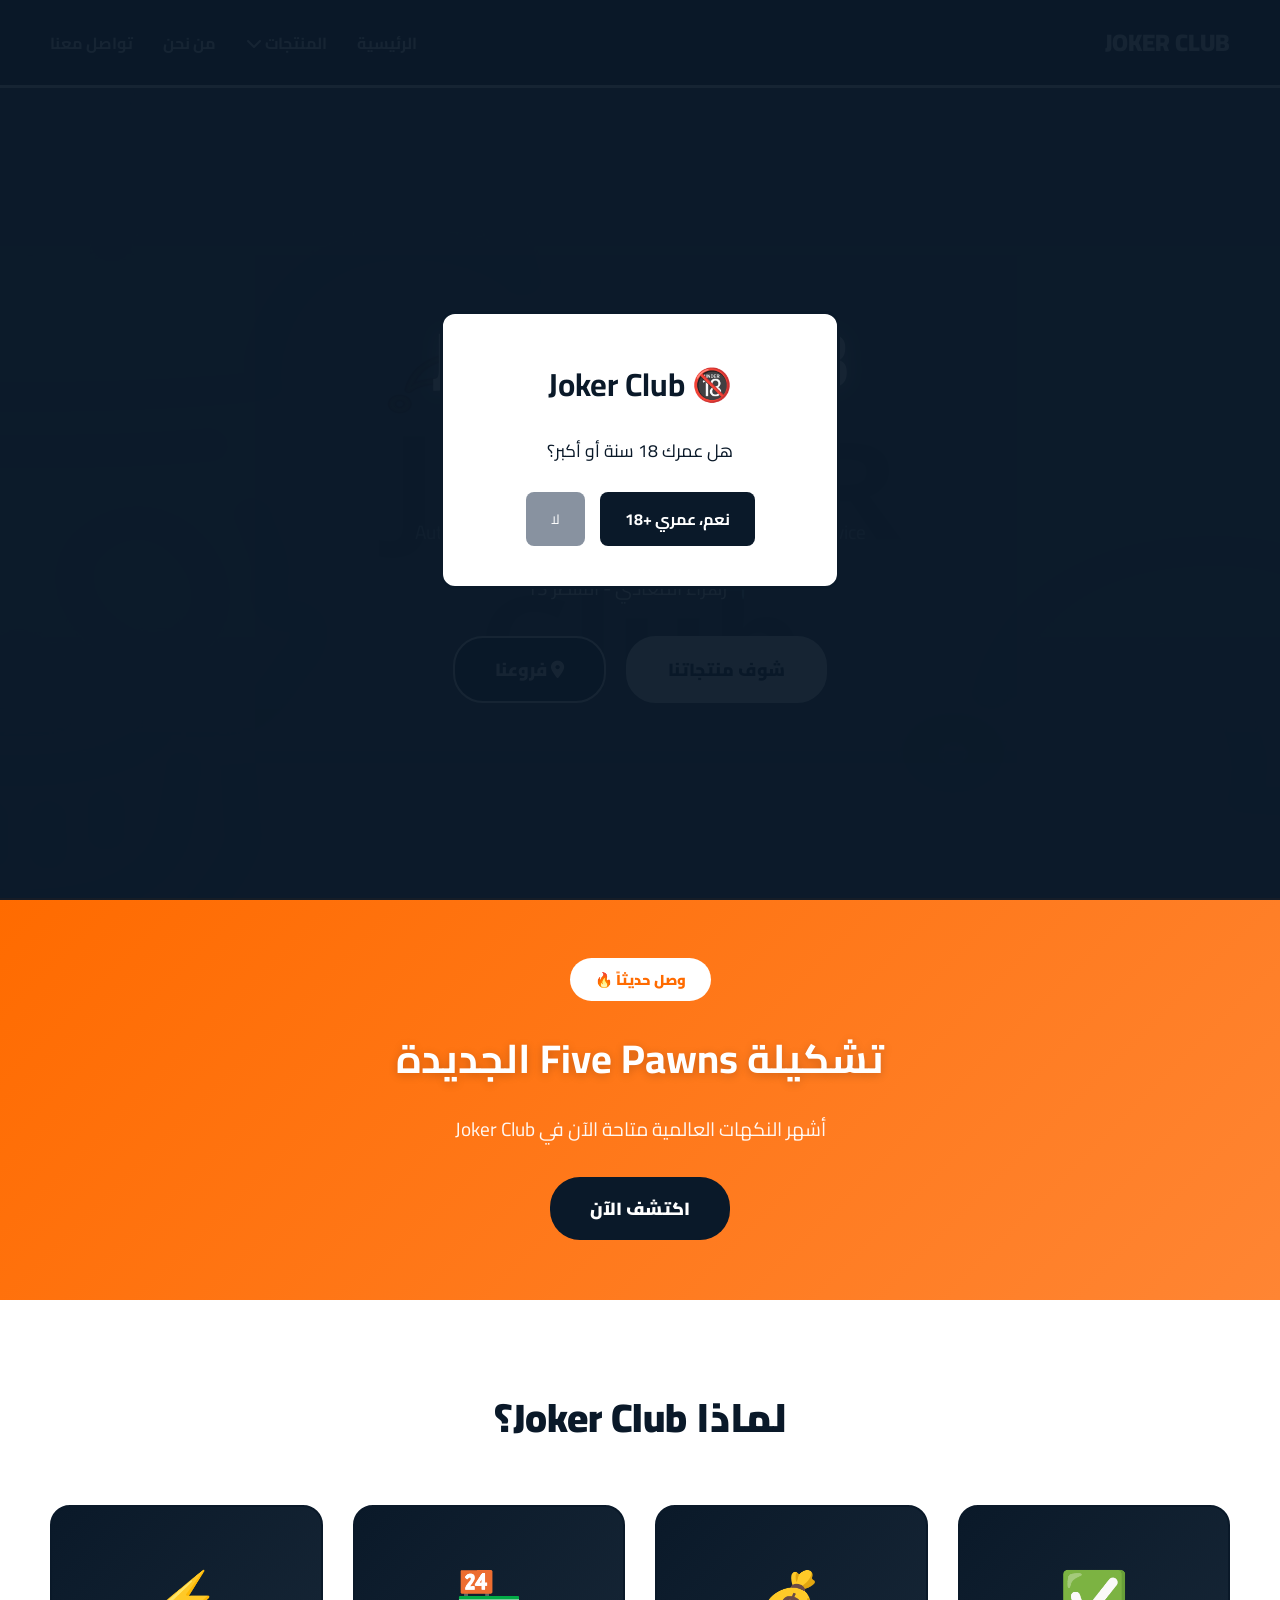
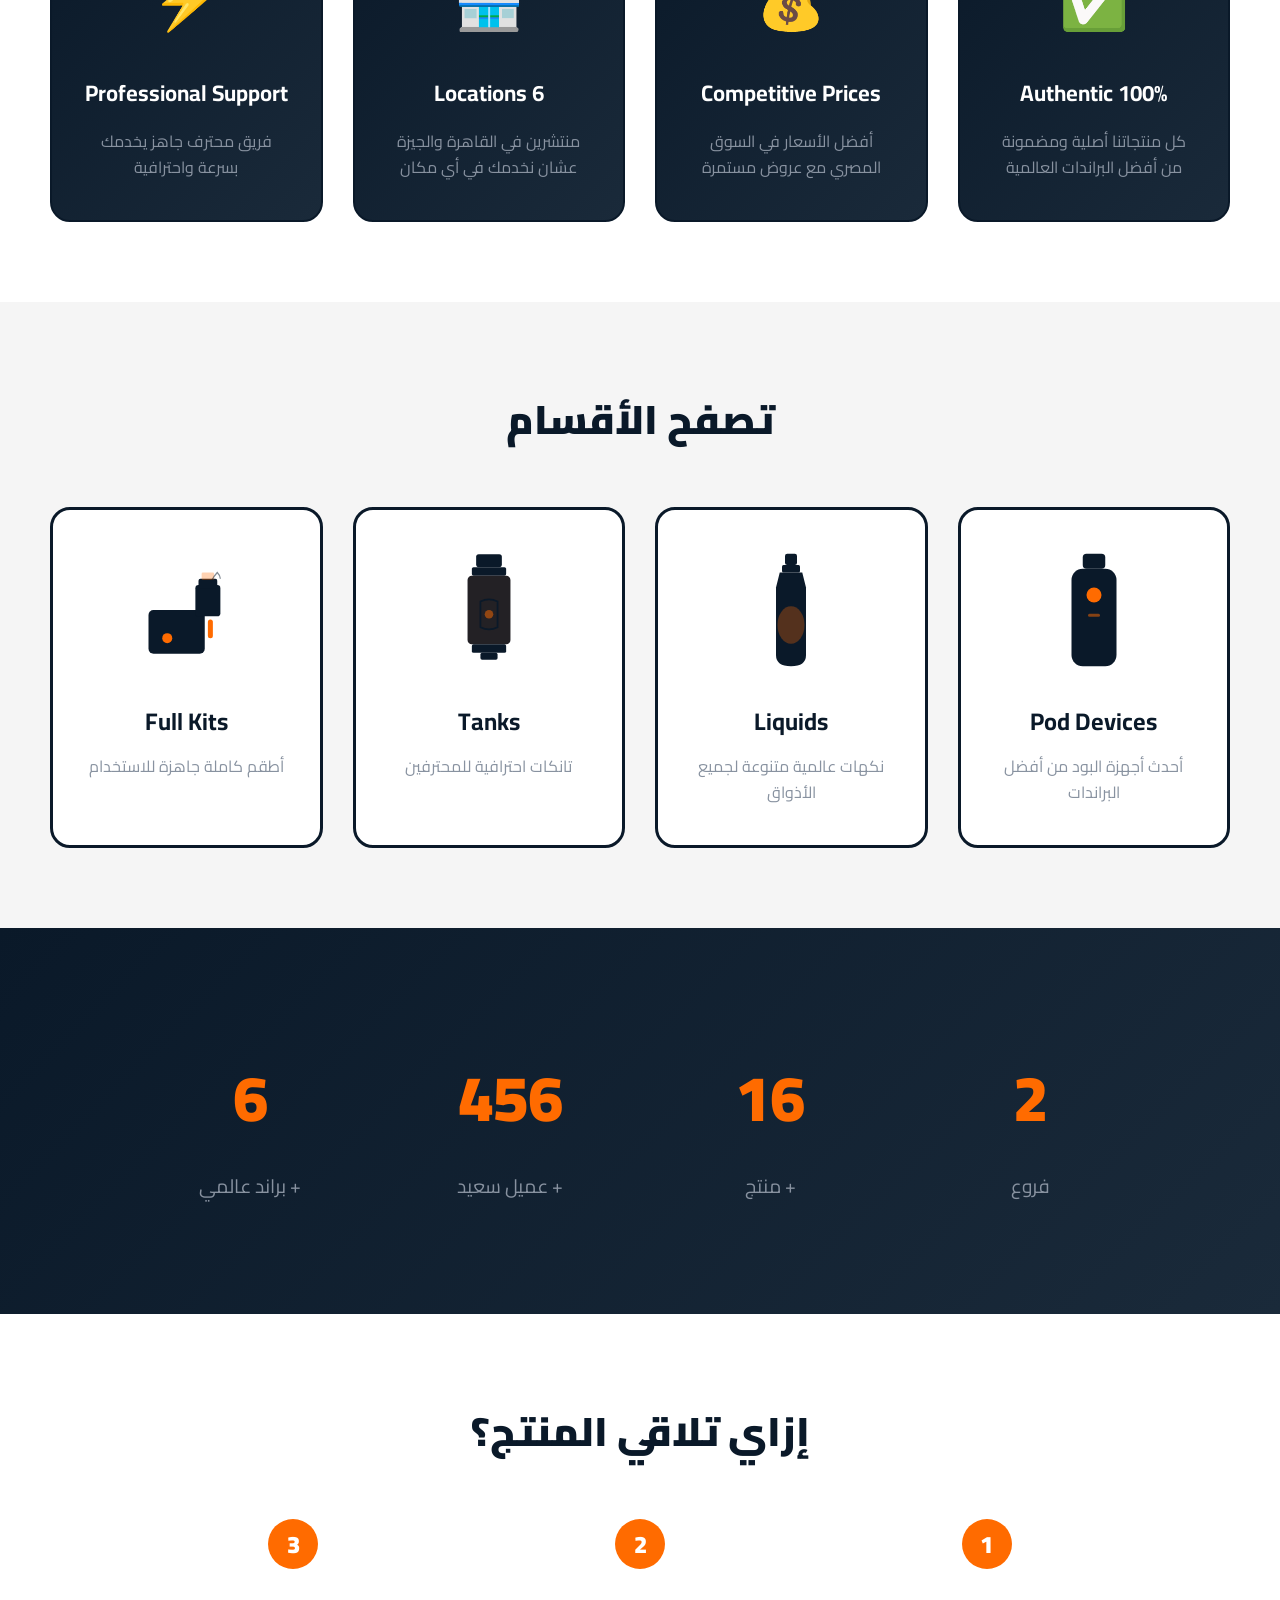
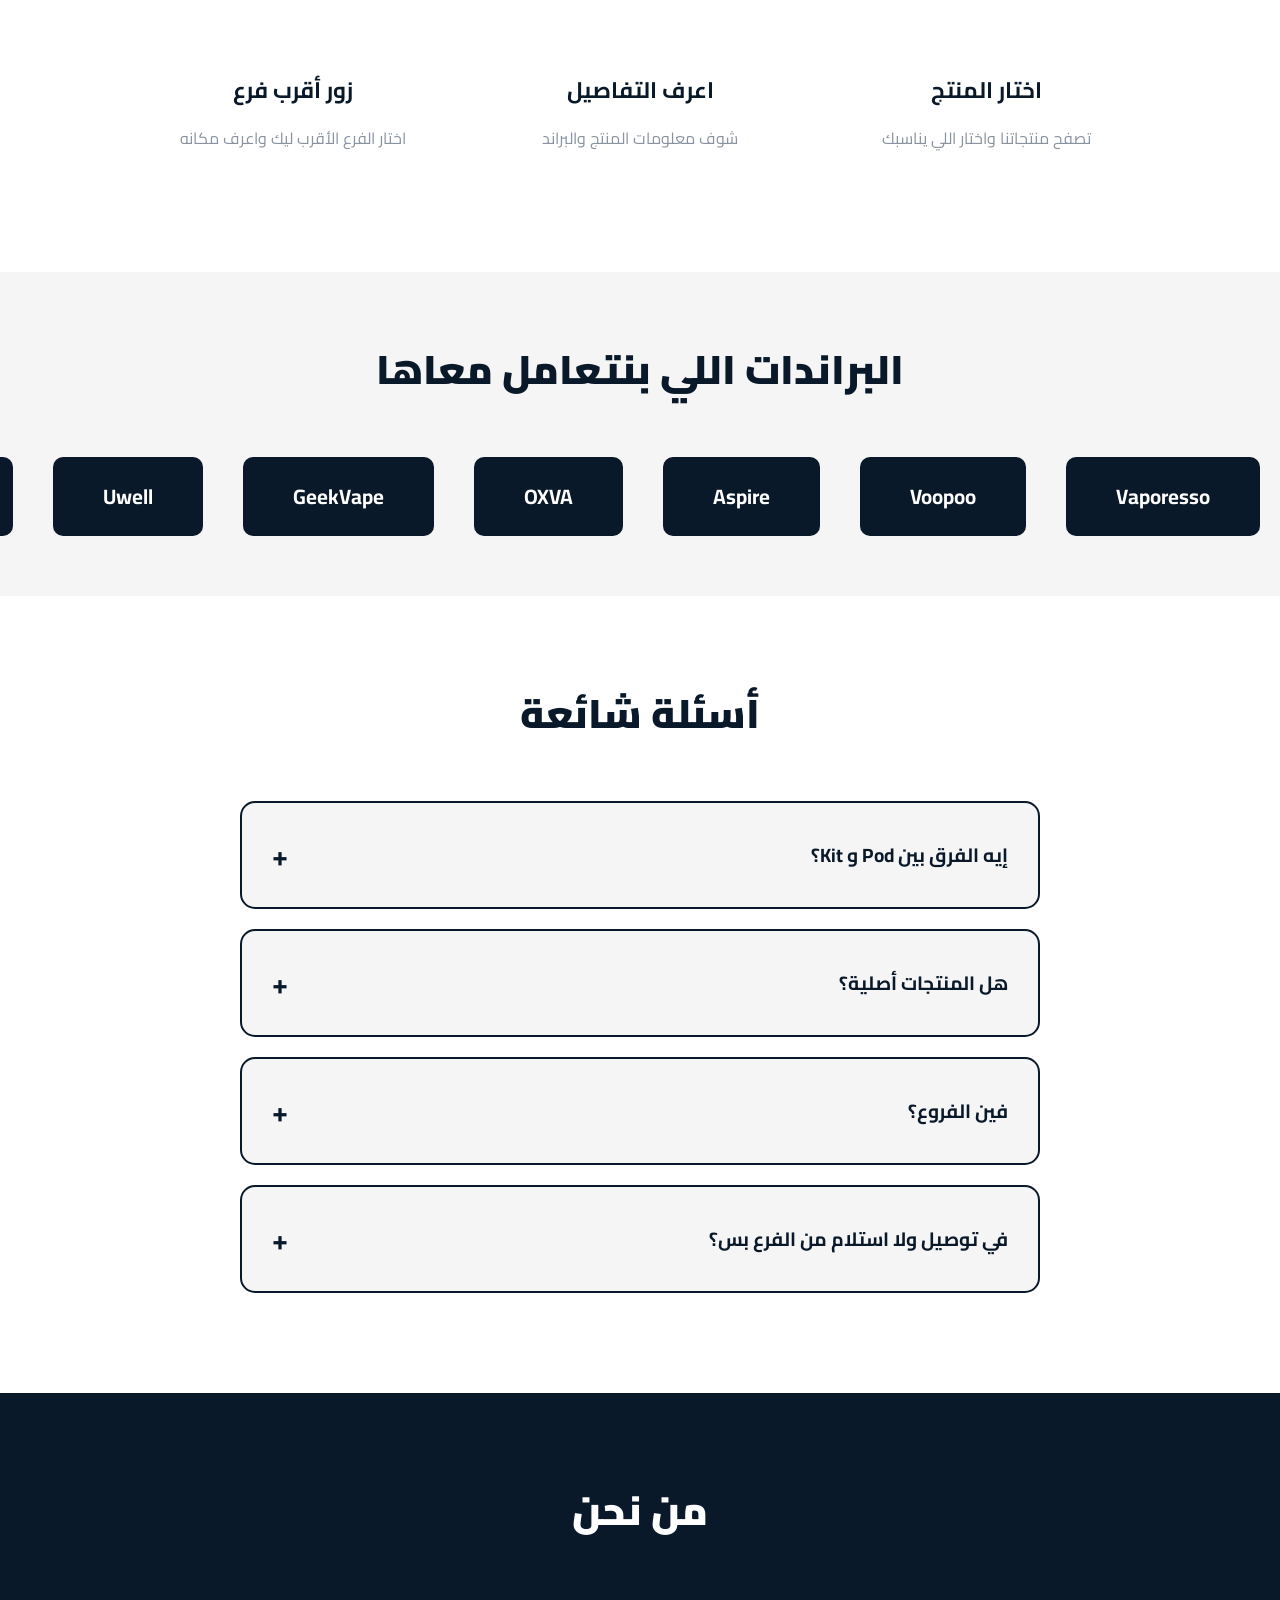
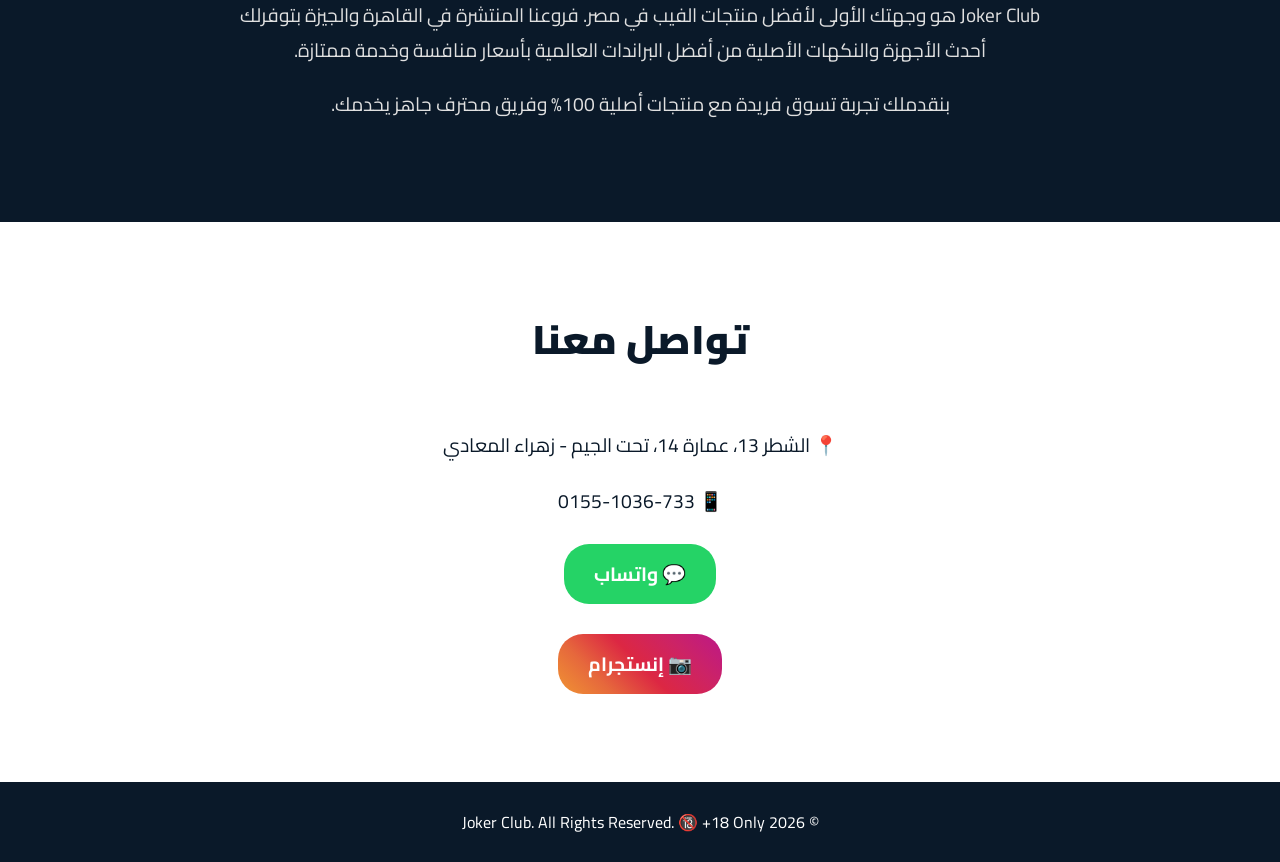
==== commit ebd5cff6: "Update branch addresses and icons in index.html" ====
--- a/index.html
+++ b/index.html
@@ -27,13 +27,13 @@
     <div id="branchesModal" class="branches-modal">
         <div class="branches-modal-content">
             <span class="close-modal" onclick="closeBranchesModal()">&times;</span>
-            <h2 class="branches-title">📍 فروع Joker Club</h2>
+            <h2 class="branches-title"> فروع Joker Club</h2>
             
             <div class="branches-grid">
                 <div class="branch-card">
                     <div class="branch-icon">🏪</div>
                     <h3>شبرا</h3>
-                    <p class="branch-address">٧ شارع شبرا بجوار فرع اتصالات وكشري الرحماني و امام خير زمان</p>
+                    <p class="branch-address">٣٧ شارع شبرا بجوار فرع اتصالات وكشري الرحماني و امام خير زمان</p>
                     <div class="branch-actions">
                         <a href="tel:01228351315" class="branch-btn call-btn"><i class="fas fa-phone"></i> اتصل بنا</a>
                         <a href="https://maps.app.goo.gl/v3Q2xBdCh3ryHB6m6?g_st=ic" target="_blank" class="branch-btn map-btn"><i class="fas fa-map-marker-alt"></i> العنوان</a>
@@ -51,7 +51,7 @@
                 </div>
 
                 <div class="branch-card">
-                    <div class="branch-icon">🏪</div>
+                    <div class="branch-icon"></div>
                     <h3>اكتوبر</h3>
                     <p class="branch-address">المحور المركزي، الحصري، امام حلواني العبد</p>
                     <div class="branch-actions">
@@ -73,7 +73,7 @@
                 <div class="branch-card">
                     <div class="branch-icon">🏪</div>
                     <h3>فيصل</h3>
-                    <p class="branch-address">٢٥١ محطة التعاون، امام البنزينة، بجوار فودافون</p>
+                    <p class="branch-address">٢٥ محطة التعاون، امام البنزينة، بجوار فودافون</p>
                     <div class="branch-actions">
                         <a href="tel:01555121203" class="branch-btn call-btn"><i class="fas fa-phone"></i> اتصل بنا</a>
                         <a href="https://goo.gl/maps/VSZw2BW2rQwwvcyt8" target="_blank" class="branch-btn map-btn"><i class="fas fa-map-marker-alt"></i> العنوان</a>
@@ -81,7 +81,7 @@
                 </div>
 
                 <div class="branch-card">
-                    <div class="branch-icon">🏪</div>
+                    <div class="branch-icon"></div>
                     <h3>الهرم</h3>
                     <p class="branch-address">٧١ شارع خاتم المرسلين امام ستوديو الاهرام</p>
                     <div class="branch-actions">
@@ -158,7 +158,7 @@
                 <p>منتشرين في القاهرة والجيزة عشان نخدمك في أي مكان</p>
             </div>
             <div class="feature-card">
-                <div class="feature-icon"></div>
+                <div class="feature-icon">⚡</div>
                 <h3>Professional Support</h3>
                 <p>فريق محترف جاهز يخدمك بسرعة واحترافية</p>
             </div>
@@ -354,7 +354,7 @@
             <p>📍 الشطر 13، عمارة 14، تحت الجيم - زهراء المعادي</p>
             <p>📱 0155-1036-733</p>
             <a href="https://wa.me/201226119761" class="whatsapp-btn" target="_blank">💬 واتساب</a>
-            <a href="https://instagram.com/jokerclub.vape" class="insta-btn" target="_blank"> إنستجرام</a>
+            <a href="https://instagram.com/jokerclub.vape" class="insta-btn" target="_blank">📷 إنستجرام</a>
         </div>
     </section>
 
